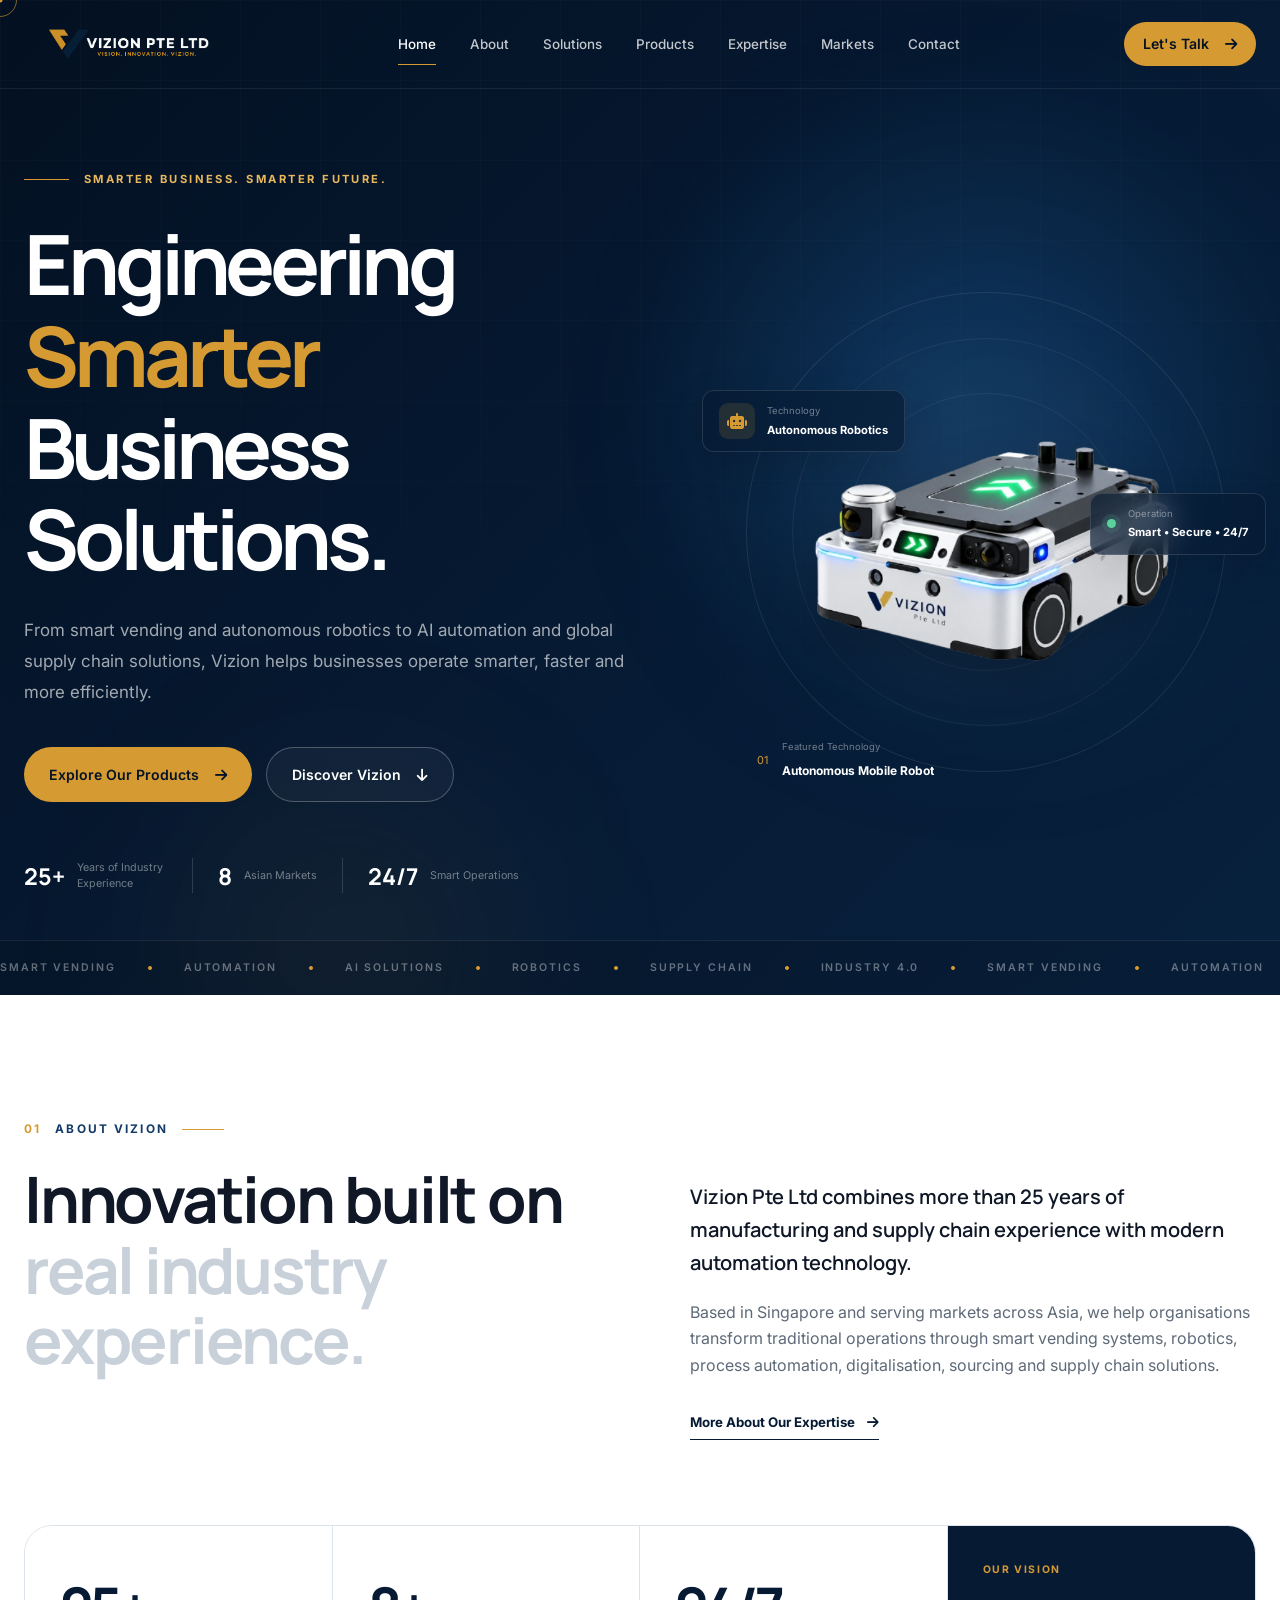
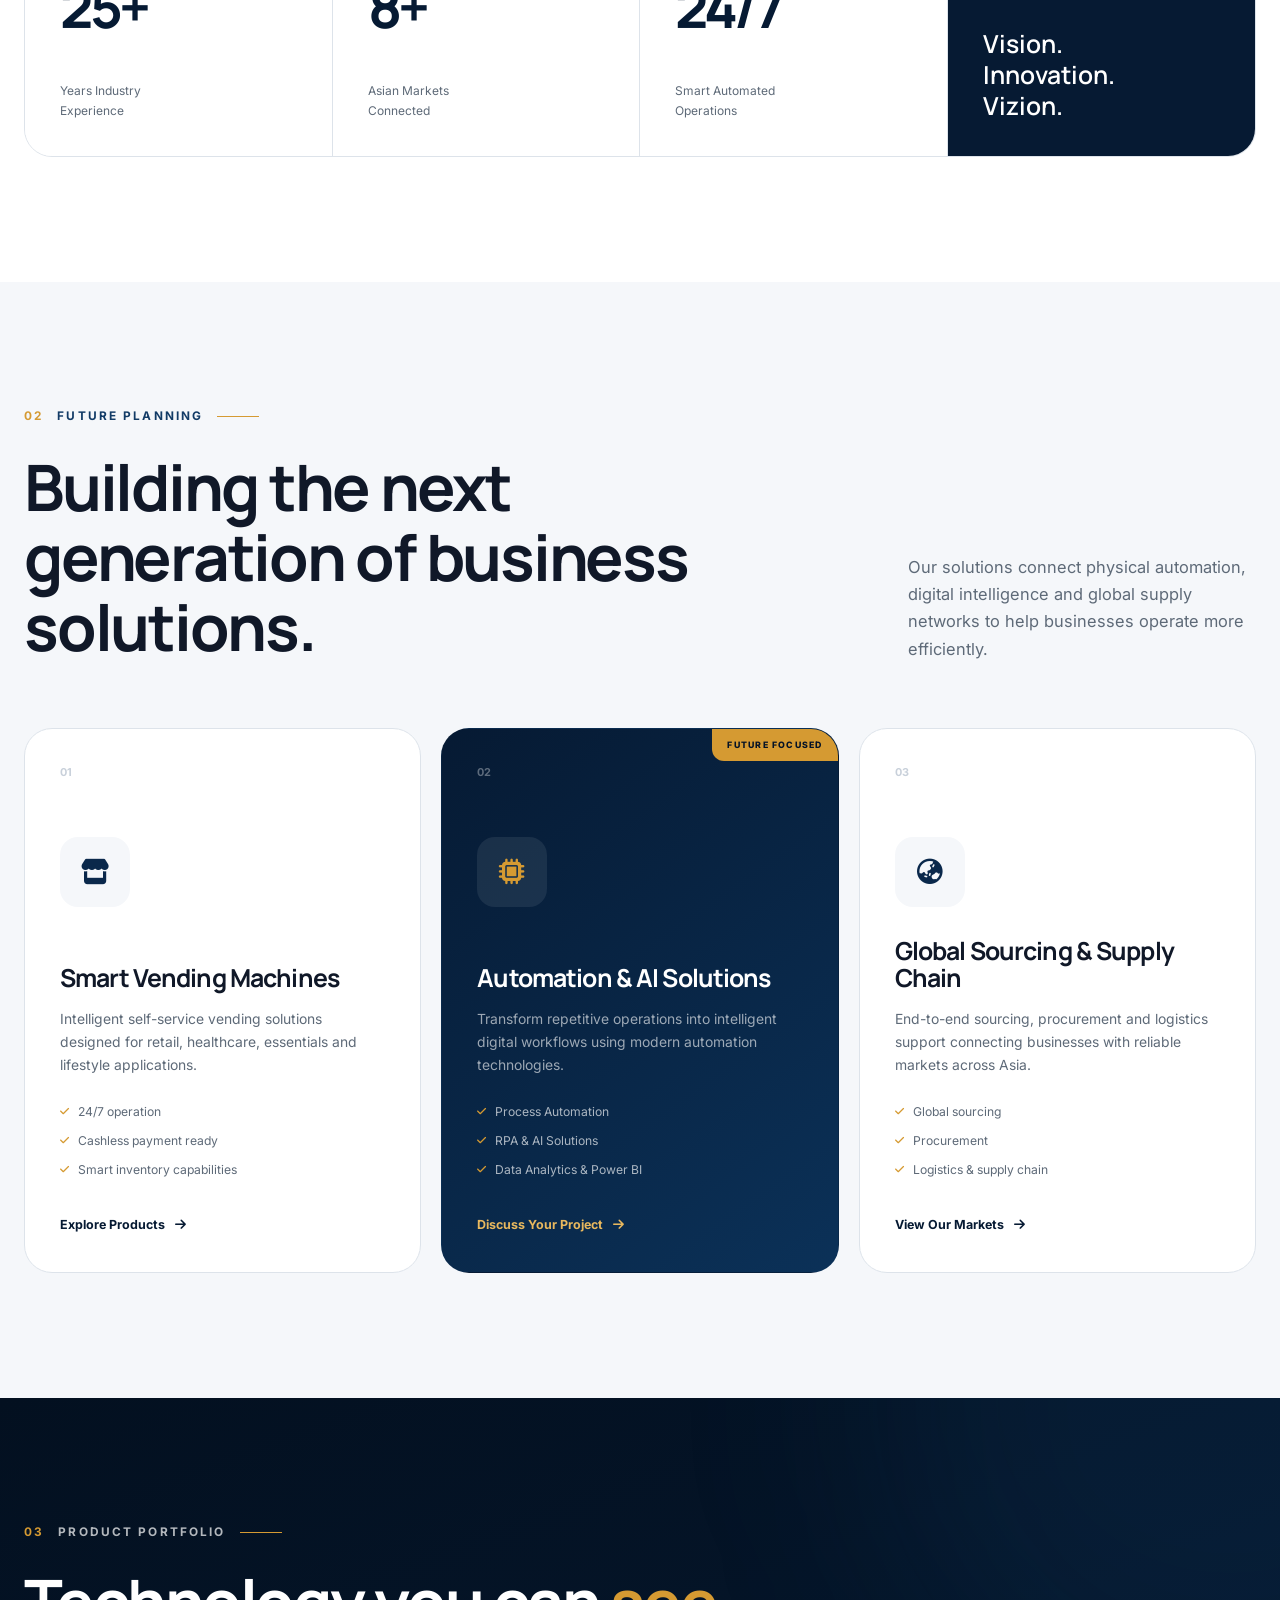
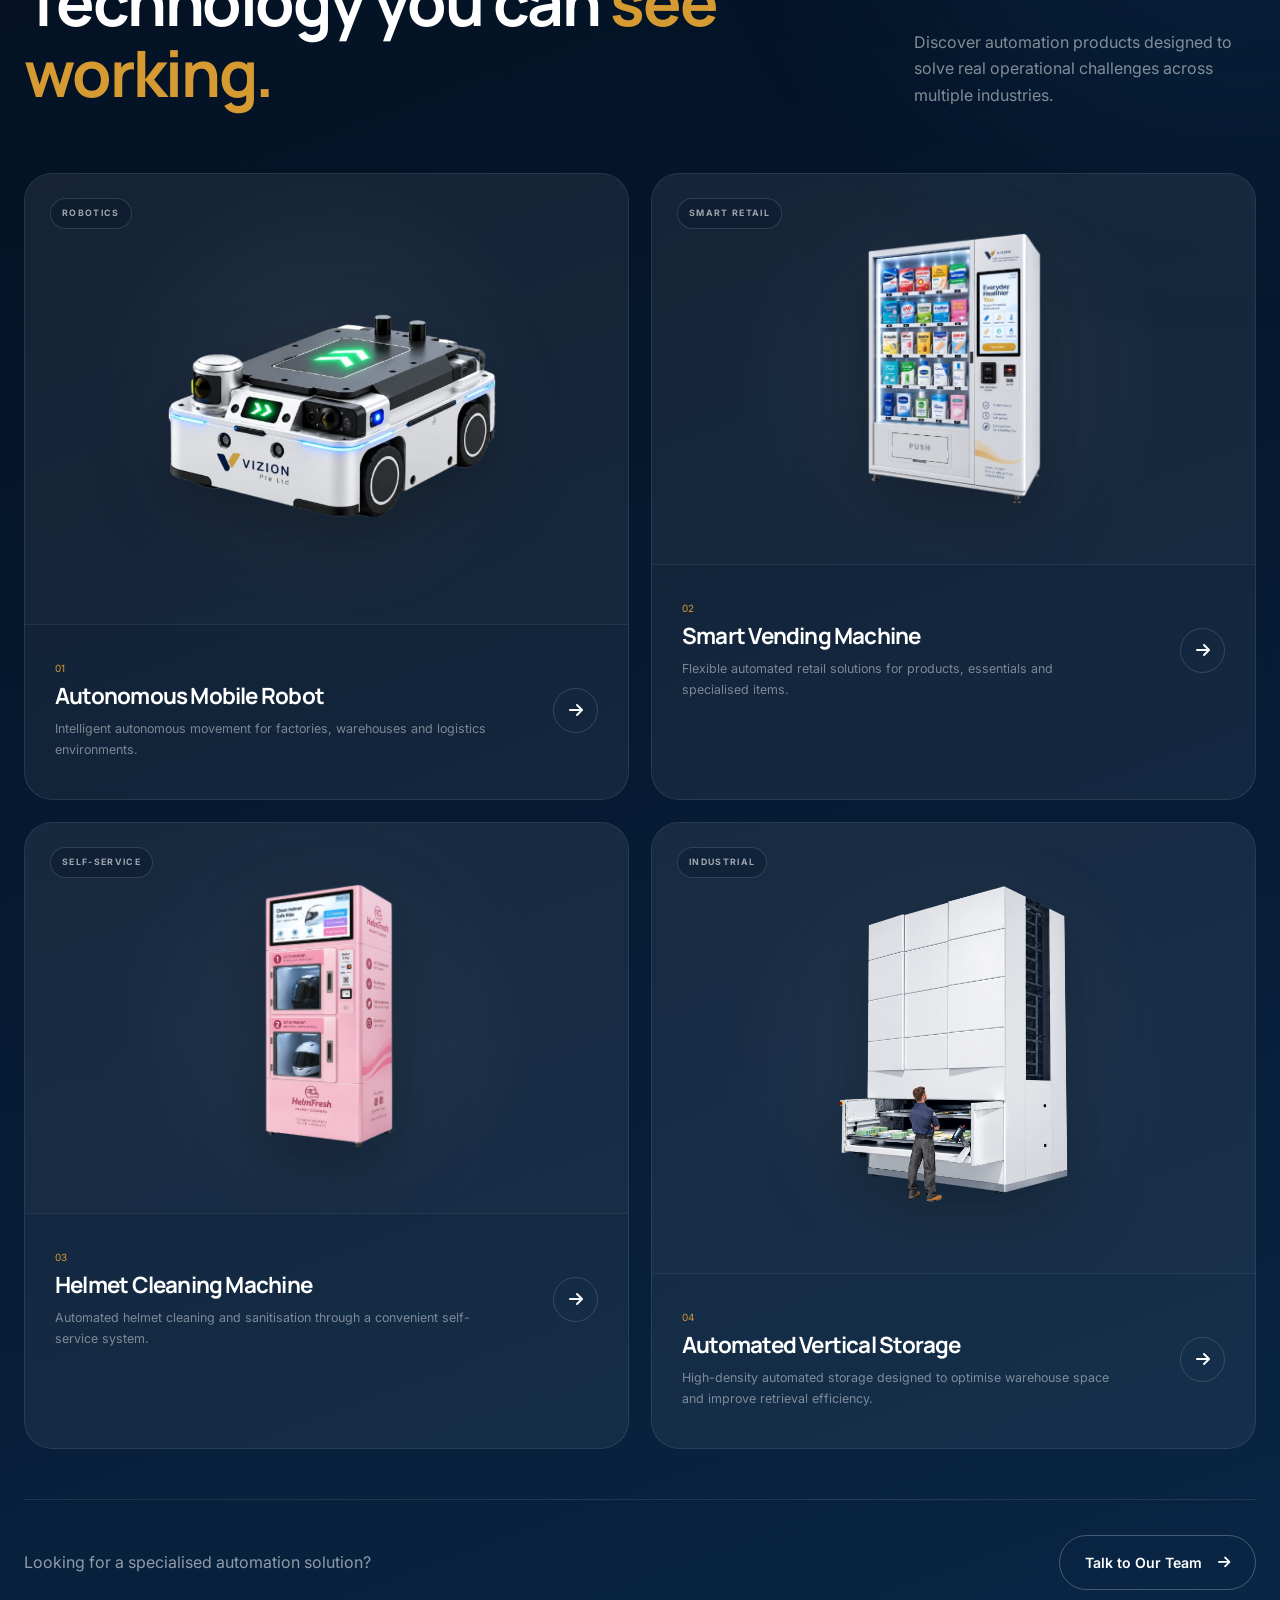
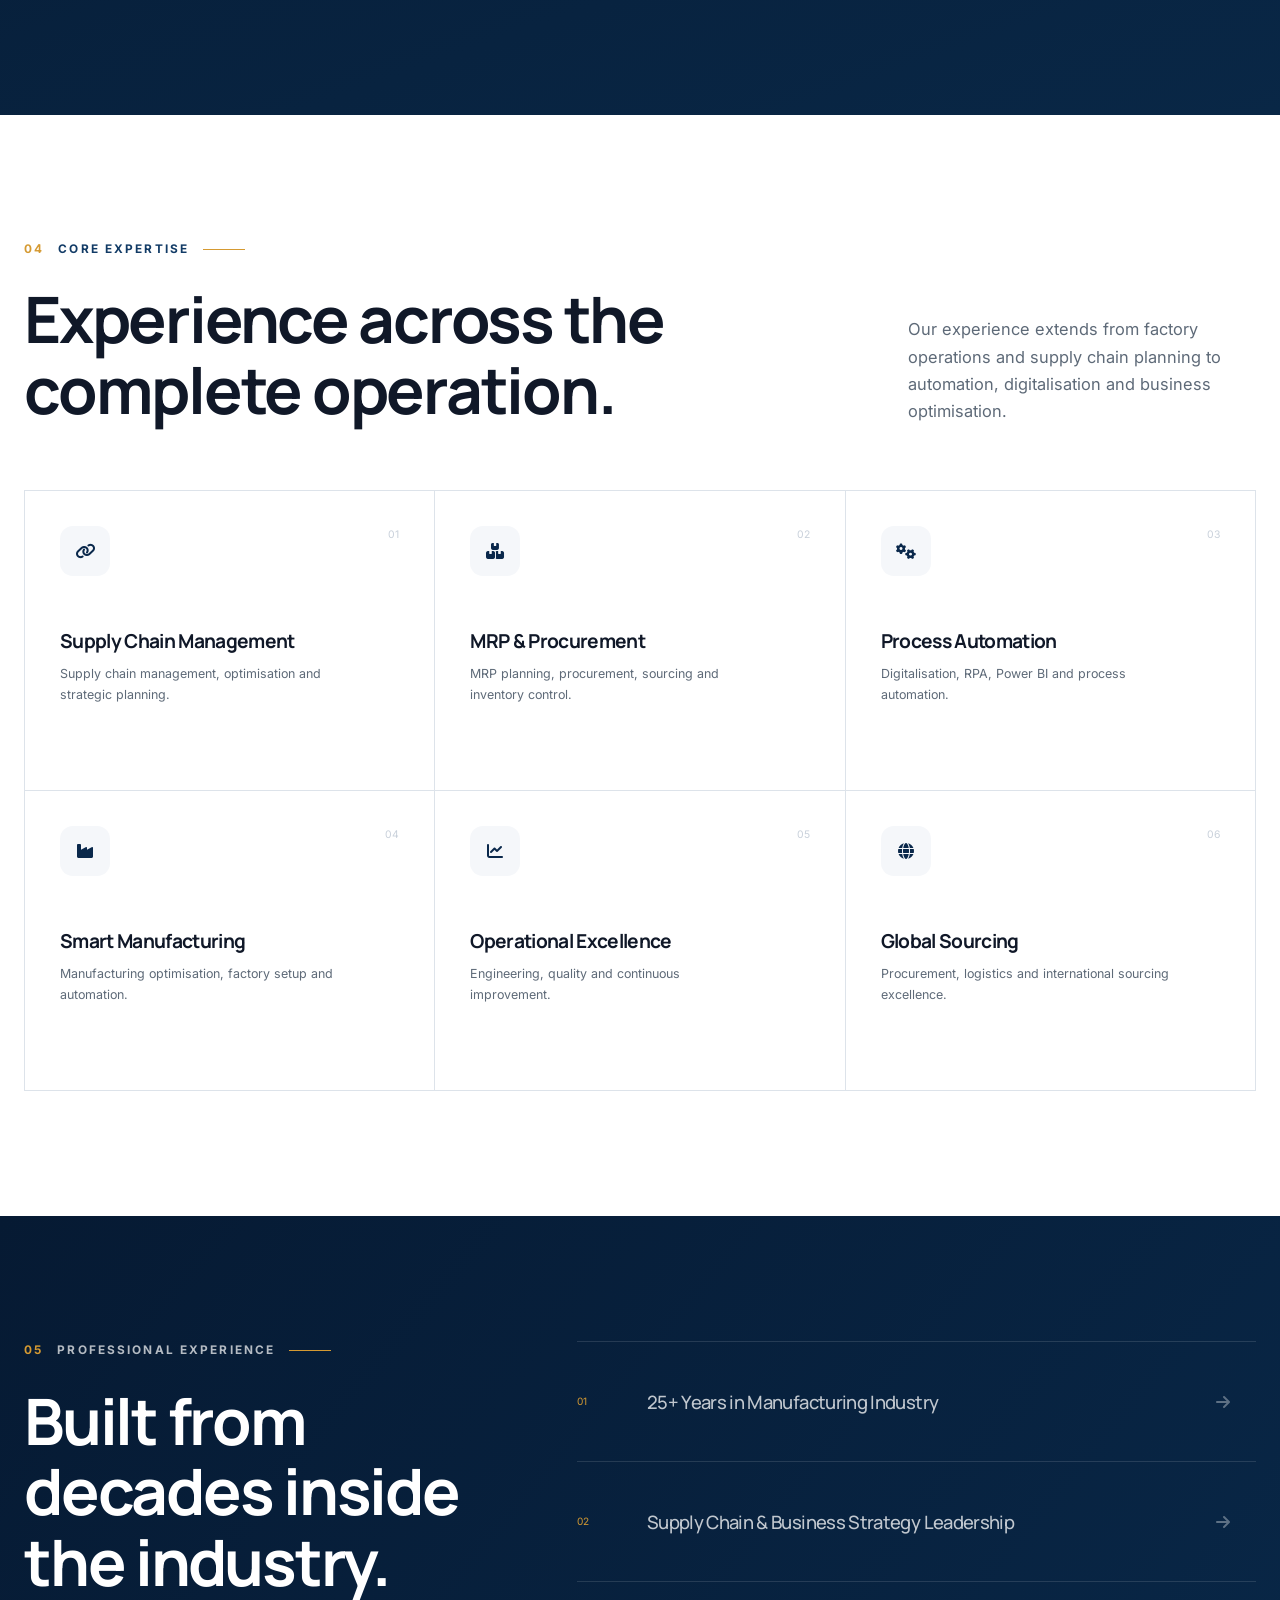
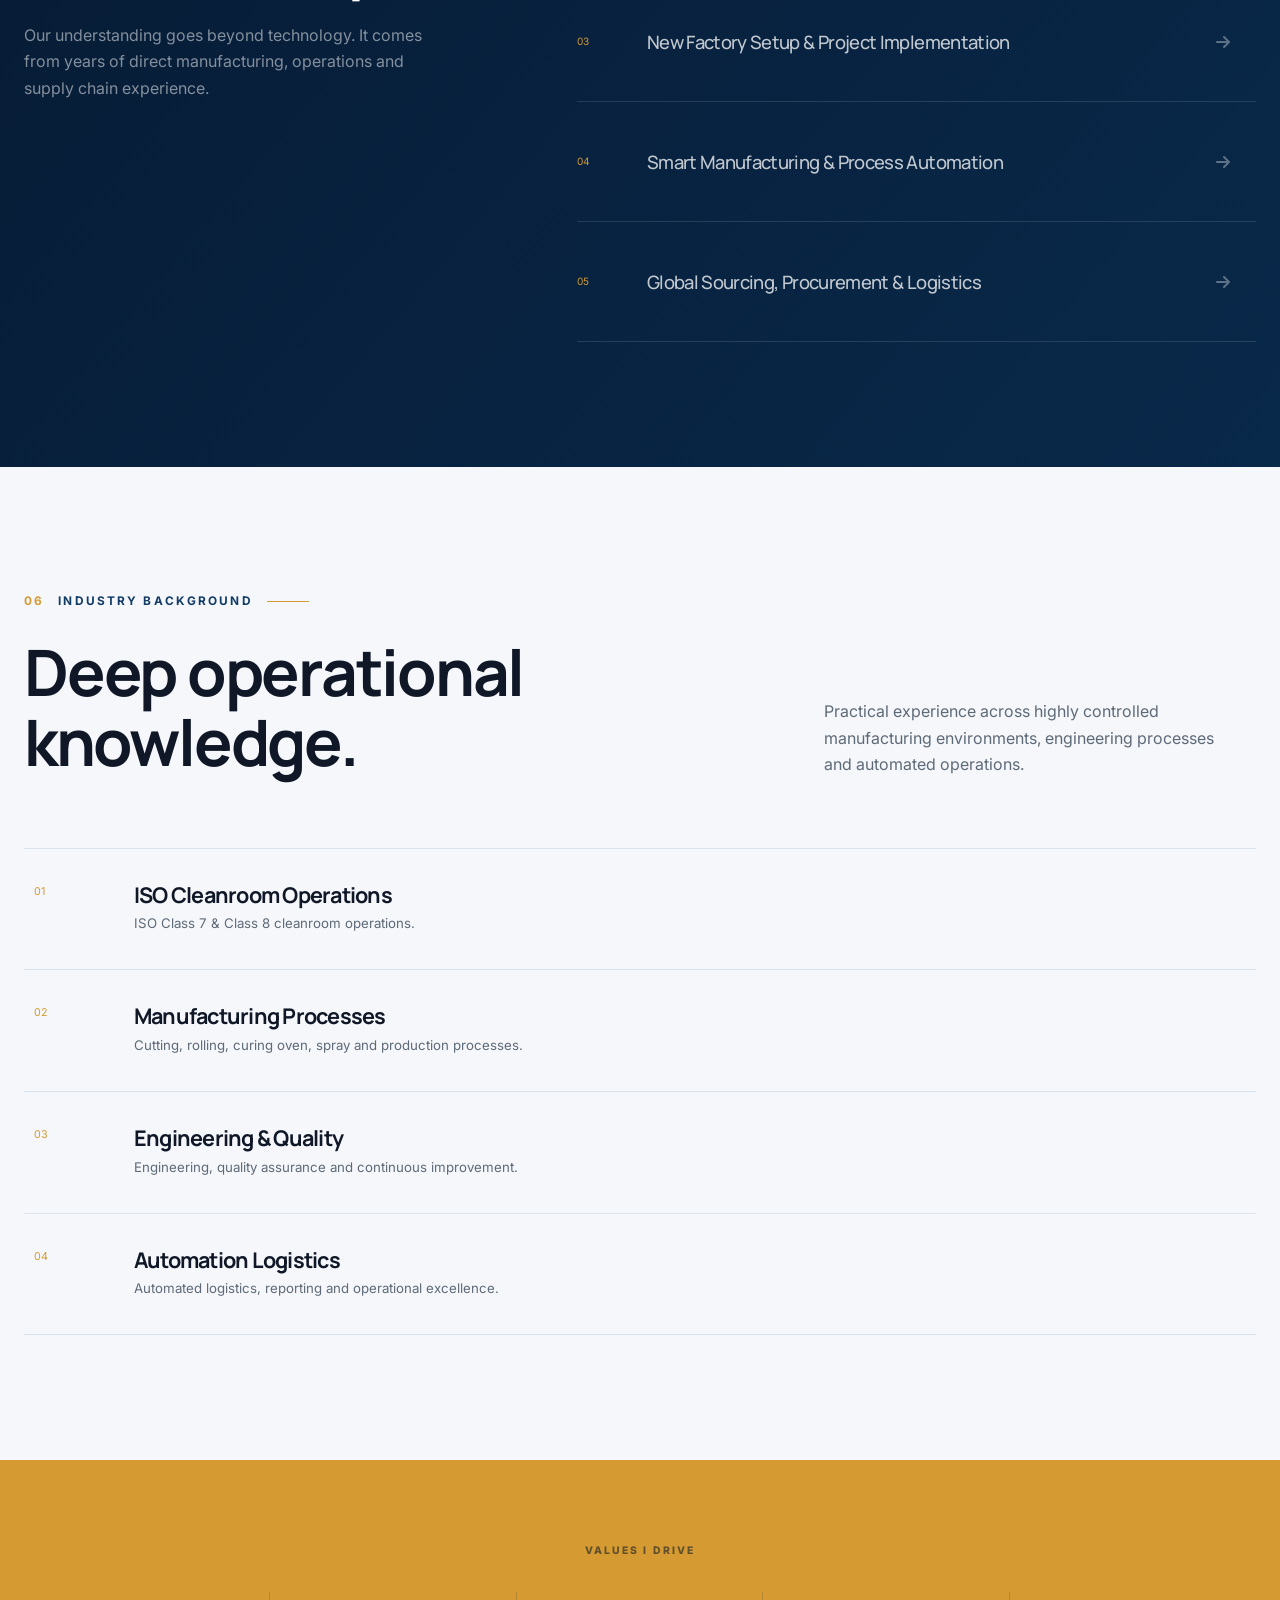
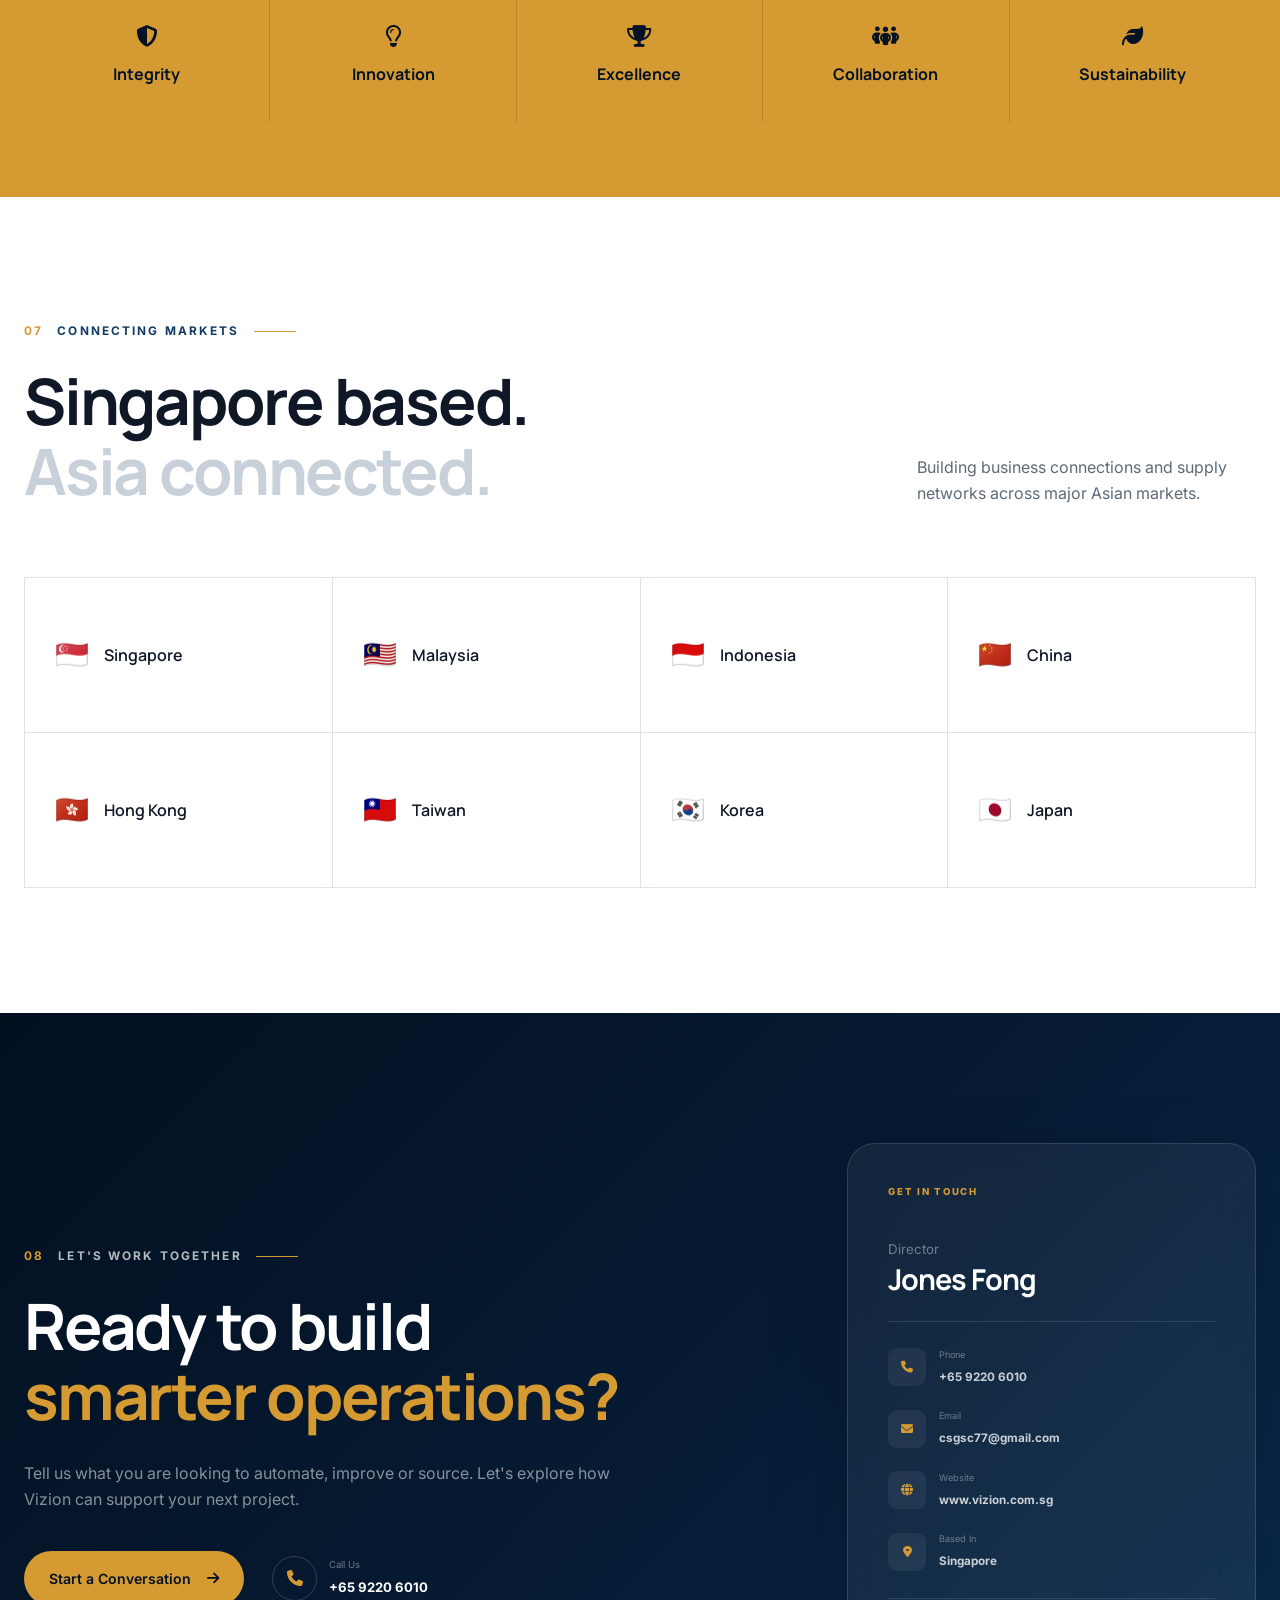
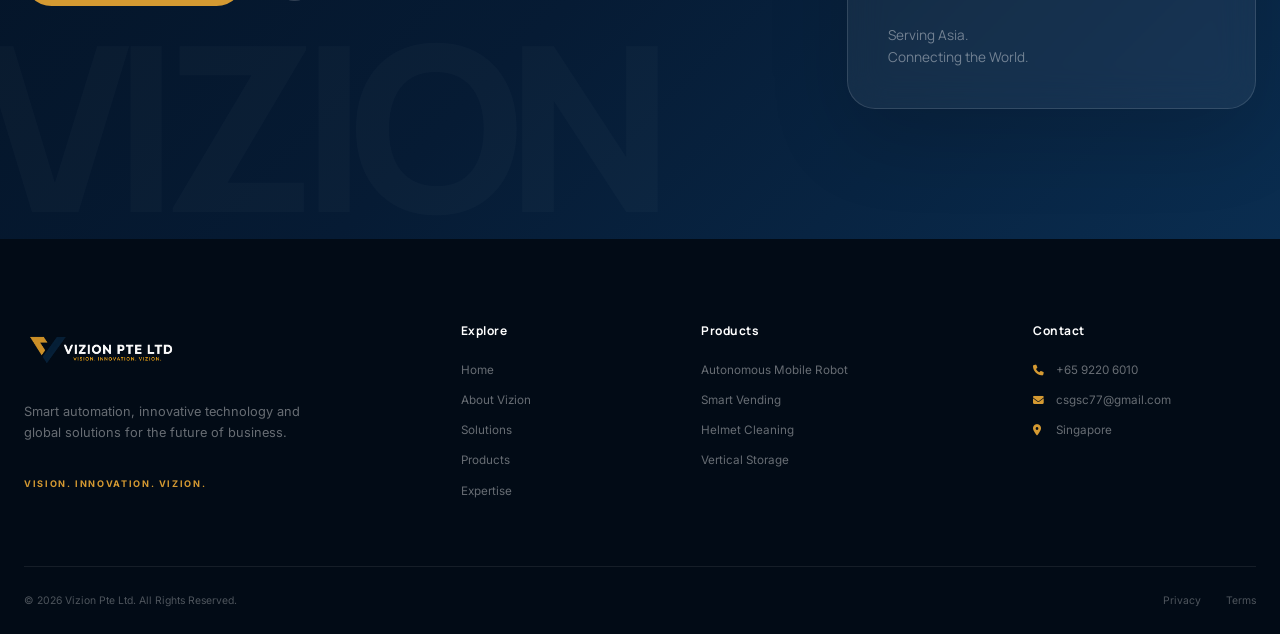
==== index.html @ 75392165 "try" ====
<!DOCTYPE html>
<html lang="en">

<head>
    <!-- =========================================================
         BASIC META
    ========================================================== -->
    <meta charset="UTF-8">

    <meta
        name="viewport"
        content="width=device-width, initial-scale=1.0"
    >

    <title>Vizion Pte Ltd | Smart Automation & Industrial Solutions</title>

    <meta
        name="description"
        content="Vizion Pte Ltd provides smart vending machines, autonomous mobile robots, automation and AI solutions, industrial storage systems, global sourcing and supply chain solutions across Asia."
    >

    <meta
        name="keywords"
        content="Vizion Pte Ltd, automation Singapore, smart vending machine, autonomous mobile robot, AMR, AI automation, industrial automation, supply chain, industrial storage"
    >

    <meta name="author" content="Vizion Pte Ltd">

    <!-- =========================================================
         FAVICON
    ========================================================== -->
    <link
        rel="icon"
        type="image/png"
        href="images/logo.png"
    >

    <!-- =========================================================
         GOOGLE FONTS
    ========================================================== -->
    <link
        rel="preconnect"
        href="https://fonts.googleapis.com"
    >

    <link
        rel="preconnect"
        href="https://fonts.gstatic.com"
        crossorigin
    >

    <link
        href="https://fonts.googleapis.com/css2?family=Inter:wght@400;500;600;700&family=Manrope:wght@400;500;600;700;800&display=swap"
        rel="stylesheet"
    >

    <!-- =========================================================
         FONT AWESOME
    ========================================================== -->
    <link
        rel="stylesheet"
        href="https://cdnjs.cloudflare.com/ajax/libs/font-awesome/6.5.2/css/all.min.css"
    >

    <!-- =========================================================
         AOS SCROLL ANIMATION
    ========================================================== -->
    <link
        rel="stylesheet"
        href="https://unpkg.com/aos@2.3.1/dist/aos.css"
    >

    <!-- =========================================================
         SWIPER
    ========================================================== -->
    <link
        rel="stylesheet"
        href="https://cdn.jsdelivr.net/npm/swiper@11/swiper-bundle.min.css"
    >

    <!-- =========================================================
         MAIN CSS
    ========================================================== -->
    <link
        rel="stylesheet"
        href="css/style.css"
    >
</head>


<body>


<!-- =============================================================
     PAGE LOADER
============================================================== -->

<div class="page-loader" id="pageLoader">

    <div class="loader-inner">

        <div class="loader-logo">
            <img
                src="images/logo.png"
                alt="Vizion Pte Ltd"
            >
        </div>

        <div class="loader-line">
            <span></span>
        </div>

        <p>VISION. INNOVATION. VIZION.</p>

    </div>

</div>



<!-- =============================================================
     CUSTOM CURSOR DECORATION
============================================================== -->

<div class="cursor-dot"></div>
<div class="cursor-outline"></div>



<!-- =============================================================
     HEADER / NAVIGATION
============================================================== -->

<header class="site-header" id="siteHeader">

    <div class="container nav-container">

        <!-- LOGO -->
        <a
            href="#home"
            class="site-logo"
            aria-label="Vizion Pte Ltd Homepage"
        >

            <img
                src="images/logo.png"
                alt="Vizion Pte Ltd Logo"
            >

        </a>


        <!-- DESKTOP NAVIGATION -->
        <nav
            class="desktop-nav"
            aria-label="Main Navigation"
        >

            <a
                href="#home"
                class="nav-link active"
            >
                Home
            </a>

            <a
                href="#about"
                class="nav-link"
            >
                About
            </a>

            <a
                href="#solutions"
                class="nav-link"
            >
                Solutions
            </a>

            <a
                href="#products"
                class="nav-link"
            >
                Products
            </a>

            <a
                href="#expertise"
                class="nav-link"
            >
                Expertise
            </a>

            <a
                href="#markets"
                class="nav-link"
            >
                Markets
            </a>

            <a
                href="#contact"
                class="nav-link"
            >
                Contact
            </a>

        </nav>


        <!-- NAVIGATION CTA -->
        <div class="nav-actions">

            <a
                href="#contact"
                class="btn btn-nav"
            >
                Let's Talk

                <span class="btn-arrow">
                    <i class="fa-solid fa-arrow-right"></i>
                </span>

            </a>


            <!-- MOBILE MENU BUTTON -->
            <button
                class="mobile-menu-btn"
                id="mobileMenuBtn"
                aria-label="Open Menu"
            >

                <span></span>
                <span></span>
                <span></span>

            </button>

        </div>

    </div>


    <!-- MOBILE NAVIGATION -->
    <div
        class="mobile-menu"
        id="mobileMenu"
    >

        <nav>

            <a href="#home">Home</a>

            <a href="#about">About</a>

            <a href="#solutions">Solutions</a>

            <a href="#products">Products</a>

            <a href="#expertise">Expertise</a>

            <a href="#markets">Markets</a>

            <a href="#contact">Contact</a>

        </nav>


        <div class="mobile-contact">

            <span>Contact</span>

            <a href="tel:+6592206010">
                +65 9220 6010
            </a>

            <a href="mailto:csgsc77@gmail.com">
                csgsc77@gmail.com
            </a>

        </div>

    </div>

</header>



<!-- =============================================================
     MAIN
============================================================== -->

<main>


<!-- =============================================================
     HERO
============================================================== -->

<section
    class="hero"
    id="home"
>

    <!-- DECORATIVE BACKGROUND -->
    <div class="hero-grid"></div>

    <div class="hero-glow hero-glow-one"></div>

    <div class="hero-glow hero-glow-two"></div>


    <div class="container hero-container">


        <!-- HERO CONTENT -->
        <div class="hero-content">

            <div
                class="eyebrow"
                data-aos="fade-up"
            >

                <span class="eyebrow-line"></span>

                SMARTER BUSINESS.
                SMARTER FUTURE.

            </div>


            <h1
                data-aos="fade-up"
                data-aos-delay="100"
            >

                Engineering

                <span>
                    Smarter
                </span>

                Business
                Solutions.

            </h1>


            <p
                class="hero-description"
                data-aos="fade-up"
                data-aos-delay="200"
            >

                From smart vending and autonomous robotics
                to AI automation and global supply chain solutions,
                Vizion helps businesses operate smarter,
                faster and more efficiently.

            </p>


            <div
                class="hero-buttons"
                data-aos="fade-up"
                data-aos-delay="300"
            >

                <a
                    href="#products"
                    class="btn btn-primary"
                >

                    Explore Our Products

                    <span>
                        <i class="fa-solid fa-arrow-right"></i>
                    </span>

                </a>


                <a
                    href="#about"
                    class="btn btn-secondary"
                >

                    Discover Vizion

                    <span>
                        <i class="fa-solid fa-arrow-down"></i>
                    </span>

                </a>

            </div>


            <!-- HERO TRUST INFO -->
            <div
                class="hero-trust"
                data-aos="fade-up"
                data-aos-delay="400"
            >

                <div class="trust-item">

                    <strong>25+</strong>

                    <span>
                        Years of
                        Industry Experience
                    </span>

                </div>


                <div class="trust-divider"></div>


                <div class="trust-item">

                    <strong>8</strong>

                    <span>
                        Asian
                        Markets
                    </span>

                </div>


                <div class="trust-divider"></div>


                <div class="trust-item">

                    <strong>24/7</strong>

                    <span>
                        Smart
                        Operations
                    </span>

                </div>

            </div>

        </div>



        <!-- HERO PRODUCT -->
        <div
            class="hero-visual"
            data-aos="fade-left"
            data-aos-delay="200"
        >

            <div class="hero-product-circle"></div>


            <div class="hero-product-label label-one">

                <span class="label-icon">
                    <i class="fa-solid fa-robot"></i>
                </span>

                <div>
                    <small>Technology</small>
                    <strong>Autonomous Robotics</strong>
                </div>

            </div>


            <div class="hero-product-label label-two">

                <span class="status-dot"></span>

                <div>
                    <small>Operation</small>
                    <strong>Smart • Secure • 24/7</strong>
                </div>

            </div>


            <div class="hero-product-image">

                <img
                    src="images/products/amr.png"
                    alt="Vizion Autonomous Mobile Robot"
                >

            </div>


            <div class="hero-product-name">

                <span>01</span>

                <div>

                    <small>
                        Featured Technology
                    </small>

                    <strong>
                        Autonomous Mobile Robot
                    </strong>

                </div>

            </div>

        </div>

    </div>



    <!-- HERO BOTTOM MARQUEE -->

    <div class="hero-marquee">

        <div class="marquee-track">

            <span>SMART VENDING</span>

            <i class="fa-solid fa-circle"></i>

            <span>AUTOMATION</span>

            <i class="fa-solid fa-circle"></i>

            <span>AI SOLUTIONS</span>

            <i class="fa-solid fa-circle"></i>

            <span>ROBOTICS</span>

            <i class="fa-solid fa-circle"></i>

            <span>SUPPLY CHAIN</span>

            <i class="fa-solid fa-circle"></i>

            <span>INDUSTRY 4.0</span>

            <i class="fa-solid fa-circle"></i>

            <span>SMART VENDING</span>

            <i class="fa-solid fa-circle"></i>

            <span>AUTOMATION</span>

            <i class="fa-solid fa-circle"></i>

            <span>AI SOLUTIONS</span>

        </div>

    </div>

</section>



<!-- =============================================================
     INTRODUCTION
============================================================== -->

<section
    class="intro-section section"
    id="about"
>

    <div class="container">


        <div class="intro-grid">


            <!-- LEFT -->
            <div
                class="intro-heading"
                data-aos="fade-up"
            >

                <div class="section-label">

                    <span>01</span>

                    About Vizion

                </div>


                <h2>

                    Innovation built on

                    <span>
                        real industry experience.
                    </span>

                </h2>

            </div>


            <!-- RIGHT -->
            <div
                class="intro-content"
                data-aos="fade-up"
                data-aos-delay="100"
            >

                <p class="intro-lead">

                    Vizion Pte Ltd combines more than 25 years
                    of manufacturing and supply chain experience
                    with modern automation technology.

                </p>


                <p>

                    Based in Singapore and serving markets across Asia,
                    we help organisations transform traditional
                    operations through smart vending systems,
                    robotics, process automation, digitalisation,
                    sourcing and supply chain solutions.

                </p>


                <a
                    href="#expertise"
                    class="text-link"
                >

                    More About Our Expertise

                    <i class="fa-solid fa-arrow-right"></i>

                </a>

            </div>

        </div>



        <!-- STATISTICS -->

        <div class="stats-grid">


            <div
                class="stat-card"
                data-aos="fade-up"
            >

                <span class="stat-number">
                    <span
                        class="counter"
                        data-target="25"
                    >
                        0
                    </span>+
                </span>

                <span class="stat-label">
                    Years Industry Experience
                </span>

            </div>


            <div
                class="stat-card"
                data-aos="fade-up"
                data-aos-delay="100"
            >

                <span class="stat-number">

                    <span
                        class="counter"
                        data-target="8"
                    >
                        0
                    </span>+

                </span>

                <span class="stat-label">
                    Asian Markets Connected
                </span>

            </div>


            <div
                class="stat-card"
                data-aos="fade-up"
                data-aos-delay="200"
            >

                <span class="stat-number">
                    24/7
                </span>

                <span class="stat-label">
                    Smart Automated Operations
                </span>

            </div>


            <div
                class="stat-card stat-card-dark"
                data-aos="fade-up"
                data-aos-delay="300"
            >

                <span class="stat-small">
                    Our Vision
                </span>

                <span class="stat-vision">
                    Vision.<br>
                    Innovation.<br>
                    Vizion.
                </span>

            </div>

        </div>

    </div>

</section>



<!-- =============================================================
     SOLUTIONS
============================================================== -->

<section
    class="solutions-section section"
    id="solutions"
>

    <div class="container">


        <!-- SECTION HEADER -->

        <div class="section-header">

            <div
                class="section-heading"
                data-aos="fade-up"
            >

                <div class="section-label">

                    <span>02</span>

                    Future Planning

                </div>


                <h2>
                    Building the next generation
                    of business solutions.
                </h2>

            </div>


            <p
                data-aos="fade-up"
                data-aos-delay="100"
            >

                Our solutions connect physical automation,
                digital intelligence and global supply networks
                to help businesses operate more efficiently.

            </p>

        </div>



        <!-- SOLUTION CARDS -->

        <div class="solutions-grid">


            <!-- SOLUTION 1 -->

            <article
                class="solution-card"
                data-aos="fade-up"
            >

                <div class="solution-number">
                    01
                </div>


                <div class="solution-icon">

                    <i class="fa-solid fa-store"></i>

                </div>


                <div class="solution-content">

                    <h3>
                        Smart Vending Machines
                    </h3>


                    <p>

                        Intelligent self-service vending
                        solutions designed for retail,
                        healthcare, essentials and lifestyle
                        applications.

                    </p>


                    <ul>

                        <li>
                            <i class="fa-solid fa-check"></i>
                            24/7 operation
                        </li>

                        <li>
                            <i class="fa-solid fa-check"></i>
                            Cashless payment ready
                        </li>

                        <li>
                            <i class="fa-solid fa-check"></i>
                            Smart inventory capabilities
                        </li>

                    </ul>


                    <a
                        href="#products"
                        class="solution-link"
                    >

                        Explore Products

                        <i class="fa-solid fa-arrow-right"></i>

                    </a>

                </div>

            </article>



            <!-- SOLUTION 2 -->

            <article
                class="solution-card featured"
                data-aos="fade-up"
                data-aos-delay="100"
            >

                <div class="featured-label">
                    FUTURE FOCUSED
                </div>


                <div class="solution-number">
                    02
                </div>


                <div class="solution-icon">

                    <i class="fa-solid fa-microchip"></i>

                </div>


                <div class="solution-content">

                    <h3>
                        Automation & AI Solutions
                    </h3>


                    <p>

                        Transform repetitive operations
                        into intelligent digital workflows
                        using modern automation technologies.

                    </p>


                    <ul>

                        <li>
                            <i class="fa-solid fa-check"></i>
                            Process Automation
                        </li>

                        <li>
                            <i class="fa-solid fa-check"></i>
                            RPA & AI Solutions
                        </li>

                        <li>
                            <i class="fa-solid fa-check"></i>
                            Data Analytics & Power BI
                        </li>

                    </ul>


                    <a
                        href="#contact"
                        class="solution-link"
                    >

                        Discuss Your Project

                        <i class="fa-solid fa-arrow-right"></i>

                    </a>

                </div>

            </article>



            <!-- SOLUTION 3 -->

            <article
                class="solution-card"
                data-aos="fade-up"
                data-aos-delay="200"
            >

                <div class="solution-number">
                    03
                </div>


                <div class="solution-icon">

                    <i class="fa-solid fa-earth-asia"></i>

                </div>


                <div class="solution-content">

                    <h3>
                        Global Sourcing & Supply Chain
                    </h3>


                    <p>

                        End-to-end sourcing,
                        procurement and logistics support
                        connecting businesses with
                        reliable markets across Asia.

                    </p>


                    <ul>

                        <li>
                            <i class="fa-solid fa-check"></i>
                            Global sourcing
                        </li>

                        <li>
                            <i class="fa-solid fa-check"></i>
                            Procurement
                        </li>

                        <li>
                            <i class="fa-solid fa-check"></i>
                            Logistics & supply chain
                        </li>

                    </ul>


                    <a
                        href="#markets"
                        class="solution-link"
                    >

                        View Our Markets

                        <i class="fa-solid fa-arrow-right"></i>

                    </a>

                </div>

            </article>

        </div>

    </div>

</section>



<!-- =============================================================
     PRODUCTS
============================================================== -->

<section
    class="products-section section"
    id="products"
>

    <div class="container">


        <!-- HEADER -->

        <div class="products-header">

            <div
                data-aos="fade-up"
            >

                <div class="section-label light">

                    <span>03</span>

                    Product Portfolio

                </div>


                <h2>
                    Technology you can
                    <span>see working.</span>
                </h2>

            </div>


            <p
                data-aos="fade-up"
                data-aos-delay="100"
            >

                Discover automation products designed
                to solve real operational challenges
                across multiple industries.

            </p>

        </div>



        <!-- PRODUCTS GRID -->

        <div class="products-grid">


            <!-- =================================================
                 PRODUCT 1 - AMR
            ================================================== -->

            <article
                class="product-card product-card-large"
                data-aos="fade-up"
            >

                <a
                    href="products/amr.html"
                    class="product-card-link"
                >

                    <div class="product-image">

                        <span class="product-category">
                            ROBOTICS
                        </span>


                        <img
                            src="images/products/amr.png"
                            alt="Autonomous Mobile Robot"
                        >


                        <div class="product-hover">

                            <span>
                                View Product
                            </span>

                            <div class="hover-arrow">

                                <i class="fa-solid fa-arrow-up-right-from-square"></i>

                            </div>

                        </div>

                    </div>


                    <div class="product-info">

                        <div>

                            <span class="product-number">
                                01
                            </span>


                            <h3>
                                Autonomous Mobile Robot
                            </h3>


                            <p>

                                Intelligent autonomous movement
                                for factories, warehouses and
                                logistics environments.

                            </p>

                        </div>


                        <span class="product-arrow">

                            <i class="fa-solid fa-arrow-right"></i>

                        </span>

                    </div>

                </a>

            </article>



            <!-- =================================================
                 PRODUCT 2 - VENDING
            ================================================== -->

            <article
                class="product-card"
                data-aos="fade-up"
                data-aos-delay="100"
            >

                <a
                    href="products/vending.html"
                    class="product-card-link"
                >

                    <div class="product-image">

                        <span class="product-category">
                            SMART RETAIL
                        </span>


                        <img
                            src="images/products/vending.png"
                            alt="Vizion Smart Vending Machine"
                        >


                        <div class="product-hover">

                            <span>
                                View Product
                            </span>

                            <div class="hover-arrow">

                                <i class="fa-solid fa-arrow-up-right-from-square"></i>

                            </div>

                        </div>

                    </div>


                    <div class="product-info">

                        <div>

                            <span class="product-number">
                                02
                            </span>


                            <h3>
                                Smart Vending Machine
                            </h3>


                            <p>

                                Flexible automated retail
                                solutions for products,
                                essentials and specialised items.

                            </p>

                        </div>


                        <span class="product-arrow">

                            <i class="fa-solid fa-arrow-right"></i>

                        </span>

                    </div>

                </a>

            </article>



            <!-- =================================================
                 PRODUCT 3 - HELMET CLEANING
            ================================================== -->

            <article
                class="product-card"
                data-aos="fade-up"
            >

                <a
                    href="products/helmet-cleaning.html"
                    class="product-card-link"
                >

                    <div class="product-image">

                        <span class="product-category">
                            SELF-SERVICE
                        </span>


                        <img
                            src="images/products/helmet.png"
                            alt="Automated Helmet Cleaning Machine"
                        >


                        <div class="product-hover">

                            <span>
                                View Product
                            </span>

                            <div class="hover-arrow">

                                <i class="fa-solid fa-arrow-up-right-from-square"></i>

                            </div>

                        </div>

                    </div>


                    <div class="product-info">

                        <div>

                            <span class="product-number">
                                03
                            </span>


                            <h3>
                                Helmet Cleaning Machine
                            </h3>


                            <p>

                                Automated helmet cleaning
                                and sanitisation through
                                a convenient self-service system.

                            </p>

                        </div>


                        <span class="product-arrow">

                            <i class="fa-solid fa-arrow-right"></i>

                        </span>

                    </div>

                </a>

            </article>



            <!-- =================================================
                 PRODUCT 4 - STORAGE
            ================================================== -->

            <article
                class="product-card product-card-large"
                data-aos="fade-up"
                data-aos-delay="100"
            >

                <a
                    href="products/storage.html"
                    class="product-card-link"
                >

                    <div class="product-image">

                        <span class="product-category">
                            INDUSTRIAL
                        </span>


                        <img
                            src="images/products/storage.png"
                            alt="Automated Vertical Storage System"
                        >


                        <div class="product-hover">

                            <span>
                                View Product
                            </span>

                            <div class="hover-arrow">

                                <i class="fa-solid fa-arrow-up-right-from-square"></i>

                            </div>

                        </div>

                    </div>


                    <div class="product-info">

                        <div>

                            <span class="product-number">
                                04
                            </span>


                            <h3>
                                Automated Vertical Storage
                            </h3>


                            <p>

                                High-density automated storage
                                designed to optimise warehouse
                                space and improve retrieval efficiency.

                            </p>

                        </div>


                        <span class="product-arrow">

                            <i class="fa-solid fa-arrow-right"></i>

                        </span>

                    </div>

                </a>

            </article>

        </div>



        <div
            class="products-bottom"
            data-aos="fade-up"
        >

            <p>
                Looking for a specialised automation solution?
            </p>


            <a
                href="#contact"
                class="btn btn-outline-light"
            >

                Talk to Our Team

                <i class="fa-solid fa-arrow-right"></i>

            </a>

        </div>

    </div>

</section>



<!-- =============================================================
     EXPERTISE
============================================================== -->

<section
    class="expertise-section section"
    id="expertise"
>

    <div class="container">


        <div class="section-header">

            <div
                class="section-heading"
                data-aos="fade-up"
            >

                <div class="section-label">

                    <span>04</span>

                    Core Expertise

                </div>


                <h2>
                    Experience across the
                    complete operation.
                </h2>

            </div>


            <p
                data-aos="fade-up"
                data-aos-delay="100"
            >

                Our experience extends from factory operations
                and supply chain planning to automation,
                digitalisation and business optimisation.

            </p>

        </div>



        <div class="expertise-grid">


            <!-- 01 -->

            <article
                class="expertise-card"
                data-aos="fade-up"
            >

                <div class="expertise-icon">

                    <i class="fa-solid fa-link"></i>

                </div>


                <span>
                    01
                </span>


                <h3>
                    Supply Chain Management
                </h3>


                <p>
                    Supply chain management,
                    optimisation and strategic planning.
                </p>

            </article>



            <!-- 02 -->

            <article
                class="expertise-card"
                data-aos="fade-up"
                data-aos-delay="80"
            >

                <div class="expertise-icon">

                    <i class="fa-solid fa-boxes-stacked"></i>

                </div>


                <span>
                    02
                </span>


                <h3>
                    MRP & Procurement
                </h3>


                <p>
                    MRP planning, procurement,
                    sourcing and inventory control.
                </p>

            </article>



            <!-- 03 -->

            <article
                class="expertise-card"
                data-aos="fade-up"
                data-aos-delay="160"
            >

                <div class="expertise-icon">

                    <i class="fa-solid fa-gears"></i>

                </div>


                <span>
                    03
                </span>


                <h3>
                    Process Automation
                </h3>


                <p>
                    Digitalisation, RPA,
                    Power BI and process automation.
                </p>

            </article>



            <!-- 04 -->

            <article
                class="expertise-card"
                data-aos="fade-up"
            >

                <div class="expertise-icon">

                    <i class="fa-solid fa-industry"></i>

                </div>


                <span>
                    04
                </span>


                <h3>
                    Smart Manufacturing
                </h3>


                <p>
                    Manufacturing optimisation,
                    factory setup and automation.
                </p>

            </article>



            <!-- 05 -->

            <article
                class="expertise-card"
                data-aos="fade-up"
                data-aos-delay="80"
            >

                <div class="expertise-icon">

                    <i class="fa-solid fa-chart-line"></i>

                </div>


                <span>
                    05
                </span>


                <h3>
                    Operational Excellence
                </h3>


                <p>
                    Engineering, quality and
                    continuous improvement.
                </p>

            </article>



            <!-- 06 -->

            <article
                class="expertise-card"
                data-aos="fade-up"
                data-aos-delay="160"
            >

                <div class="expertise-icon">

                    <i class="fa-solid fa-globe"></i>

                </div>


                <span>
                    06
                </span>


                <h3>
                    Global Sourcing
                </h3>


                <p>
                    Procurement, logistics and
                    international sourcing excellence.
                </p>

            </article>

        </div>

    </div>

</section>



<!-- =============================================================
     PROFESSIONAL EXPERIENCE
============================================================== -->

<section class="experience-section">

    <div class="container experience-container">


        <div
            class="experience-title"
            data-aos="fade-right"
        >

            <div class="section-label light">

                <span>05</span>

                Professional Experience

            </div>


            <h2>

                Built from decades
                inside the industry.

            </h2>


            <p>

                Our understanding goes beyond technology.
                It comes from years of direct manufacturing,
                operations and supply chain experience.

            </p>

        </div>



        <div class="experience-list">


            <div
                class="experience-row"
                data-aos="fade-left"
            >

                <span>01</span>

                <h3>
                    25+ Years in Manufacturing Industry
                </h3>

                <i class="fa-solid fa-arrow-right"></i>

            </div>


            <div
                class="experience-row"
                data-aos="fade-left"
                data-aos-delay="70"
            >

                <span>02</span>

                <h3>
                    Supply Chain & Business Strategy Leadership
                </h3>

                <i class="fa-solid fa-arrow-right"></i>

            </div>


            <div
                class="experience-row"
                data-aos="fade-left"
                data-aos-delay="140"
            >

                <span>03</span>

                <h3>
                    New Factory Setup & Project Implementation
                </h3>

                <i class="fa-solid fa-arrow-right"></i>

            </div>


            <div
                class="experience-row"
                data-aos="fade-left"
                data-aos-delay="210"
            >

                <span>04</span>

                <h3>
                    Smart Manufacturing & Process Automation
                </h3>

                <i class="fa-solid fa-arrow-right"></i>

            </div>


            <div
                class="experience-row"
                data-aos="fade-left"
                data-aos-delay="280"
            >

                <span>05</span>

                <h3>
                    Global Sourcing, Procurement & Logistics
                </h3>

                <i class="fa-solid fa-arrow-right"></i>

            </div>

        </div>

    </div>

</section>



<!-- =============================================================
     INDUSTRY BACKGROUND
============================================================== -->

<section class="industry-section section">

    <div class="container">


        <div class="industry-heading">

            <div
                data-aos="fade-up"
            >

                <div class="section-label">

                    <span>06</span>

                    Industry Background

                </div>


                <h2>
                    Deep operational
                    knowledge.
                </h2>

            </div>


            <p
                data-aos="fade-up"
                data-aos-delay="100"
            >

                Practical experience across
                highly controlled manufacturing environments,
                engineering processes and automated operations.

            </p>

        </div>



        <div class="industry-list">


            <div
                class="industry-item"
                data-aos="fade-up"
            >

                <span>01</span>

                <div>

                    <h3>
                        ISO Cleanroom Operations
                    </h3>

                    <p>
                        ISO Class 7 & Class 8
                        cleanroom operations.
                    </p>

                </div>

            </div>



            <div
                class="industry-item"
                data-aos="fade-up"
                data-aos-delay="70"
            >

                <span>02</span>

                <div>

                    <h3>
                        Manufacturing Processes
                    </h3>

                    <p>
                        Cutting, rolling, curing oven,
                        spray and production processes.
                    </p>

                </div>

            </div>



            <div
                class="industry-item"
                data-aos="fade-up"
                data-aos-delay="140"
            >

                <span>03</span>

                <div>

                    <h3>
                        Engineering & Quality
                    </h3>

                    <p>
                        Engineering, quality assurance
                        and continuous improvement.
                    </p>

                </div>

            </div>



            <div
                class="industry-item"
                data-aos="fade-up"
                data-aos-delay="210"
            >

                <span>04</span>

                <div>

                    <h3>
                        Automation Logistics
                    </h3>

                    <p>
                        Automated logistics,
                        reporting and operational excellence.
                    </p>

                </div>

            </div>

        </div>

    </div>

</section>



<!-- =============================================================
     VALUES
============================================================== -->

<section class="values-section">

    <div class="container">


        <div
            class="values-title"
            data-aos="fade-up"
        >

            <span>
                VALUES I DRIVE
            </span>

        </div>


        <div class="values-grid">


            <div
                class="value-item"
                data-aos="fade-up"
            >

                <i class="fa-solid fa-shield-halved"></i>

                <span>
                    Integrity
                </span>

            </div>


            <div
                class="value-item"
                data-aos="fade-up"
                data-aos-delay="70"
            >

                <i class="fa-regular fa-lightbulb"></i>

                <span>
                    Innovation
                </span>

            </div>


            <div
                class="value-item"
                data-aos="fade-up"
                data-aos-delay="140"
            >

                <i class="fa-solid fa-trophy"></i>

                <span>
                    Excellence
                </span>

            </div>


            <div
                class="value-item"
                data-aos="fade-up"
                data-aos-delay="210"
            >

                <i class="fa-solid fa-people-group"></i>

                <span>
                    Collaboration
                </span>

            </div>


            <div
                class="value-item"
                data-aos="fade-up"
                data-aos-delay="280"
            >

                <i class="fa-solid fa-leaf"></i>

                <span>
                    Sustainability
                </span>

            </div>

        </div>

    </div>

</section>



<!-- =============================================================
     MARKETS
============================================================== -->

<section
    class="markets-section section"
    id="markets"
>

    <div class="container">


        <div class="markets-heading">

            <div
                data-aos="fade-up"
            >

                <div class="section-label">

                    <span>07</span>

                    Connecting Markets

                </div>


                <h2>

                    Singapore based.

                    <span>
                        Asia connected.
                    </span>

                </h2>

            </div>


            <p
                data-aos="fade-up"
                data-aos-delay="100"
            >

                Building business connections
                and supply networks across major
                Asian markets.

            </p>

        </div>



        <div class="market-grid">


            <div
                class="market-card"
                data-aos="fade-up"
            >

                <span class="flag">
                    🇸🇬
                </span>

                <span>
                    Singapore
                </span>

            </div>


            <div
                class="market-card"
                data-aos="fade-up"
                data-aos-delay="50"
            >

                <span class="flag">
                    🇲🇾
                </span>

                <span>
                    Malaysia
                </span>

            </div>


            <div
                class="market-card"
                data-aos="fade-up"
                data-aos-delay="100"
            >

                <span class="flag">
                    🇮🇩
                </span>

                <span>
                    Indonesia
                </span>

            </div>


            <div
                class="market-card"
                data-aos="fade-up"
                data-aos-delay="150"
            >

                <span class="flag">
                    🇨🇳
                </span>

                <span>
                    China
                </span>

            </div>


            <div
                class="market-card"
                data-aos="fade-up"
                data-aos-delay="200"
            >

                <span class="flag">
                    🇭🇰
                </span>

                <span>
                    Hong Kong
                </span>

            </div>


            <div
                class="market-card"
                data-aos="fade-up"
                data-aos-delay="250"
            >

                <span class="flag">
                    🇹🇼
                </span>

                <span>
                    Taiwan
                </span>

            </div>


            <div
                class="market-card"
                data-aos="fade-up"
                data-aos-delay="300"
            >

                <span class="flag">
                    🇰🇷
                </span>

                <span>
                    Korea
                </span>

            </div>


            <div
                class="market-card"
                data-aos="fade-up"
                data-aos-delay="350"
            >

                <span class="flag">
                    🇯🇵
                </span>

                <span>
                    Japan
                </span>

            </div>

        </div>

    </div>

</section>



<!-- =============================================================
     CTA / CONTACT
============================================================== -->

<section
    class="cta-section"
    id="contact"
>

    <div class="cta-background-text">
        VIZION
    </div>


    <div class="container cta-container">


        <div
            class="cta-content"
            data-aos="fade-up"
        >

            <div class="section-label light">

                <span>08</span>

                Let's Work Together

            </div>


            <h2>

                Ready to build

                <span>
                    smarter operations?
                </span>

            </h2>


            <p>

                Tell us what you are looking to automate,
                improve or source. Let's explore how
                Vizion can support your next project.

            </p>


            <div class="cta-buttons">

                <a
                    href="mailto:csgsc77@gmail.com"
                    class="btn btn-gold"
                >

                    Start a Conversation

                    <i class="fa-solid fa-arrow-right"></i>

                </a>


                <a
                    href="tel:+6592206010"
                    class="cta-phone"
                >

                    <span>
                        <i class="fa-solid fa-phone"></i>
                    </span>

                    <div>

                        <small>
                            Call Us
                        </small>

                        <strong>
                            +65 9220 6010
                        </strong>

                    </div>

                </a>

            </div>

        </div>



        <!-- CONTACT CARD -->

        <div
            class="contact-card"
            data-aos="fade-left"
        >

            <span class="contact-label">
                GET IN TOUCH
            </span>


            <div class="contact-person">

                <small>
                    Director
                </small>

                <h3>
                    Jones Fong
                </h3>

            </div>


            <div class="contact-details">


                <a href="tel:+6592206010">

                    <span class="contact-icon">

                        <i class="fa-solid fa-phone"></i>

                    </span>


                    <div>

                        <small>
                            Phone
                        </small>

                        <strong>
                            +65 9220 6010
                        </strong>

                    </div>

                </a>



                <a href="mailto:csgsc77@gmail.com">

                    <span class="contact-icon">

                        <i class="fa-solid fa-envelope"></i>

                    </span>


                    <div>

                        <small>
                            Email
                        </small>

                        <strong>
                            csgsc77@gmail.com
                        </strong>

                    </div>

                </a>



                <div>

                    <span class="contact-icon">

                        <i class="fa-solid fa-globe"></i>

                    </span>


                    <div>

                        <small>
                            Website
                        </small>

                        <strong>
                            www.vizion.com.sg
                        </strong>

                    </div>

                </div>



                <div>

                    <span class="contact-icon">

                        <i class="fa-solid fa-location-dot"></i>

                    </span>


                    <div>

                        <small>
                            Based In
                        </small>

                        <strong>
                            Singapore
                        </strong>

                    </div>

                </div>

            </div>


            <div class="contact-tagline">

                Serving Asia.
                <br>
                Connecting the World.

            </div>

        </div>

    </div>

</section>


</main>



<!-- =============================================================
     FOOTER
============================================================== -->

<footer class="site-footer">

    <div class="container">


        <!-- TOP -->

        <div class="footer-top">


            <div class="footer-brand">

                <a
                    href="#home"
                    class="footer-logo"
                >

                    <img
                        src="images/logo.png"
                        alt="Vizion Pte Ltd"
                    >

                </a>


                <p>

                    Smart automation,
                    innovative technology
                    and global solutions
                    for the future of business.

                </p>


                <span class="footer-tagline">

                    VISION. INNOVATION. VIZION.

                </span>

            </div>



            <!-- QUICK LINKS -->

            <div class="footer-column">

                <h4>
                    Explore
                </h4>


                <a href="#home">
                    Home
                </a>

                <a href="#about">
                    About Vizion
                </a>

                <a href="#solutions">
                    Solutions
                </a>

                <a href="#products">
                    Products
                </a>

                <a href="#expertise">
                    Expertise
                </a>

            </div>



            <!-- PRODUCTS -->

            <div class="footer-column">

                <h4>
                    Products
                </h4>


                <a href="products/amr.html">
                    Autonomous Mobile Robot
                </a>

                <a href="products/vending.html">
                    Smart Vending
                </a>

                <a href="products/helmet-cleaning.html">
                    Helmet Cleaning
                </a>

                <a href="products/storage.html">
                    Vertical Storage
                </a>

            </div>



            <!-- CONTACT -->

            <div class="footer-column footer-contact">

                <h4>
                    Contact
                </h4>


                <a href="tel:+6592206010">

                    <i class="fa-solid fa-phone"></i>

                    +65 9220 6010

                </a>


                <a href="mailto:csgsc77@gmail.com">

                    <i class="fa-solid fa-envelope"></i>

                    csgsc77@gmail.com

                </a>


                <div>

                    <i class="fa-solid fa-location-dot"></i>

                    Singapore

                </div>

            </div>

        </div>



        <!-- BOTTOM -->

        <div class="footer-bottom">

            <p>

                © <span id="currentYear">2026</span>
                Vizion Pte Ltd.
                All Rights Reserved.

            </p>


            <div>

                <a href="#">
                    Privacy
                </a>

                <a href="#">
                    Terms
                </a>

            </div>

        </div>

    </div>

</footer>



<!-- =============================================================
     BACK TO TOP
============================================================== -->

<button
    class="back-to-top"
    id="backToTop"
    aria-label="Back to Top"
>

    <i class="fa-solid fa-arrow-up"></i>

</button>



<!-- =============================================================
     SCRIPTS
============================================================== -->


<!-- AOS -->

<script src="https://unpkg.com/aos@2.3.1/dist/aos.js"></script>


<!-- SWIPER -->

<script src="https://cdn.jsdelivr.net/npm/swiper@11/swiper-bundle.min.js"></script>


<!-- MAIN JS -->

<script src="js/main.js"></script>


<!-- =============================================================
     FALLBACK / INITIAL JS
     This allows some functionality before main.js is created.
============================================================== -->

<script>

    document.addEventListener("DOMContentLoaded", function () {

        /* -----------------------------------------
           CURRENT YEAR
        ------------------------------------------ */

        const year = document.getElementById("currentYear");

        if (year) {
            year.textContent = new Date().getFullYear();
        }


        /* -----------------------------------------
           INITIALISE AOS
        ------------------------------------------ */

        if (typeof AOS !== "undefined") {

            AOS.init({

                duration: 800,

                easing: "ease-out-cubic",

                once: true,

                offset: 60

            });

        }


        /* -----------------------------------------
           PAGE LOADER
        ------------------------------------------ */

        const loader = document.getElementById("pageLoader");

        window.addEventListener("load", function () {

            if (loader) {

                setTimeout(function () {

                    loader.classList.add("loaded");

                }, 400);

            }

        });


        /* -----------------------------------------
           MOBILE MENU
        ------------------------------------------ */

        const menuButton =
            document.getElementById("mobileMenuBtn");

        const mobileMenu =
            document.getElementById("mobileMenu");


        if (menuButton && mobileMenu) {

            menuButton.addEventListener(
                "click",
                function () {

                    menuButton.classList.toggle("active");

                    mobileMenu.classList.toggle("active");

                    document.body.classList.toggle(
                        "menu-open"
                    );

                }
            );


            const mobileLinks =
                mobileMenu.querySelectorAll("a");


            mobileLinks.forEach(function (link) {

                link.addEventListener(
                    "click",
                    function () {

                        menuButton.classList.remove("active");

                        mobileMenu.classList.remove("active");

                        document.body.classList.remove(
                            "menu-open"
                        );

                    }
                );

            });

        }


        /* -----------------------------------------
           STICKY HEADER
        ------------------------------------------ */

        const header =
            document.getElementById("siteHeader");


        function updateHeader() {

            if (!header) return;


            if (window.scrollY > 50) {

                header.classList.add("scrolled");

            } else {

                header.classList.remove("scrolled");

            }

        }


        updateHeader();


        window.addEventListener(
            "scroll",
            updateHeader
        );


        /* -----------------------------------------
           BACK TO TOP
        ------------------------------------------ */

        const backToTop =
            document.getElementById("backToTop");


        function updateBackToTop() {

            if (!backToTop) return;


            if (window.scrollY > 600) {

                backToTop.classList.add("show");

            } else {

                backToTop.classList.remove("show");

            }

        }


        window.addEventListener(
            "scroll",
            updateBackToTop
        );


        if (backToTop) {

            backToTop.addEventListener(
                "click",
                function () {

                    window.scrollTo({

                        top: 0,

                        behavior: "smooth"

                    });

                }
            );

        }


        /* -----------------------------------------
           SMOOTH ANCHOR SCROLL
        ------------------------------------------ */

        const anchorLinks =
            document.querySelectorAll(
                'a[href^="#"]'
            );


        anchorLinks.forEach(function (link) {

            link.addEventListener(
                "click",
                function (event) {

                    const targetID =
                        this.getAttribute("href");


                    if (
                        !targetID ||
                        targetID === "#"
                    ) {
                        return;
                    }


                    const target =
                        document.querySelector(targetID);


                    if (!target) {
                        return;
                    }


                    event.preventDefault();


                    const headerHeight =
                        header
                            ? header.offsetHeight
                            : 0;


                    const targetPosition =
                        target.getBoundingClientRect().top
                        +
                        window.pageYOffset
                        -
                        headerHeight;


                    window.scrollTo({

                        top: targetPosition,

                        behavior: "smooth"

                    });

                }
            );

        });


        /* -----------------------------------------
           ACTIVE NAVIGATION
        ------------------------------------------ */

        const sections =
            document.querySelectorAll(
                "main section[id]"
            );


        const navLinks =
            document.querySelectorAll(
                ".desktop-nav .nav-link"
            );


        function updateActiveNavigation() {

            let currentSection = "";


            sections.forEach(function (section) {

                const sectionTop =
                    section.offsetTop - 180;


                if (
                    window.scrollY >= sectionTop
                ) {

                    currentSection =
                        section.getAttribute("id");

                }

            });


            navLinks.forEach(function (link) {

                link.classList.remove("active");


                if (
                    link.getAttribute("href")
                    ===
                    "#" + currentSection
                ) {

                    link.classList.add("active");

                }

            });

        }


        window.addEventListener(
            "scroll",
            updateActiveNavigation
        );


        /* -----------------------------------------
           COUNTER ANIMATION
        ------------------------------------------ */

        const counters =
            document.querySelectorAll(".counter");


        const counterObserver =
            new IntersectionObserver(

                function (entries, observer) {

                    entries.forEach(
                        function (entry) {

                            if (!entry.isIntersecting) {
                                return;
                            }


                            const counter =
                                entry.target;


                            const target =
                                Number(
                                    counter.dataset.target
                                );


                            const duration = 1400;

                            const startTime =
                                performance.now();


                            function animateCounter(
                                currentTime
                            ) {

                                const elapsed =
                                    currentTime
                                    -
                                    startTime;


                                const progress =
                                    Math.min(
                                        elapsed
                                        /
                                        duration,
                                        1
                                    );


                                const eased =
                                    1
                                    -
                                    Math.pow(
                                        1 - progress,
                                        3
                                    );


                                counter.textContent =
                                    Math.floor(
                                        eased * target
                                    );


                                if (
                                    progress < 1
                                ) {

                                    requestAnimationFrame(
                                        animateCounter
                                    );

                                } else {

                                    counter.textContent =
                                        target;

                                }

                            }


                            requestAnimationFrame(
                                animateCounter
                            );


                            observer.unobserve(
                                counter
                            );

                        }
                    );

                },

                {
                    threshold: 0.5
                }

            );


        counters.forEach(
            function (counter) {

                counterObserver.observe(
                    counter
                );

            }
        );


        /* -----------------------------------------
           CUSTOM CURSOR
           Desktop only
        ------------------------------------------ */

        const cursorDot =
            document.querySelector(
                ".cursor-dot"
            );


        const cursorOutline =
            document.querySelector(
                ".cursor-outline"
            );


        if (
            cursorDot &&
            cursorOutline &&
            window.matchMedia(
                "(pointer: fine)"
            ).matches
        ) {

            window.addEventListener(
                "mousemove",
                function (event) {

                    cursorDot.style.left =
                        event.clientX + "px";

                    cursorDot.style.top =
                        event.clientY + "px";


                    cursorOutline.animate(

                        {

                            left:
                                event.clientX
                                +
                                "px",

                            top:
                                event.clientY
                                +
                                "px"

                        },

                        {

                            duration: 400,

                            fill: "forwards"

                        }

                    );

                }
            );


            const interactiveElements =
                document.querySelectorAll(
                    "a, button, .product-card, .solution-card"
                );


            interactiveElements.forEach(
                function (element) {

                    element.addEventListener(
                        "mouseenter",
                        function () {

                            document.body.classList.add(
                                "cursor-hover"
                            );

                        }
                    );


                    element.addEventListener(
                        "mouseleave",
                        function () {

                            document.body.classList.remove(
                                "cursor-hover"
                            );

                        }
                    );

                }
            );

        }

    });

</script>


</body>

</html>
---- css/style.css ----
/* ============================================================
   VIZION PTE LTD
   Main Stylesheet
   ============================================================ */


/* ============================================================
   01. CSS VARIABLES
   ============================================================ */

:root {
    --navy-950: #041226;
    --navy-900: #061a33;
    --navy-850: #08203d;
    --navy-800: #0a284b;
    --navy-700: #123b66;

    --gold: #d59a32;
    --gold-light: #e8b85e;
    --gold-dark: #ad7620;

    --white: #ffffff;
    --off-white: #f8f9fb;
    --grey-50: #f5f7fa;
    --grey-100: #edf1f5;
    --grey-200: #dde3ea;
    --grey-300: #c8d0da;
    --grey-500: #7b8794;
    --grey-600: #5e6a78;
    --grey-700: #3d4854;
    --text-dark: #101828;

    --success: #4ebd8b;

    --font-heading: "Manrope", sans-serif;
    --font-body: "Inter", sans-serif;

    --container: 1240px;

    --radius-sm: 10px;
    --radius-md: 18px;
    --radius-lg: 28px;
    --radius-xl: 40px;

    --shadow-sm:
        0 8px 25px rgba(7, 25, 48, 0.06);

    --shadow-md:
        0 20px 50px rgba(7, 25, 48, 0.1);

    --shadow-lg:
        0 35px 90px rgba(0, 0, 0, 0.18);

    --transition:
        0.35s cubic-bezier(0.22, 1, 0.36, 1);
}


/* ============================================================
   02. RESET
   ============================================================ */

* {
    margin: 0;
    padding: 0;
    box-sizing: border-box;
}

html {
    scroll-behavior: smooth;
}

body {
    font-family: var(--font-body);
    background: var(--white);
    color: var(--text-dark);
    line-height: 1.65;
    overflow-x: hidden;
    -webkit-font-smoothing: antialiased;
}

body.menu-open {
    overflow: hidden;
}

img {
    max-width: 100%;
    display: block;
}

a {
    color: inherit;
    text-decoration: none;
}

button,
input,
textarea,
select {
    font: inherit;
}

button {
    border: 0;
}

ul {
    list-style: none;
}

::selection {
    background: var(--gold);
    color: var(--navy-950);
}


/* ============================================================
   03. GENERAL
   ============================================================ */

.container {
    width: min(calc(100% - 48px), var(--container));
    margin: 0 auto;
}

.section {
    padding: 125px 0;
}

h1,
h2,
h3,
h4 {
    font-family: var(--font-heading);
    line-height: 1.1;
    letter-spacing: -0.035em;
}

h2 {
    font-size: clamp(2.4rem, 5vw, 4.6rem);
    font-weight: 700;
}

p {
    color: var(--grey-600);
}

.section-label {
    display: flex;
    align-items: center;
    gap: 14px;
    margin-bottom: 25px;

    color: var(--navy-700);
    font-size: 0.74rem;
    font-weight: 700;
    text-transform: uppercase;
    letter-spacing: 0.18em;
}

.section-label span {
    color: var(--gold);
}

.section-label::after {
    content: "";
    width: 42px;
    height: 1px;
    background: var(--gold);
}

.section-label.light {
    color: rgba(255, 255, 255, 0.7);
}

.section-header {
    display: grid;
    grid-template-columns: 1.5fr 0.65fr;
    gap: 80px;
    align-items: end;
    margin-bottom: 65px;
}

.section-heading h2 {
    max-width: 760px;
}

.section-header > p {
    max-width: 440px;
    font-size: 1.03rem;
}


/* ============================================================
   04. BUTTONS
   ============================================================ */

.btn {
    position: relative;

    display: inline-flex;
    align-items: center;
    justify-content: center;
    gap: 16px;

    min-height: 55px;
    padding: 0 25px;

    border-radius: 100px;

    font-size: 0.88rem;
    font-weight: 600;

    transition: var(--transition);

    overflow: hidden;
}

.btn span,
.btn i {
    position: relative;
    z-index: 2;
}

.btn-primary {
    background: var(--gold);
    color: var(--navy-950);
}

.btn-primary:hover {
    background: var(--gold-light);
    transform: translateY(-3px);
    box-shadow: 0 15px 35px rgba(213, 154, 50, 0.25);
}

.btn-primary i,
.btn-gold i,
.btn-outline-light i {
    transition: transform var(--transition);
}

.btn-primary:hover i,
.btn-gold:hover i,
.btn-outline-light:hover i {
    transform: translateX(5px);
}

.btn-secondary {
    border: 1px solid rgba(255, 255, 255, 0.25);
    color: var(--white);
    background: rgba(255, 255, 255, 0.04);
    backdrop-filter: blur(15px);
}

.btn-secondary:hover {
    border-color: rgba(255, 255, 255, 0.6);
    background: rgba(255, 255, 255, 0.1);
    transform: translateY(-3px);
}

.btn-nav {
    min-height: 44px;
    padding: 0 19px;
    background: var(--gold);
    color: var(--navy-950);
}

.btn-nav:hover {
    background: var(--gold-light);
    transform: translateY(-2px);
}

.btn-gold {
    background: var(--gold);
    color: var(--navy-950);
}

.btn-gold:hover {
    background: var(--gold-light);
    transform: translateY(-3px);
}

.btn-outline-light {
    border: 1px solid rgba(255, 255, 255, 0.25);
    color: white;
}

.btn-outline-light:hover {
    background: var(--white);
    color: var(--navy-950);
    transform: translateY(-3px);
}


/* ============================================================
   05. PAGE LOADER
   ============================================================ */

.page-loader {
    position: fixed;
    inset: 0;
    z-index: 99999;

    display: flex;
    align-items: center;
    justify-content: center;

    background: var(--navy-950);

    transition:
        opacity 0.7s ease,
        visibility 0.7s ease;
}

.page-loader.loaded {
    opacity: 0;
    visibility: hidden;
    pointer-events: none;
}

.loader-inner {
    width: 220px;
    text-align: center;
}

.loader-logo img {
    width: 145px;
    margin: 0 auto 30px;
}

.loader-line {
    width: 100%;
    height: 2px;
    background: rgba(255, 255, 255, 0.12);
    overflow: hidden;
}

.loader-line span {
    display: block;
    width: 45%;
    height: 100%;
    background: var(--gold);

    animation: loaderMove 1.2s infinite ease-in-out;
}

.loader-inner p {
    margin-top: 16px;
    color: rgba(255, 255, 255, 0.45);
    font-size: 0.6rem;
    letter-spacing: 0.22em;
}

@keyframes loaderMove {
    0% {
        transform: translateX(-120%);
    }

    100% {
        transform: translateX(260%);
    }
}


/* ============================================================
   06. CUSTOM CURSOR
   ============================================================ */

.cursor-dot,
.cursor-outline {
    position: fixed;
    left: 0;
    top: 0;

    transform: translate(-50%, -50%);

    border-radius: 50%;

    pointer-events: none;
    z-index: 100000;
}

.cursor-dot {
    width: 5px;
    height: 5px;
    background: var(--gold);
}

.cursor-outline {
    width: 34px;
    height: 34px;

    border: 1px solid rgba(213, 154, 50, 0.6);

    transition:
        width 0.25s,
        height 0.25s,
        background 0.25s;
}

body.cursor-hover .cursor-outline {
    width: 52px;
    height: 52px;
    background: rgba(213, 154, 50, 0.1);
}


/* ============================================================
   07. HEADER
   ============================================================ */

.site-header {
    position: fixed;
    left: 0;
    top: 0;

    width: 100%;
    z-index: 1000;

    border-bottom: 1px solid rgba(255, 255, 255, 0.08);

    transition:
        background var(--transition),
        box-shadow var(--transition),
        border var(--transition);
}

.nav-container {
    height: 88px;

    display: flex;
    align-items: center;
    justify-content: space-between;

    transition: height var(--transition);
}

/* =========================
   LOGO VISIBILITY FIX
========================= */

.site-logo {
    display: flex;
    align-items: center;
    flex-shrink: 0;

    /* NO background */
    background: transparent;

    /* NO white box */
    padding: 0;
    border: none;
    border-radius: 0;
    box-shadow: none;
}

.site-logo img {
    width: 210px;
    height: auto;
    max-height: 58px;
    object-fit: contain;
}


/* When navbar becomes smaller after scrolling */

.site-header.scrolled .site-logo {
    padding: 7px 13px;
}

.site-header.scrolled .site-logo img {
    width: 170px;
    max-height: 46px;
}
.desktop-nav {
    display: flex;
    align-items: center;
    gap: 34px;
}

.nav-link {
    position: relative;

    color: rgba(255, 255, 255, 0.76);

    font-size: 0.84rem;
    font-weight: 500;

    transition: color var(--transition);
}

.nav-link::after {
    content: "";

    position: absolute;
    left: 0;
    bottom: -10px;

    width: 0;
    height: 1px;

    background: var(--gold);

    transition: width var(--transition);
}

.nav-link:hover,
.nav-link.active {
    color: var(--white);
}

.nav-link:hover::after,
.nav-link.active::after {
    width: 100%;
}

.nav-actions {
    display: flex;
    align-items: center;
    gap: 15px;
}


/* Header after scroll */

.site-header.scrolled {
    background: rgba(255, 255, 255, 0.96);
    border-bottom-color: var(--grey-100);

    box-shadow: 0 8px 35px rgba(7, 25, 48, 0.07);

    backdrop-filter: blur(20px);
}

.site-header.scrolled .nav-container {
    height: 72px;
}

.site-header.scrolled .site-logo img {
    width: 132px;
}

.site-header.scrolled .nav-link {
    color: var(--grey-700);
}

.site-header.scrolled .nav-link:hover,
.site-header.scrolled .nav-link.active {
    color: var(--navy-900);
}


/* ============================================================
   08. MOBILE MENU
   ============================================================ */

.mobile-menu-btn {
    width: 44px;
    height: 44px;

    display: none;
    flex-direction: column;
    align-items: center;
    justify-content: center;
    gap: 5px;

    background: transparent;
    cursor: pointer;
}

.mobile-menu-btn span {
    width: 23px;
    height: 2px;

    background: var(--white);

    transition: var(--transition);
}

.site-header.scrolled .mobile-menu-btn span {
    background: var(--navy-950);
}

.mobile-menu-btn.active span:nth-child(1) {
    transform: translateY(7px) rotate(45deg);
}

.mobile-menu-btn.active span:nth-child(2) {
    opacity: 0;
}

.mobile-menu-btn.active span:nth-child(3) {
    transform: translateY(-7px) rotate(-45deg);
}

.mobile-menu {
    position: fixed;
    inset: 0;

    z-index: -1;

    display: flex;
    flex-direction: column;
    justify-content: center;

    padding: 110px 30px 50px;

    background: var(--navy-950);

    opacity: 0;
    visibility: hidden;

    transform: translateY(-20px);

    transition: var(--transition);
}

.mobile-menu.active {
    opacity: 1;
    visibility: visible;
    transform: translateY(0);
}

.mobile-menu nav {
    display: flex;
    flex-direction: column;
}

.mobile-menu nav a {
    padding: 15px 0;

    border-bottom: 1px solid rgba(255, 255, 255, 0.1);

    color: white;

    font-family: var(--font-heading);
    font-size: 2rem;
    font-weight: 600;
}

.mobile-contact {
    margin-top: 40px;

    display: flex;
    flex-direction: column;
    gap: 6px;
}

.mobile-contact span {
    margin-bottom: 8px;

    color: var(--gold);

    font-size: 0.7rem;
    font-weight: 700;
    letter-spacing: 0.16em;
    text-transform: uppercase;
}

.mobile-contact a {
    color: rgba(255, 255, 255, 0.7);
}


/* ============================================================
   09. HERO
   ============================================================ */

.hero {
    position: relative;

    min-height: 100vh;

    display: flex;
    flex-direction: column;
    justify-content: center;

    padding-top: 120px;

    color: white;

    background:
        radial-gradient(
            circle at 75% 40%,
            rgba(25, 74, 119, 0.42),
            transparent 30%
        ),
        linear-gradient(
            135deg,
            #031021 0%,
            #061a33 52%,
            #08213e 100%
        );

    overflow: hidden;
}

.hero-grid {
    position: absolute;
    inset: 0;

    opacity: 0.08;

    background-image:
        linear-gradient(
            rgba(255, 255, 255, 0.25) 1px,
            transparent 1px
        ),
        linear-gradient(
            90deg,
            rgba(255, 255, 255, 0.25) 1px,
            transparent 1px
        );

    background-size: 80px 80px;

    mask-image:
        linear-gradient(
            to bottom,
            black,
            transparent 90%
        );
}

.hero-glow {
    position: absolute;

    border-radius: 50%;

    filter: blur(100px);

    pointer-events: none;
}

.hero-glow-one {
    width: 450px;
    height: 450px;

    right: 5%;
    top: 20%;

    background: rgba(21, 90, 153, 0.18);
}

.hero-glow-two {
    width: 300px;
    height: 300px;

    left: 15%;
    bottom: -100px;

    background: rgba(213, 154, 50, 0.08);
}

.hero-container {
    position: relative;
    z-index: 2;

    display: grid;
    grid-template-columns: 1.08fr 0.92fr;

    align-items: center;

    gap: 60px;

    flex: 1;

    padding-top: 50px;
    padding-bottom: 100px;
}

.hero-content {
    max-width: 720px;
}

.eyebrow {
    display: flex;
    align-items: center;
    gap: 15px;

    margin-bottom: 30px;

    color: var(--gold-light);

    font-size: 0.7rem;
    font-weight: 700;
    letter-spacing: 0.22em;
}

.eyebrow-line {
    width: 45px;
    height: 1px;
    background: var(--gold);
}

.hero h1 {
    max-width: 780px;

    margin-bottom: 30px;

    font-size: clamp(3.5rem, 6.5vw, 6.7rem);
    font-weight: 700;
    letter-spacing: -0.06em;
}

.hero h1 span {
    display: block;

    color: var(--gold);
}

.hero-description {
    max-width: 630px;

    color: rgba(255, 255, 255, 0.63);

    font-size: 1.06rem;
    line-height: 1.85;
}

.hero-buttons {
    display: flex;
    flex-wrap: wrap;
    gap: 14px;

    margin-top: 38px;
}

.hero-trust {
    display: flex;
    align-items: center;

    gap: 25px;

    margin-top: 55px;
}

.trust-item {
    display: flex;
    align-items: center;
    gap: 12px;
}

.trust-item strong {
    color: var(--white);

    font-family: var(--font-heading);
    font-size: 1.45rem;
}

.trust-item span {
    max-width: 90px;

    color: rgba(255, 255, 255, 0.43);

    font-size: 0.67rem;
    line-height: 1.45;
}

.trust-divider {
    width: 1px;
    height: 35px;

    background: rgba(255, 255, 255, 0.14);
}


/* ============================================================
   10. HERO PRODUCT
   ============================================================ */

.hero-visual {
    position: relative;

    min-height: 570px;

    display: flex;
    align-items: center;
    justify-content: center;
}

.hero-product-circle {
    position: absolute;

    width: 480px;
    height: 480px;

    border-radius: 50%;

    border: 1px solid rgba(255, 255, 255, 0.09);

    background:
        radial-gradient(
            circle,
            rgba(255, 255, 255, 0.06),
            rgba(255, 255, 255, 0.01) 55%,
            transparent 70%
        );
}

.hero-product-circle::before,
.hero-product-circle::after {
    content: "";

    position: absolute;
    border-radius: 50%;

    border: 1px solid rgba(255, 255, 255, 0.06);
}

.hero-product-circle::before {
    inset: 45px;
}

.hero-product-circle::after {
    inset: 100px;
}

.hero-product-image {
    position: relative;
    z-index: 3;

    width: 90%;

    animation: productFloat 5s ease-in-out infinite;
}

.hero-product-image img {
    width: 100%;
    max-height: 470px;

    object-fit: contain;

    filter:
        drop-shadow(
            0 40px 50px rgba(0, 0, 0, 0.35)
        );
}

@keyframes productFloat {
    0%,
    100% {
        transform: translateY(0);
    }

    50% {
        transform: translateY(-15px);
    }
}

.hero-product-label {
    position: absolute;
    z-index: 5;

    display: flex;
    align-items: center;
    gap: 12px;

    padding: 12px 16px;

    border: 1px solid rgba(255, 255, 255, 0.12);
    border-radius: 12px;

    background: rgba(7, 27, 51, 0.65);

    backdrop-filter: blur(15px);

    box-shadow: 0 15px 40px rgba(0, 0, 0, 0.15);
}

.hero-product-label small,
.hero-product-name small {
    display: block;

    margin-bottom: 2px;

    color: rgba(255, 255, 255, 0.43);

    font-size: 0.59rem;
}

.hero-product-label strong {
    display: block;

    color: white;

    font-size: 0.7rem;
}

.label-one {
    left: -15px;
    top: 25%;
}

.label-two {
    right: -10px;
    top: 43%;
}

.label-icon {
    width: 36px;
    height: 36px;

    display: flex;
    align-items: center;
    justify-content: center;

    border-radius: 9px;

    background: rgba(213, 154, 50, 0.14);

    color: var(--gold);
}

.status-dot {
    width: 9px;
    height: 9px;

    border-radius: 50%;

    background: #59d39c;

    box-shadow:
        0 0 0 5px rgba(89, 211, 156, 0.12);
}

.hero-product-name {
    position: absolute;
    left: 40px;
    bottom: 35px;
    z-index: 5;

    display: flex;
    align-items: center;
    gap: 14px;
}

.hero-product-name > span {
    color: var(--gold);

    font-size: 0.68rem;
}

.hero-product-name strong {
    font-size: 0.75rem;
}


/* ============================================================
   11. HERO MARQUEE
   ============================================================ */

.hero-marquee {
    position: absolute;
    bottom: 0;
    left: 0;

    width: 100%;

    overflow: hidden;

    border-top: 1px solid rgba(255, 255, 255, 0.08);

    background: rgba(0, 0, 0, 0.12);
}

.marquee-track {
    width: max-content;

    display: flex;
    align-items: center;
    gap: 32px;

    padding: 18px 0;

    animation: marquee 28s linear infinite;
}

.marquee-track span {
    color: rgba(255, 255, 255, 0.38);

    font-size: 0.66rem;
    font-weight: 600;
    letter-spacing: 0.18em;
}

.marquee-track i {
    color: var(--gold);

    font-size: 0.25rem;
}

@keyframes marquee {
    from {
        transform: translateX(0);
    }

    to {
        transform: translateX(-50%);
    }
}


/* ============================================================
   12. ABOUT / INTRO
   ============================================================ */

.intro-section {
    background: var(--white);
}

.intro-grid {
    display: grid;
    grid-template-columns: 1fr 1fr;

    gap: 100px;

    align-items: start;
}

.intro-heading h2 {
    max-width: 700px;
}

.intro-heading h2 span {
    color: var(--grey-300);
}

.intro-content {
    padding-top: 60px;
}

.intro-content p {
    max-width: 580px;

    margin-bottom: 20px;

    font-size: 1rem;
}

.intro-content .intro-lead {
    color: var(--text-dark);

    font-family: var(--font-heading);
    font-size: 1.25rem;
    font-weight: 600;
}

.text-link {
    display: inline-flex;
    align-items: center;
    gap: 12px;

    margin-top: 14px;

    color: var(--navy-900);

    font-size: 0.83rem;
    font-weight: 700;

    border-bottom: 1px solid var(--navy-900);

    padding-bottom: 5px;

    transition: var(--transition);
}

.text-link i {
    transition: transform var(--transition);
}

.text-link:hover {
    color: var(--gold-dark);
    border-color: var(--gold-dark);
}

.text-link:hover i {
    transform: translateX(5px);
}


/* ============================================================
   13. STATS
   ============================================================ */

.stats-grid {
    display: grid;
    grid-template-columns: repeat(4, 1fr);

    margin-top: 85px;

    border: 1px solid var(--grey-200);
    border-radius: var(--radius-lg);

    overflow: hidden;
}

.stat-card {
    min-height: 230px;

    display: flex;
    flex-direction: column;
    justify-content: space-between;

    padding: 35px;

    border-right: 1px solid var(--grey-200);

    background: white;

    transition: var(--transition);
}

.stat-card:last-child {
    border-right: 0;
}

.stat-card:hover {
    background: var(--grey-50);
}

.stat-number {
    color: var(--navy-900);

    font-family: var(--font-heading);
    font-size: 3.5rem;
    font-weight: 700;
    letter-spacing: -0.06em;
}

.stat-label {
    max-width: 140px;

    color: var(--grey-600);

    font-size: 0.75rem;
}

.stat-card-dark {
    background: var(--navy-900);
}

.stat-card-dark:hover {
    background: var(--navy-800);
}

.stat-small {
    color: var(--gold);

    font-size: 0.65rem;
    font-weight: 700;
    letter-spacing: 0.16em;
    text-transform: uppercase;
}

.stat-vision {
    color: white;

    font-family: var(--font-heading);
    font-size: 1.55rem;
    font-weight: 600;
    line-height: 1.25;
}


/* ============================================================
   14. SOLUTIONS
   ============================================================ */

.solutions-section {
    background: var(--grey-50);
}

.solutions-grid {
    display: grid;
    grid-template-columns: repeat(3, 1fr);

    gap: 20px;
}

.solution-card {
    position: relative;

    min-height: 520px;

    display: flex;
    flex-direction: column;

    padding: 35px;

    border: 1px solid var(--grey-200);
    border-radius: var(--radius-lg);

    background: var(--white);

    overflow: hidden;

    transition: var(--transition);
}

.solution-card:hover {
    transform: translateY(-10px);

    border-color: transparent;

    box-shadow: var(--shadow-md);
}

.solution-card.featured {
    background:
        linear-gradient(
            145deg,
            var(--navy-900),
            #0b3158
        );

    color: white;

    border-color: transparent;
}

.featured-label {
    position: absolute;
    top: 0;
    right: 0;

    padding: 9px 15px;

    border-radius: 0 0 0 12px;

    background: var(--gold);

    color: var(--navy-950);

    font-size: 0.55rem;
    font-weight: 800;
    letter-spacing: 0.14em;
}

.solution-number {
    margin-bottom: 55px;

    color: var(--grey-300);

    font-size: 0.68rem;
    font-weight: 700;
}

.featured .solution-number {
    color: rgba(255, 255, 255, 0.35);
}

.solution-icon {
    width: 70px;
    height: 70px;

    display: flex;
    align-items: center;
    justify-content: center;

    margin-bottom: 30px;

    border-radius: 18px;

    background: var(--grey-50);

    color: var(--navy-800);

    font-size: 1.6rem;

    transition: var(--transition);
}

.solution-card:hover .solution-icon {
    transform: rotate(-5deg) scale(1.08);

    background: var(--gold);

    color: var(--navy-950);
}

.featured .solution-icon {
    background: rgba(255, 255, 255, 0.08);
    color: var(--gold);
}

.solution-content {
    margin-top: auto;
}

.solution-content h3 {
    margin-bottom: 17px;

    font-size: 1.55rem;
}

.solution-content p {
    margin-bottom: 25px;

    font-size: 0.87rem;
}

.featured .solution-content p {
    color: rgba(255, 255, 255, 0.6);
}

.solution-content ul {
    display: flex;
    flex-direction: column;
    gap: 9px;

    margin-bottom: 30px;
}

.solution-content li {
    display: flex;
    align-items: center;
    gap: 9px;

    color: var(--grey-600);

    font-size: 0.76rem;
}

.solution-content li i {
    color: var(--gold);

    font-size: 0.65rem;
}

.featured .solution-content li {
    color: rgba(255, 255, 255, 0.66);
}

.solution-link {
    display: inline-flex;
    align-items: center;
    gap: 10px;

    color: var(--navy-900);

    font-size: 0.78rem;
    font-weight: 700;
}

.featured .solution-link {
    color: var(--gold-light);
}

.solution-link i {
    transition: transform var(--transition);
}

.solution-link:hover i {
    transform: translateX(6px);
}


/* ============================================================
   15. PRODUCTS
   ============================================================ */

.products-section {
    position: relative;

    background:
        linear-gradient(
            160deg,
            #031020,
            #061b34 55%,
            #092746
        );

    color: white;

    overflow: hidden;
}

.products-section::before {
    content: "";

    position: absolute;
    top: -350px;
    right: -300px;

    width: 700px;
    height: 700px;

    border-radius: 50%;

    background: rgba(25, 91, 149, 0.12);

    filter: blur(100px);
}

.products-header {
    position: relative;
    z-index: 2;

    display: grid;
    grid-template-columns: 1.3fr 0.55fr;

    align-items: end;
    gap: 80px;

    margin-bottom: 65px;
}

.products-header h2 {
    max-width: 780px;
}

.products-header h2 span {
    color: var(--gold);
}

.products-header > p {
    color: rgba(255, 255, 255, 0.5);
}

.products-grid {
    position: relative;
    z-index: 2;

    display: grid;
    grid-template-columns: repeat(2, 1fr);

    gap: 22px;
}

.product-card {
    border-radius: var(--radius-lg);

    background: rgba(255, 255, 255, 0.055);

    border: 1px solid rgba(255, 255, 255, 0.09);

    overflow: hidden;

    transition: var(--transition);
}

.product-card:hover {
    transform: translateY(-7px);

    border-color: rgba(213, 154, 50, 0.45);

    box-shadow: var(--shadow-lg);
}

.product-image {
    position: relative;

    height: 390px;

    display: flex;
    align-items: center;
    justify-content: center;

    padding: 40px;

    overflow: hidden;

    background:
        radial-gradient(
            circle at center,
            rgba(255, 255, 255, 0.08),
            rgba(255, 255, 255, 0.015) 60%
        );
}

.product-card-large .product-image {
    height: 450px;
}

.product-image::after {
    content: "";

    position: absolute;
    inset: 0;

    background:
        linear-gradient(
            to top,
            rgba(2, 12, 25, 0.75),
            transparent 50%
        );

    opacity: 0;

    transition: var(--transition);
}

.product-image img {
    max-width: 88%;
    max-height: 88%;

    object-fit: contain;

    transition:
        transform 0.7s cubic-bezier(0.22, 1, 0.36, 1),
        filter 0.7s ease;

    filter:
        drop-shadow(
            0 25px 35px rgba(0, 0, 0, 0.3)
        );
}

.product-card:hover .product-image img {
    transform: scale(1.07) translateY(-8px);
}

.product-card:hover .product-image::after {
    opacity: 1;
}

.product-category {
    position: absolute;
    top: 24px;
    left: 25px;
    z-index: 5;

    padding: 7px 11px;

    border: 1px solid rgba(255, 255, 255, 0.14);
    border-radius: 100px;

    color: rgba(255, 255, 255, 0.6);

    background: rgba(4, 18, 38, 0.3);

    backdrop-filter: blur(10px);

    font-size: 0.55rem;
    font-weight: 700;
    letter-spacing: 0.15em;
}

.product-hover {
    position: absolute;
    left: 25px;
    right: 25px;
    bottom: 24px;

    z-index: 6;

    display: flex;
    align-items: center;
    justify-content: space-between;

    opacity: 0;

    transform: translateY(15px);

    transition: var(--transition);
}

.product-hover > span {
    color: white;

    font-size: 0.78rem;
    font-weight: 600;
}

.hover-arrow {
    width: 45px;
    height: 45px;

    display: flex;
    align-items: center;
    justify-content: center;

    border-radius: 50%;

    background: var(--gold);

    color: var(--navy-950);
}

.product-card:hover .product-hover {
    opacity: 1;
    transform: translateY(0);
}

.product-info {
    min-height: 175px;

    display: flex;
    align-items: center;
    justify-content: space-between;

    gap: 30px;

    padding: 28px 30px 32px;

    border-top: 1px solid rgba(255, 255, 255, 0.07);
}

.product-number {
    display: block;

    margin-bottom: 8px;

    color: var(--gold);

    font-size: 0.62rem;
}

.product-info h3 {
    margin-bottom: 10px;

    color: white;

    font-size: 1.4rem;
}

.product-info p {
    max-width: 440px;

    color: rgba(255, 255, 255, 0.45);

    font-size: 0.78rem;
}

.product-arrow {
    flex-shrink: 0;

    width: 45px;
    height: 45px;

    display: flex;
    align-items: center;
    justify-content: center;

    border: 1px solid rgba(255, 255, 255, 0.15);
    border-radius: 50%;

    transition: var(--transition);
}

.product-card:hover .product-arrow {
    transform: translateX(5px);

    background: var(--gold);
    border-color: var(--gold);

    color: var(--navy-950);
}

.products-bottom {
    position: relative;
    z-index: 2;

    display: flex;
    align-items: center;
    justify-content: space-between;

    margin-top: 50px;
    padding-top: 35px;

    border-top: 1px solid rgba(255, 255, 255, 0.1);
}

.products-bottom p {
    color: rgba(255, 255, 255, 0.55);
}


/* ============================================================
   16. EXPERTISE
   ============================================================ */

.expertise-section {
    background: var(--white);
}

.expertise-grid {
    display: grid;
    grid-template-columns: repeat(3, 1fr);

    border-top: 1px solid var(--grey-200);
    border-left: 1px solid var(--grey-200);
}

.expertise-card {
    position: relative;

    min-height: 300px;

    padding: 35px;

    border-right: 1px solid var(--grey-200);
    border-bottom: 1px solid var(--grey-200);

    background: white;

    transition: var(--transition);
}

.expertise-card:hover {
    z-index: 2;

    background: var(--navy-900);

    transform: translateY(-5px);

    box-shadow: var(--shadow-md);
}

.expertise-icon {
    width: 50px;
    height: 50px;

    display: flex;
    align-items: center;
    justify-content: center;

    margin-bottom: 55px;

    border-radius: 13px;

    background: var(--grey-50);

    color: var(--navy-800);

    transition: var(--transition);
}

.expertise-card:hover .expertise-icon {
    background: var(--gold);

    color: var(--navy-950);

    transform: rotate(-5deg);
}

.expertise-card > span {
    position: absolute;
    top: 35px;
    right: 35px;

    color: var(--grey-300);

    font-size: 0.65rem;
}

.expertise-card h3 {
    margin-bottom: 12px;

    font-size: 1.2rem;

    transition: color var(--transition);
}

.expertise-card p {
    max-width: 290px;

    font-size: 0.78rem;

    transition: color var(--transition);
}

.expertise-card:hover h3 {
    color: white;
}

.expertise-card:hover p {
    color: rgba(255, 255, 255, 0.55);
}


/* ============================================================
   17. EXPERIENCE
   ============================================================ */

.experience-section {
    padding: 125px 0;

    color: white;

    background:
        linear-gradient(
            130deg,
            #061a33,
            #09294a
        );
}

.experience-container {
    display: grid;
    grid-template-columns: 0.8fr 1.2fr;

    gap: 100px;
}

.experience-title {
    position: sticky;
    top: 130px;

    align-self: start;
}

.experience-title h2 {
    max-width: 520px;

    margin-bottom: 25px;
}

.experience-title p {
    max-width: 430px;

    color: rgba(255, 255, 255, 0.5);
}

.experience-list {
    border-top: 1px solid rgba(255, 255, 255, 0.12);
}

.experience-row {
    display: grid;
    grid-template-columns: 50px 1fr 40px;

    gap: 20px;

    align-items: center;

    min-height: 120px;

    border-bottom: 1px solid rgba(255, 255, 255, 0.12);

    transition: var(--transition);
}

.experience-row > span {
    color: var(--gold);

    font-size: 0.63rem;
}

.experience-row h3 {
    color: rgba(255, 255, 255, 0.75);

    font-size: 1.15rem;
    font-weight: 500;

    transition: var(--transition);
}

.experience-row i {
    color: rgba(255, 255, 255, 0.35);

    transition: var(--transition);
}

.experience-row:hover {
    padding-left: 15px;
}

.experience-row:hover h3 {
    color: white;
}

.experience-row:hover i {
    color: var(--gold);

    transform: translateX(5px);
}


/* ============================================================
   18. INDUSTRY
   ============================================================ */

.industry-section {
    background: var(--grey-50);
}

.industry-heading {
    display: grid;
    grid-template-columns: 1fr 0.6fr;

    align-items: end;
    gap: 80px;

    margin-bottom: 70px;
}

.industry-heading h2 {
    max-width: 650px;
}

.industry-heading > p {
    max-width: 420px;
}

.industry-list {
    border-top: 1px solid var(--grey-200);
}

.industry-item {
    display: grid;
    grid-template-columns: 100px 1fr;

    padding: 34px 10px;

    border-bottom: 1px solid var(--grey-200);

    transition: var(--transition);
}

.industry-item:hover {
    padding-left: 25px;

    background: white;
}

.industry-item > span {
    color: var(--gold);

    font-size: 0.67rem;
}

.industry-item h3 {
    margin-bottom: 7px;

    font-size: 1.35rem;
}

.industry-item p {
    font-size: 0.83rem;
}


/* ============================================================
   19. VALUES
   ============================================================ */

.values-section {
    padding: 75px 0;

    background: var(--gold);
}

.values-title {
    margin-bottom: 30px;

    text-align: center;
}

.values-title span {
    color: rgba(4, 18, 38, 0.55);

    font-size: 0.65rem;
    font-weight: 800;
    letter-spacing: 0.2em;
}

.values-grid {
    display: grid;
    grid-template-columns: repeat(5, 1fr);
}

.value-item {
    min-height: 130px;

    display: flex;
    flex-direction: column;
    align-items: center;
    justify-content: center;

    gap: 13px;

    border-right: 1px solid rgba(4, 18, 38, 0.15);

    color: var(--navy-950);

    transition: var(--transition);
}

.value-item:last-child {
    border-right: 0;
}

.value-item i {
    font-size: 1.35rem;

    transition: var(--transition);
}

.value-item span {
    font-family: var(--font-heading);
    font-weight: 700;
}

.value-item:hover {
    transform: translateY(-7px);
}

.value-item:hover i {
    transform: scale(1.15);
}


/* ============================================================
   20. MARKETS
   ============================================================ */

.markets-section {
    background: white;
}

.markets-heading {
    display: grid;
    grid-template-columns: 1.2fr 0.5fr;

    align-items: end;
    gap: 80px;

    margin-bottom: 70px;
}

.markets-heading h2 span {
    display: block;

    color: var(--grey-300);
}

.markets-heading > p {
    max-width: 390px;
}

.market-grid {
    display: grid;
    grid-template-columns: repeat(4, 1fr);

    border-top: 1px solid var(--grey-200);
    border-left: 1px solid var(--grey-200);
}

.market-card {
    min-height: 155px;

    display: flex;
    align-items: center;
    gap: 15px;

    padding: 30px;

    border-right: 1px solid var(--grey-200);
    border-bottom: 1px solid var(--grey-200);

    font-family: var(--font-heading);
    font-weight: 600;

    transition: var(--transition);
}

.market-card:hover {
    z-index: 2;

    background: var(--navy-900);

    color: white;

    transform: translateY(-5px);

    box-shadow: var(--shadow-md);
}

.flag {
    font-size: 1.7rem;

    filter: saturate(0.8);

    transition: var(--transition);
}

.market-card:hover .flag {
    transform: scale(1.2);
}


/* ============================================================
   21. CTA
   ============================================================ */

.cta-section {
    position: relative;

    padding: 130px 0;

    background:
        linear-gradient(
            135deg,
            #031020,
            #061b34 55%,
            #0a2d50
        );

    color: white;

    overflow: hidden;
}

.cta-background-text {
    position: absolute;
    left: -20px;
    bottom: -75px;

    color: rgba(255, 255, 255, 0.025);

    font-family: var(--font-heading);
    font-size: 18vw;
    font-weight: 800;
    letter-spacing: -0.08em;

    pointer-events: none;
}

.cta-container {
    position: relative;
    z-index: 2;

    display: grid;
    grid-template-columns: 1.15fr 0.65fr;

    align-items: center;

    gap: 100px;
}

.cta-content h2 {
    max-width: 800px;

    margin-bottom: 28px;
}

.cta-content h2 span {
    display: block;

    color: var(--gold);
}

.cta-content > p {
    max-width: 600px;

    color: rgba(255, 255, 255, 0.52);

    font-size: 1rem;
}

.cta-buttons {
    display: flex;
    align-items: center;
    flex-wrap: wrap;

    gap: 28px;

    margin-top: 38px;
}

.cta-phone {
    display: flex;
    align-items: center;
    gap: 12px;
}

.cta-phone > span {
    width: 45px;
    height: 45px;

    display: flex;
    align-items: center;
    justify-content: center;

    border: 1px solid rgba(255, 255, 255, 0.18);
    border-radius: 50%;

    color: var(--gold);
}

.cta-phone small {
    display: block;

    color: rgba(255, 255, 255, 0.42);

    font-size: 0.6rem;
}

.cta-phone strong {
    font-size: 0.82rem;
}


/* ============================================================
   22. CONTACT CARD
   ============================================================ */

.contact-card {
    padding: 40px;

    border: 1px solid rgba(255, 255, 255, 0.13);
    border-radius: var(--radius-lg);

    background: rgba(255, 255, 255, 0.055);

    backdrop-filter: blur(18px);

    box-shadow: 0 30px 80px rgba(0, 0, 0, 0.15);
}

.contact-label {
    display: block;

    margin-bottom: 35px;

    color: var(--gold);

    font-size: 0.6rem;
    font-weight: 800;
    letter-spacing: 0.18em;
}

.contact-person {
    padding-bottom: 25px;

    border-bottom: 1px solid rgba(255, 255, 255, 0.12);
}

.contact-person small {
    color: rgba(255, 255, 255, 0.4);
}

.contact-person h3 {
    margin-top: 3px;

    font-size: 1.8rem;
}

.contact-details {
    padding: 25px 0;

    display: flex;
    flex-direction: column;
    gap: 20px;

    border-bottom: 1px solid rgba(255, 255, 255, 0.12);
}

.contact-details > a,
.contact-details > div {
    display: flex;
    align-items: center;
    gap: 13px;
}

.contact-icon {
    flex-shrink: 0;

    width: 38px;
    height: 38px;

    display: flex;
    align-items: center;
    justify-content: center;

    border-radius: 9px;

    background: rgba(255, 255, 255, 0.06);

    color: var(--gold);

    font-size: 0.75rem;
}

.contact-details small {
    display: block;

    color: rgba(255, 255, 255, 0.38);

    font-size: 0.57rem;
}

.contact-details strong {
    color: rgba(255, 255, 255, 0.78);

    font-size: 0.73rem;
}

.contact-tagline {
    padding-top: 25px;

    color: rgba(255, 255, 255, 0.4);

    font-family: var(--font-heading);
    font-size: 0.85rem;
}


/* ============================================================
   23. FOOTER
   ============================================================ */

.site-footer {
    padding: 85px 0 25px;

    background: #020b16;

    color: white;
}

.footer-top {
    display: grid;
    grid-template-columns: 1.4fr 0.65fr 1fr 0.85fr;

    gap: 70px;

    padding-bottom: 65px;
}

.footer-logo img {
    width: 155px;

    margin-bottom: 25px;
}

.footer-brand p {
    max-width: 310px;

    margin-bottom: 25px;

    color: rgba(255, 255, 255, 0.4);

    font-size: 0.8rem;
}

.footer-tagline {
    color: var(--gold);

    font-size: 0.57rem;
    font-weight: 700;
    letter-spacing: 0.18em;
}

.footer-column {
    display: flex;
    flex-direction: column;
    gap: 11px;
}

.footer-column h4 {
    margin-bottom: 12px;

    color: white;

    font-size: 0.75rem;
    letter-spacing: 0.04em;
}

.footer-column a,
.footer-column > div {
    color: rgba(255, 255, 255, 0.4);

    font-size: 0.73rem;

    transition: var(--transition);
}

.footer-column a:hover {
    color: var(--gold);
    transform: translateX(4px);
}

.footer-contact a,
.footer-contact > div {
    display: flex;
    align-items: center;
    gap: 9px;
}

.footer-contact i {
    width: 14px;

    color: var(--gold);

    font-size: 0.67rem;
}

.footer-bottom {
    display: flex;
    align-items: center;
    justify-content: space-between;

    padding-top: 25px;

    border-top: 1px solid rgba(255, 255, 255, 0.08);
}

.footer-bottom p,
.footer-bottom a {
    color: rgba(255, 255, 255, 0.3);

    font-size: 0.65rem;
}

.footer-bottom > div {
    display: flex;
    gap: 25px;
}

.footer-bottom a:hover {
    color: white;
}


/* ============================================================
   24. BACK TO TOP
   ============================================================ */

.back-to-top {
    position: fixed;
    right: 25px;
    bottom: 25px;

    z-index: 900;

    width: 48px;
    height: 48px;

    display: flex;
    align-items: center;
    justify-content: center;

    border-radius: 50%;

    background: var(--gold);

    color: var(--navy-950);

    box-shadow: 0 12px 35px rgba(0, 0, 0, 0.18);

    cursor: pointer;

    opacity: 0;
    visibility: hidden;

    transform: translateY(15px);

    transition: var(--transition);
}

.back-to-top.show {
    opacity: 1;
    visibility: visible;

    transform: translateY(0);
}

.back-to-top:hover {
    transform: translateY(-5px);

    background: var(--gold-light);
}


/* ============================================================
   25. SCROLLBAR
   ============================================================ */

::-webkit-scrollbar {
    width: 8px;
}

::-webkit-scrollbar-track {
    background: #e9edf1;
}

::-webkit-scrollbar-thumb {
    background: #9ca6b1;

    border-radius: 10px;
}

::-webkit-scrollbar-thumb:hover {
    background: var(--gold-dark);
}


/* ============================================================
   26. RESPONSIVE - LAPTOP
   ============================================================ */

@media (max-width: 1180px) {

    .desktop-nav {
        gap: 22px;
    }

    .nav-link {
        font-size: 0.76rem;
    }

    .hero-container {
        gap: 25px;
    }

    .hero-visual {
        min-height: 500px;
    }

    .hero-product-circle {
        width: 400px;
        height: 400px;
    }

    .label-one {
        left: 0;
    }

    .label-two {
        right: 0;
    }

    .footer-top {
        gap: 40px;
    }

}


/* ============================================================
   27. RESPONSIVE - TABLET
   ============================================================ */

@media (max-width: 980px) {

    .section {
        padding: 95px 0;
    }

    .desktop-nav {
        display: none;
    }

    .nav-actions .btn-nav {
        display: none;
    }

    .mobile-menu-btn {
        display: flex;
    }

    .hero {
        min-height: auto;
    }

    .hero-container {
        grid-template-columns: 1fr;

        padding-top: 100px;
        padding-bottom: 120px;
    }

    .hero-content {
        max-width: 750px;
    }

    .hero-visual {
        min-height: 500px;
        max-width: 650px;
        width: 100%;

        margin: 0 auto;
    }

    .hero-trust {
        flex-wrap: wrap;
    }

    .intro-grid,
    .section-header,
    .products-header,
    .industry-heading,
    .markets-heading {
        grid-template-columns: 1fr;

        gap: 35px;
    }

    .intro-content {
        padding-top: 0;
    }

    .stats-grid {
        grid-template-columns: repeat(2, 1fr);
    }

    .stat-card:nth-child(2) {
        border-right: 0;
    }

    .stat-card:nth-child(-n + 2) {
        border-bottom: 1px solid var(--grey-200);
    }

    .solutions-grid {
        grid-template-columns: 1fr;
    }

    .solution-card {
        min-height: auto;
    }

    .solution-number {
        margin-bottom: 30px;
    }

    .products-grid {
        grid-template-columns: 1fr;
    }

    .product-card-large .product-image,
    .product-image {
        height: 420px;
    }

    .expertise-grid {
        grid-template-columns: repeat(2, 1fr);
    }

    .experience-container {
        grid-template-columns: 1fr;

        gap: 55px;
    }

    .experience-title {
        position: static;
    }

    .values-grid {
        grid-template-columns: repeat(5, 1fr);
    }

    .market-grid {
        grid-template-columns: repeat(2, 1fr);
    }

    .cta-container {
        grid-template-columns: 1fr;

        gap: 60px;
    }

    .contact-card {
        max-width: 600px;
    }

    .footer-top {
        grid-template-columns: repeat(2, 1fr);

        gap: 55px;
    }

}


/* ============================================================
   28. RESPONSIVE - MOBILE
   ============================================================ */

@media (max-width: 680px) {

    .container {
        width: min(calc(100% - 32px), var(--container));
    }

    .section {
        padding: 78px 0;
    }

    .nav-container {
        height: 72px;
    }

    .site-logo img {
        width: 125px;
    }

    .hero {
        padding-top: 72px;
    }

    .hero-container {
        padding-top: 70px;
        padding-bottom: 105px;
    }

    .eyebrow {
        font-size: 0.58rem;
        letter-spacing: 0.15em;
    }

    .eyebrow-line {
        width: 28px;
    }

    .hero h1 {
        font-size: clamp(3rem, 15vw, 4.8rem);
    }

    .hero-description {
        font-size: 0.92rem;
    }

    .hero-buttons {
        flex-direction: column;
    }

    .hero-buttons .btn {
        width: 100%;
    }

    .hero-trust {
        display: grid;
        grid-template-columns: repeat(3, 1fr);

        gap: 10px;

        margin-top: 40px;
    }

    .trust-item {
        flex-direction: column;
        align-items: flex-start;

        gap: 3px;
    }

    .trust-item strong {
        font-size: 1.2rem;
    }

    .trust-item span {
        max-width: none;
        font-size: 0.56rem;
    }

    .trust-divider {
        display: none;
    }

    .hero-visual {
        min-height: 380px;
    }

    .hero-product-circle {
        width: 300px;
        height: 300px;
    }

    .hero-product-image {
        width: 100%;
    }

    .hero-product-label {
        padding: 9px 10px;
    }

    .hero-product-label strong {
        font-size: 0.58rem;
    }

    .hero-product-label small {
        font-size: 0.5rem;
    }

    .label-one {
        top: 15%;
    }

    .label-two {
        top: auto;
        right: 0;
        bottom: 22%;
    }

    .hero-product-name {
        left: 0;
        bottom: 15px;
    }

    h2 {
        font-size: clamp(2.25rem, 11vw, 3.4rem);
    }

    .intro-grid {
        gap: 35px;
    }

    .intro-content .intro-lead {
        font-size: 1.05rem;
    }

    .stats-grid {
        grid-template-columns: 1fr;

        margin-top: 55px;
    }

    .stat-card {
        min-height: 180px;

        border-right: 0;
        border-bottom: 1px solid var(--grey-200);
    }

    .stat-card:last-child {
        border-bottom: 0;
    }

    .stat-number {
        font-size: 3rem;
    }

    .solution-card {
        padding: 28px;
    }

    .products-header {
        margin-bottom: 45px;
    }

    .product-image,
    .product-card-large .product-image {
        height: 330px;
        padding: 25px;
    }

    .product-image img {
        max-width: 95%;
        max-height: 90%;
    }

    .product-info {
        min-height: auto;

        padding: 25px;

        align-items: flex-end;
    }

    .product-info h3 {
        font-size: 1.2rem;
    }

    .product-info p {
        font-size: 0.72rem;
    }

    .product-hover {
        display: none;
    }

    .products-bottom {
        align-items: flex-start;
        flex-direction: column;

        gap: 20px;
    }

    .expertise-grid {
        grid-template-columns: 1fr;
    }

    .expertise-card {
        min-height: 260px;
    }

    .experience-section {
        padding: 80px 0;
    }

    .experience-row {
        grid-template-columns: 35px 1fr 25px;

        min-height: 105px;

        gap: 10px;
    }

    .experience-row h3 {
        font-size: 0.95rem;
    }

    .industry-item {
        grid-template-columns: 45px 1fr;

        padding: 28px 5px;
    }

    .industry-item:hover {
        padding-left: 10px;
    }

    .industry-item h3 {
        font-size: 1.1rem;
    }

    .values-section {
        padding: 60px 0;
    }

    .values-grid {
        grid-template-columns: repeat(2, 1fr);

        gap: 0;
    }

    .value-item {
        border-right: 1px solid rgba(4, 18, 38, 0.15);
        border-bottom: 1px solid rgba(4, 18, 38, 0.15);
    }

    .value-item:nth-child(2n) {
        border-right: 0;
    }

    .value-item:last-child {
        grid-column: 1 / -1;

        border-bottom: 0;
        border-right: 0;
    }

    .market-grid {
        grid-template-columns: 1fr 1fr;
    }

    .market-card {
        min-height: 120px;

        padding: 20px;

        flex-direction: column;
        align-items: flex-start;
        justify-content: center;
    }

    .cta-section {
        padding: 85px 0;
    }

    .cta-buttons {
        flex-direction: column;
        align-items: flex-start;
    }

    .cta-buttons .btn {
        width: 100%;
    }

    .contact-card {
        padding: 28px;
    }

    .footer-top {
        grid-template-columns: 1fr;

        gap: 40px;
    }

    .footer-bottom {
        flex-direction: column;
        align-items: flex-start;

        gap: 15px;
    }

    .back-to-top {
        right: 16px;
        bottom: 16px;

        width: 43px;
        height: 43px;
    }

    .cursor-dot,
    .cursor-outline {
        display: none;
    }

}


/* ============================================================
   29. VERY SMALL MOBILE
   ============================================================ */

@media (max-width: 420px) {

    .hero h1 {
        font-size: 2.8rem;
    }

    .hero-product-circle {
        width: 250px;
        height: 250px;
    }

    .hero-visual {
        min-height: 330px;
    }

    .market-grid {
        grid-template-columns: 1fr;
    }

    .market-card {
        flex-direction: row;
        align-items: center;
    }

}


/* ============================================================
   30. REDUCED MOTION ACCESSIBILITY
   ============================================================ */

@media (prefers-reduced-motion: reduce) {

    *,
    *::before,
    *::after {
        scroll-behavior: auto !important;
        animation-duration: 0.01ms !important;
        animation-iteration-count: 1 !important;
        transition-duration: 0.01ms !important;
    }

}
/* ============================================================
   JAVASCRIPT ENHANCEMENTS
   ============================================================ */


/* Hide navbar when scrolling down */

.site-header {
    transform: translateY(0);
}

.site-header.header-hidden {
    transform: translateY(-110%);
}


/* Market hover focus */

.market-card {
    transition:
        opacity 0.35s ease,
        transform 0.35s ease,
        background 0.35s ease,
        box-shadow 0.35s ease;
}

.market-card.market-muted {
    opacity: 0.45;
}


/* Expertise icon */

.expertise-icon.icon-active {
    transform: rotate(-6deg) scale(1.08);
}


/* Better keyboard accessibility */

.keyboard-navigation a:focus-visible,
.keyboard-navigation button:focus-visible {
    outline: 3px solid #d59a32;
    outline-offset: 5px;
}


/* Missing image */

img.image-error {
    opacity: 0.15;
}


/* Product cursor */

body.cursor-product .cursor-outline {
    width: 70px;
    height: 70px;

    background: rgba(213, 154, 50, 0.12);

    border-color: #d59a32;
}


/* Smooth product movement */

.product-card {
    transform-style: preserve-3d;
    will-change: transform;
}


/* Better animations */

.experience-row.in-view,
.industry-item.in-view {
    opacity: 1;
}


/* ============================================================
   HERO PRODUCT EXTRA POLISH
   ============================================================ */

.hero-product-image {
    transform:
        translate(
            var(--hero-x, 0px),
            var(--hero-y, 0px)
        );
}


/* ============================================================
   MOBILE - REMOVE HEAVY EFFECTS
   ============================================================ */

@media (max-width: 980px) {

    .site-header.header-hidden {
        transform: translateY(0);
    }

    .product-card {
        transform: none !important;
    }

}
/* =========================================
   HERO AMR PRODUCT
========================================= */

.hero-product-image {
    position: absolute;

    left: 50%;
    top: 50%;

    width: 72%;
    height: 72%;

    transform: translate(-50%, -50%);

    display: flex;
    align-items: center;
    justify-content: center;

    z-index: 3;
}

.hero-product-image img {
    width: 100%;
    height: 100%;

    object-fit: contain;

    /* Makes the robot look integrated
       into the circular design */
    filter:
        drop-shadow(0 28px 25px rgba(0, 0, 0, 0.28))
        drop-shadow(0 0 30px rgba(63, 146, 220, 0.12));

    animation: heroRobotFloat 4.5s ease-in-out infinite;
}


/* Gentle floating animation */

@keyframes heroRobotFloat {

    0%,
    100% {
        transform: translateY(0) scale(1);
    }

    50% {
        transform: translateY(-12px) scale(1.015);
    }

}
/* =========================================
   HERO AMR - FIXED POSITION
========================================= */

.hero-product-image {
    position: absolute;
    z-index: 4;

    /* centre inside the radar circles */
    left: 50%;
    top: 50%;

    width: 68%;
    height: 68%;

    transform: translate(-50%, -50%) !important;

    display: flex;
    align-items: center;
    justify-content: center;

    pointer-events: none;
}

.hero-product-image img {
    display: block;

    width: 100%;
    height: 100%;

    max-width: 520px;
    max-height: 390px;

    object-fit: contain;

    filter: drop-shadow(
        0 25px 25px rgba(0, 0, 0, 0.25)
    );

    animation: amrFloat 4s ease-in-out infinite;
}

@keyframes amrFloat {
    0%,
    100% {
        transform: translateY(0);
    }

    50% {
        transform: translateY(-10px);
    }
}
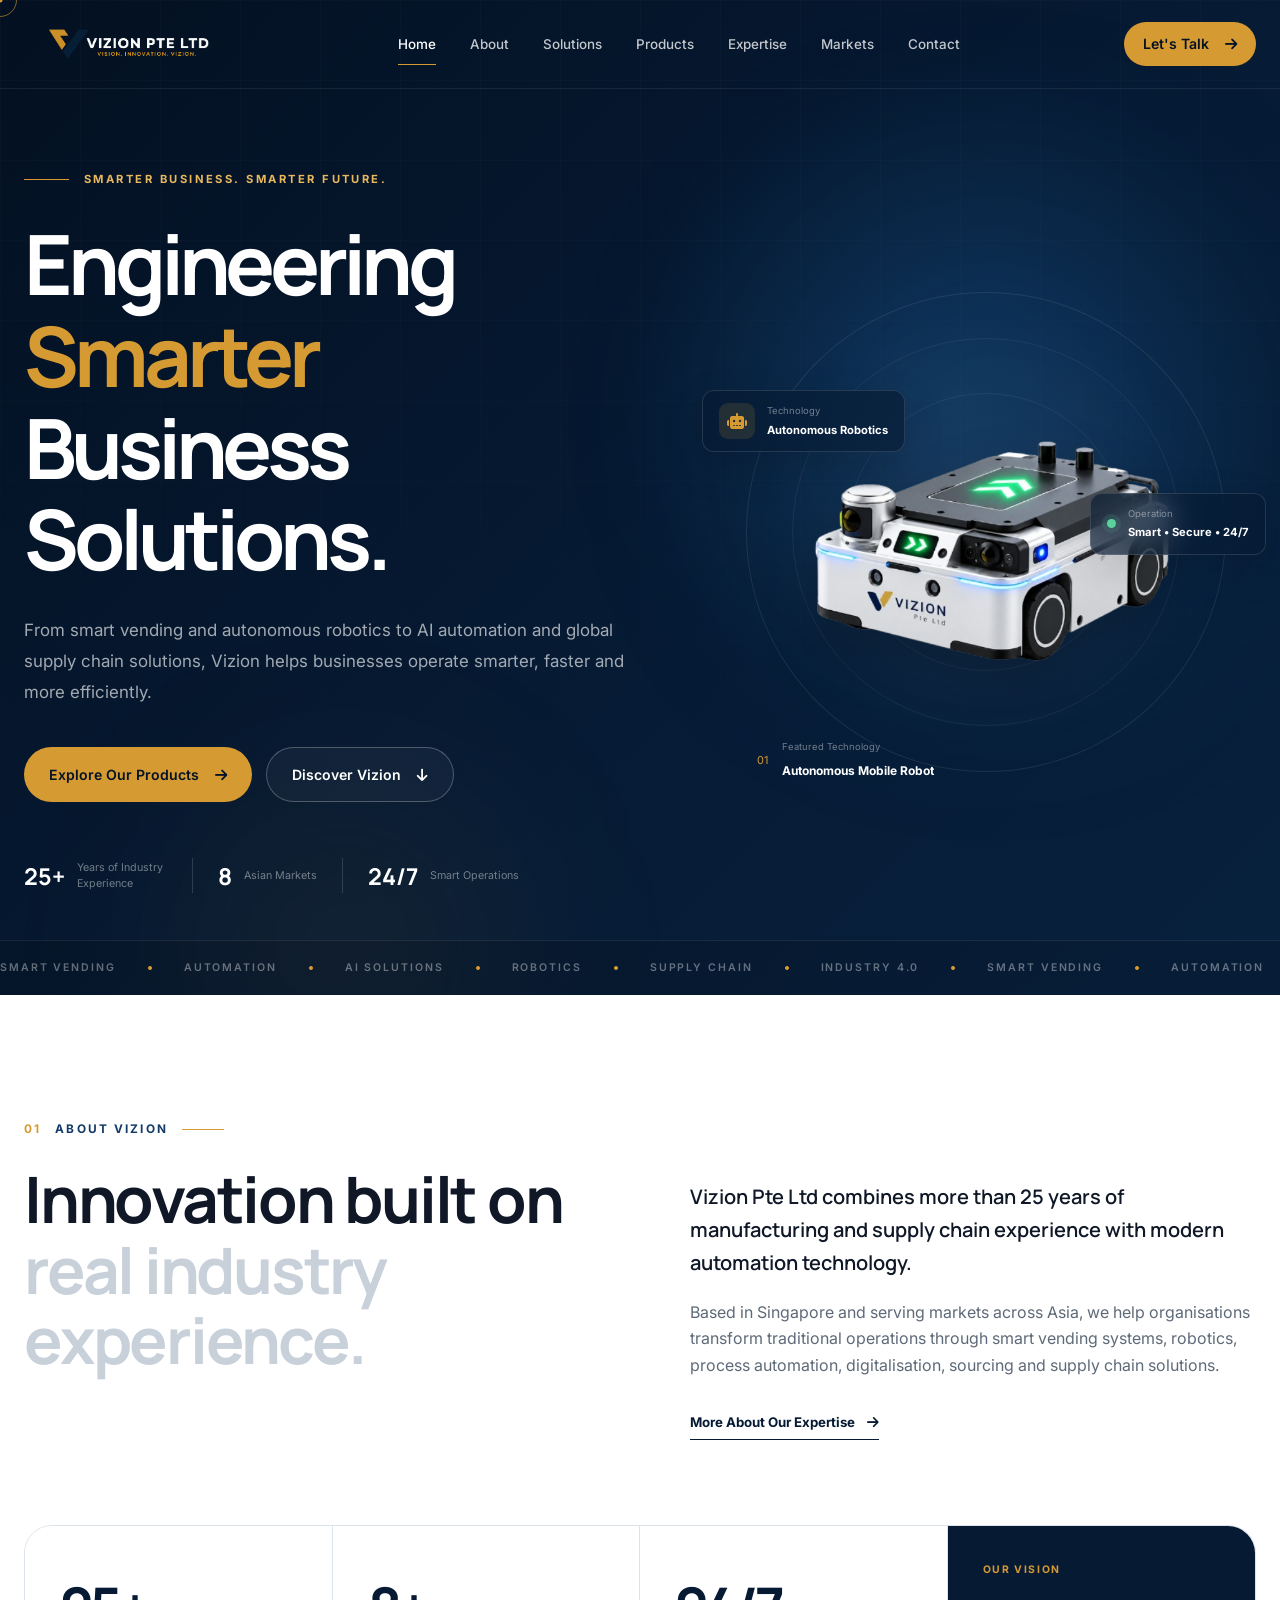
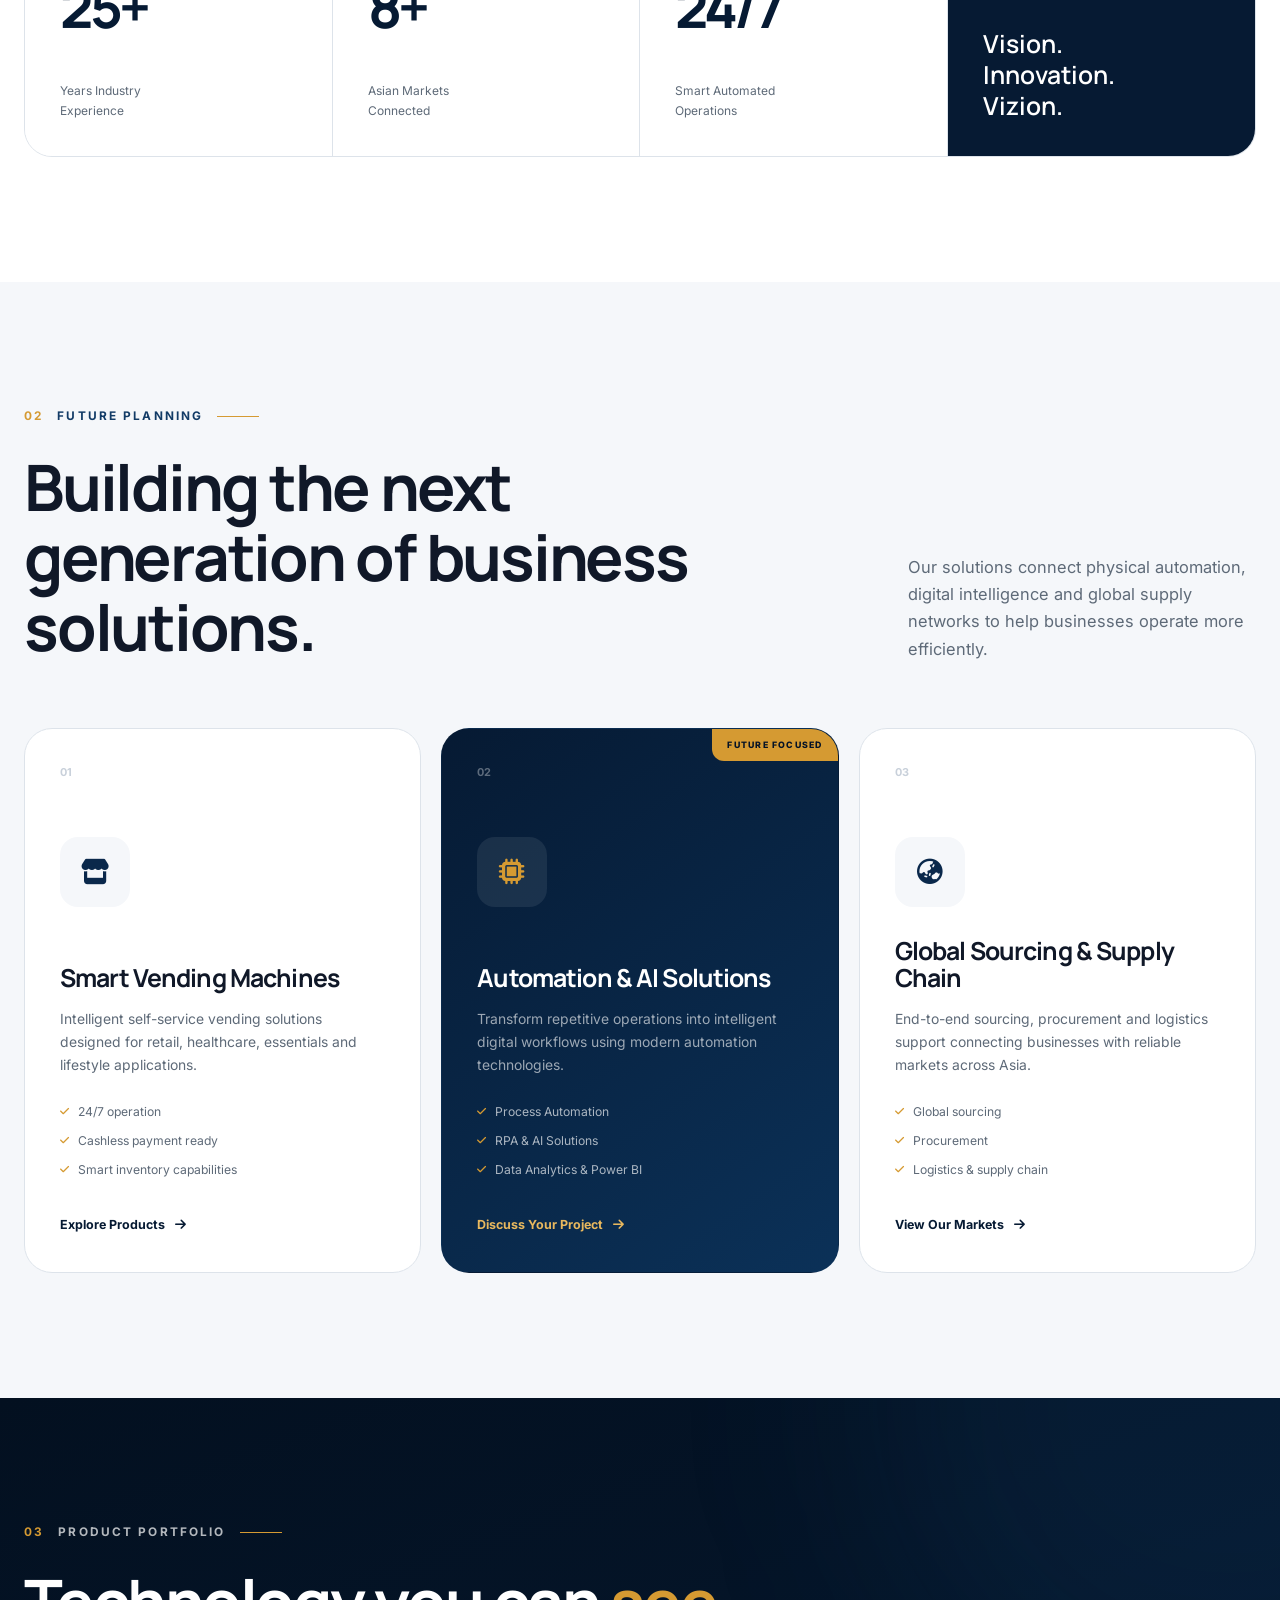
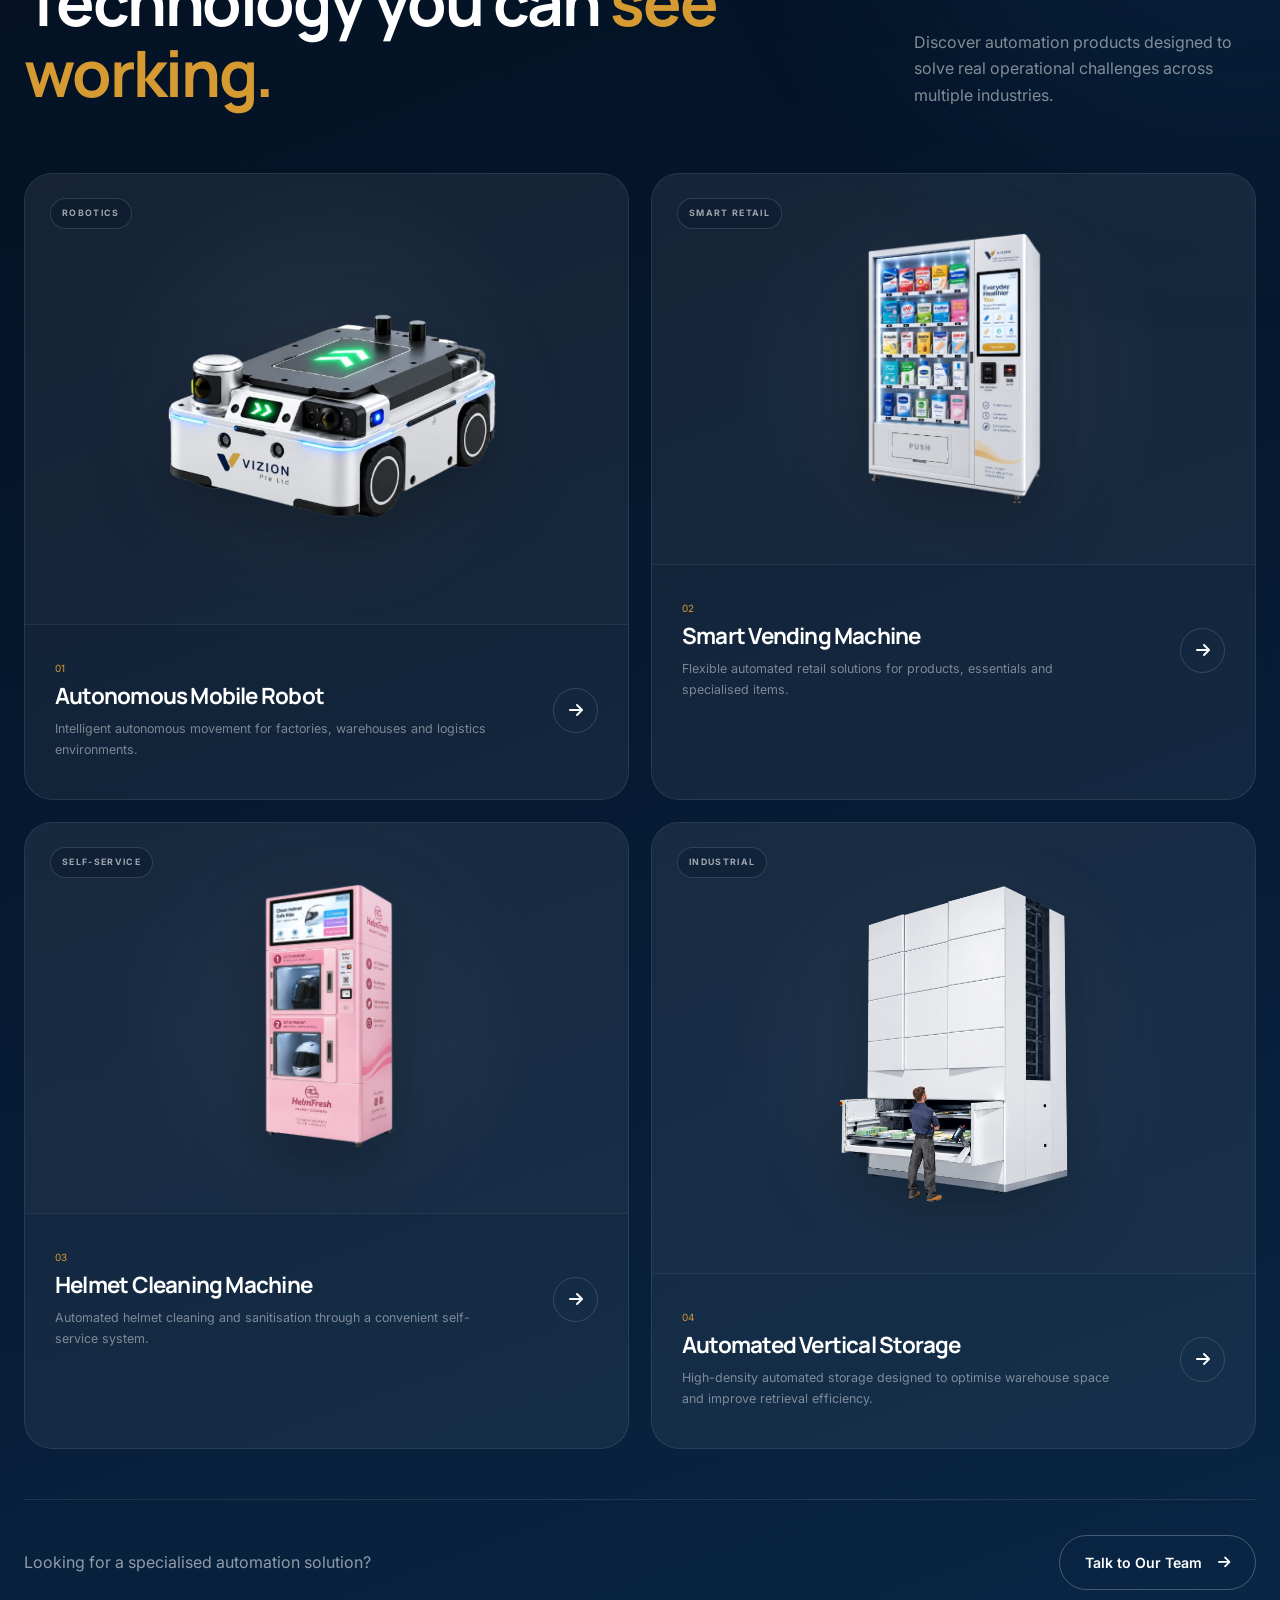
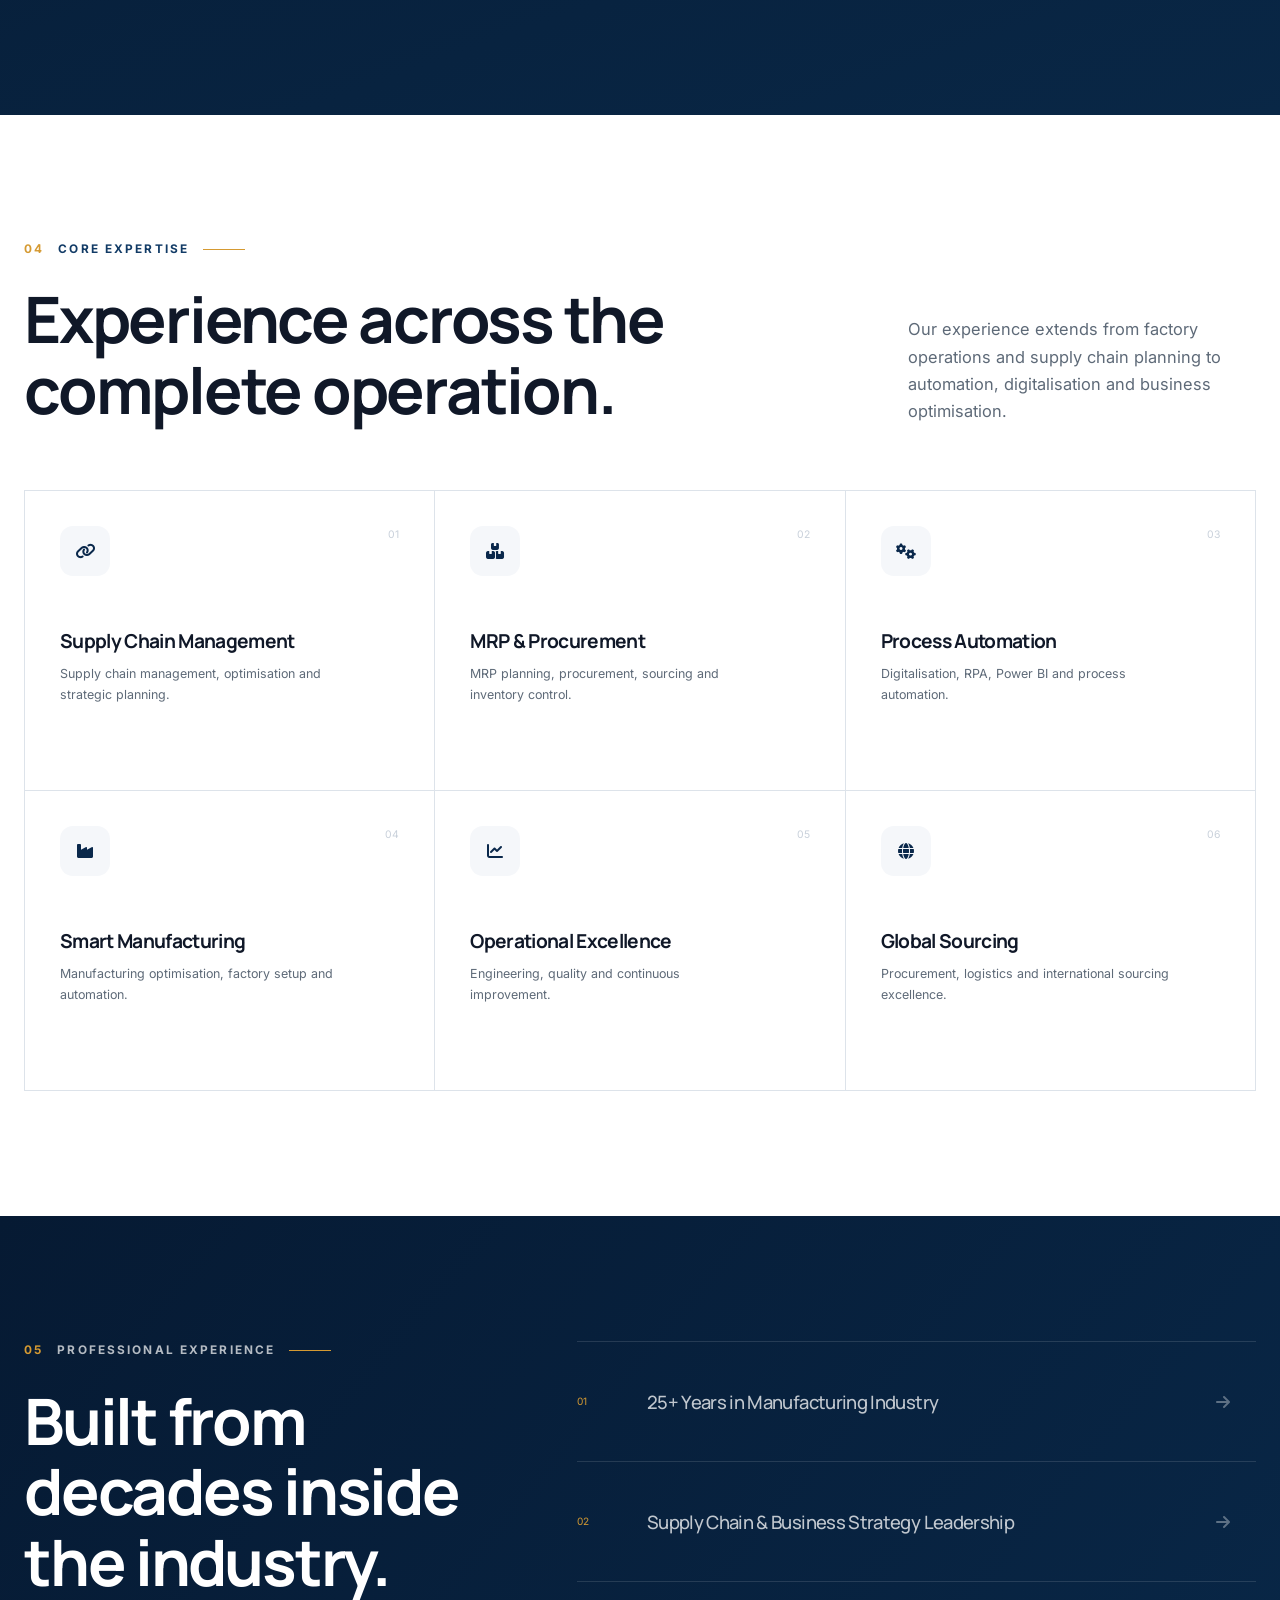
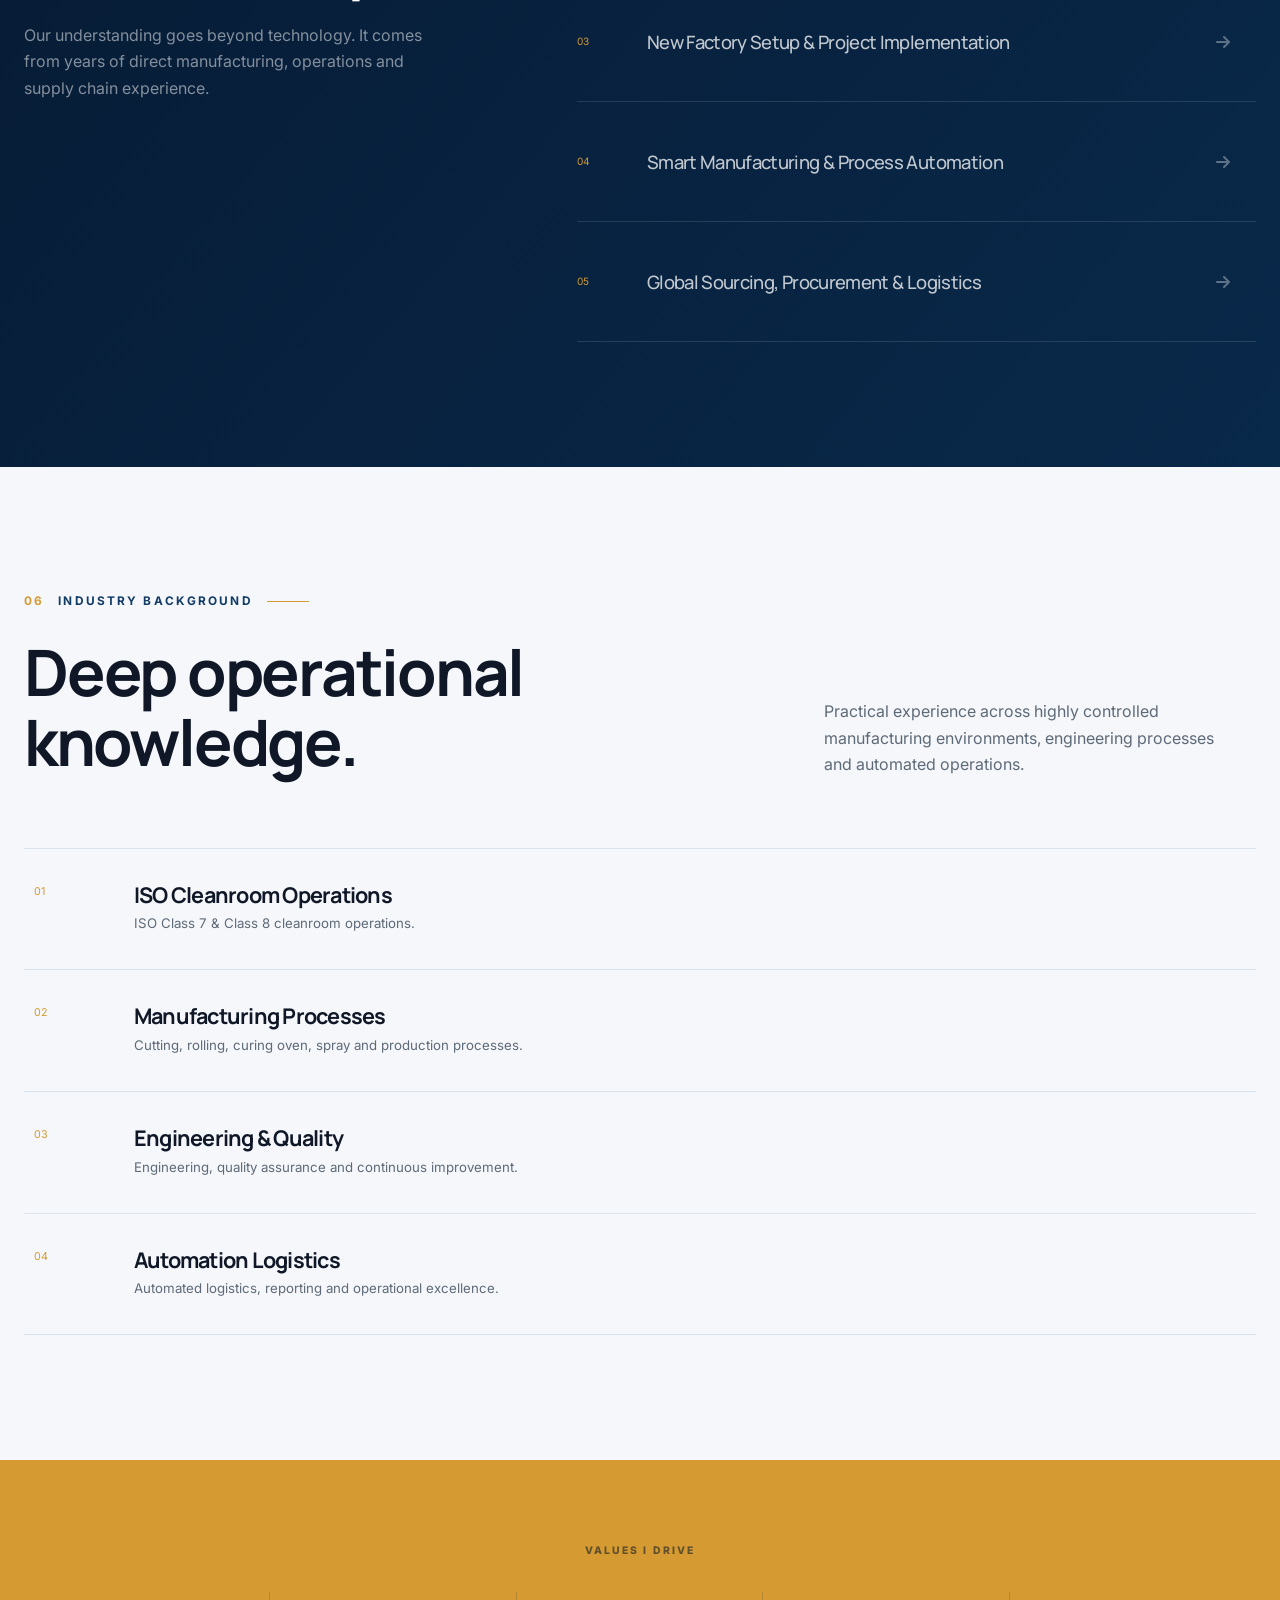
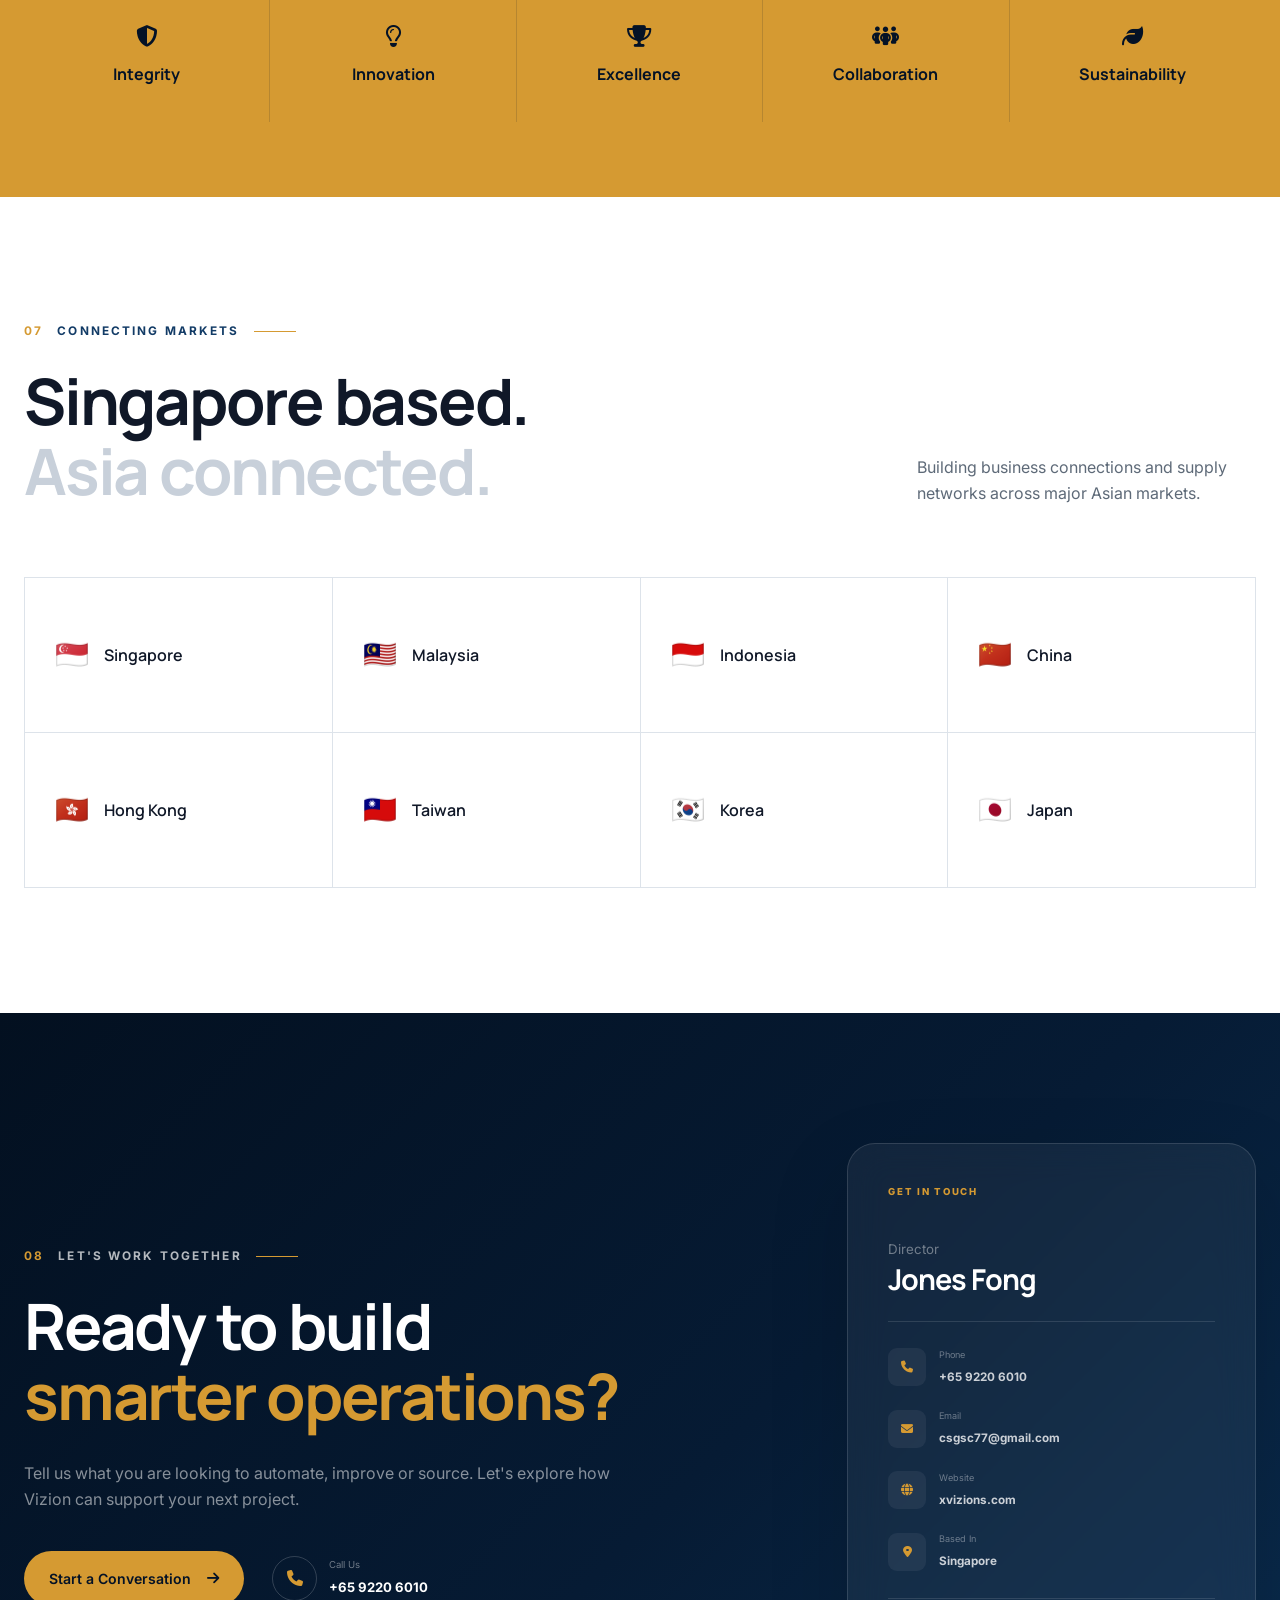
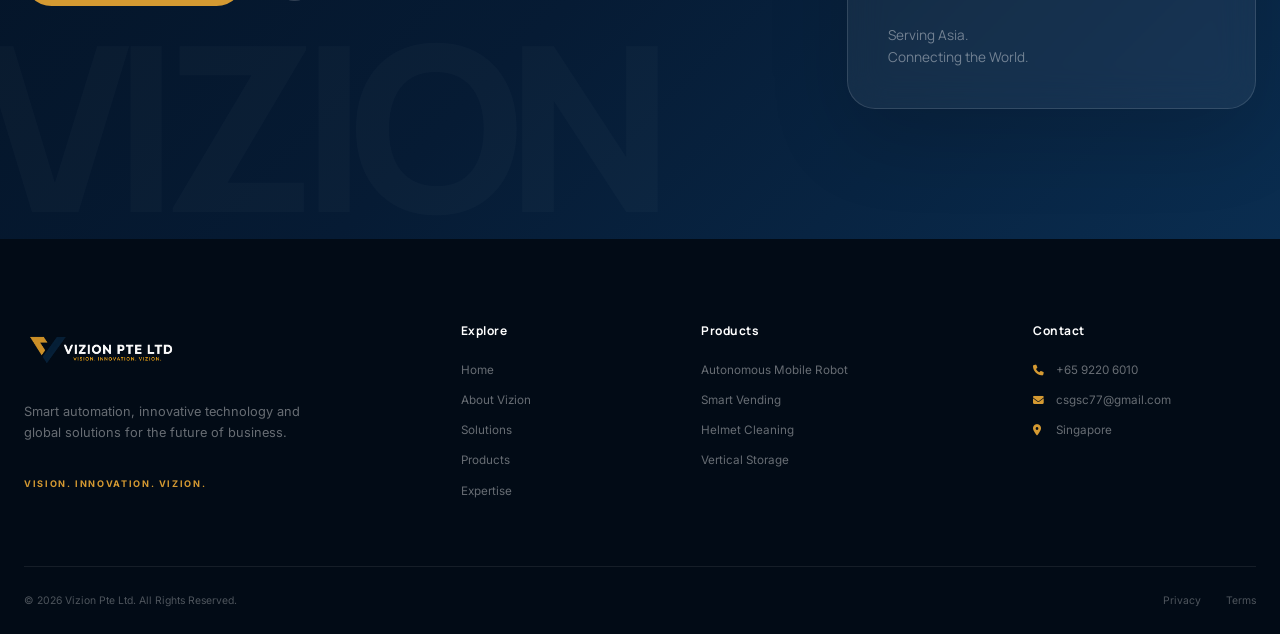
==== commit 0fbdf809: "website changed" ====
--- a/index.html
+++ b/index.html
@@ -2507,7 +2507,7 @@
                         </small>
 
                         <strong>
-                            www.vizion.com.sg
+                            xvizions.com
                         </strong>
 
                     </div>
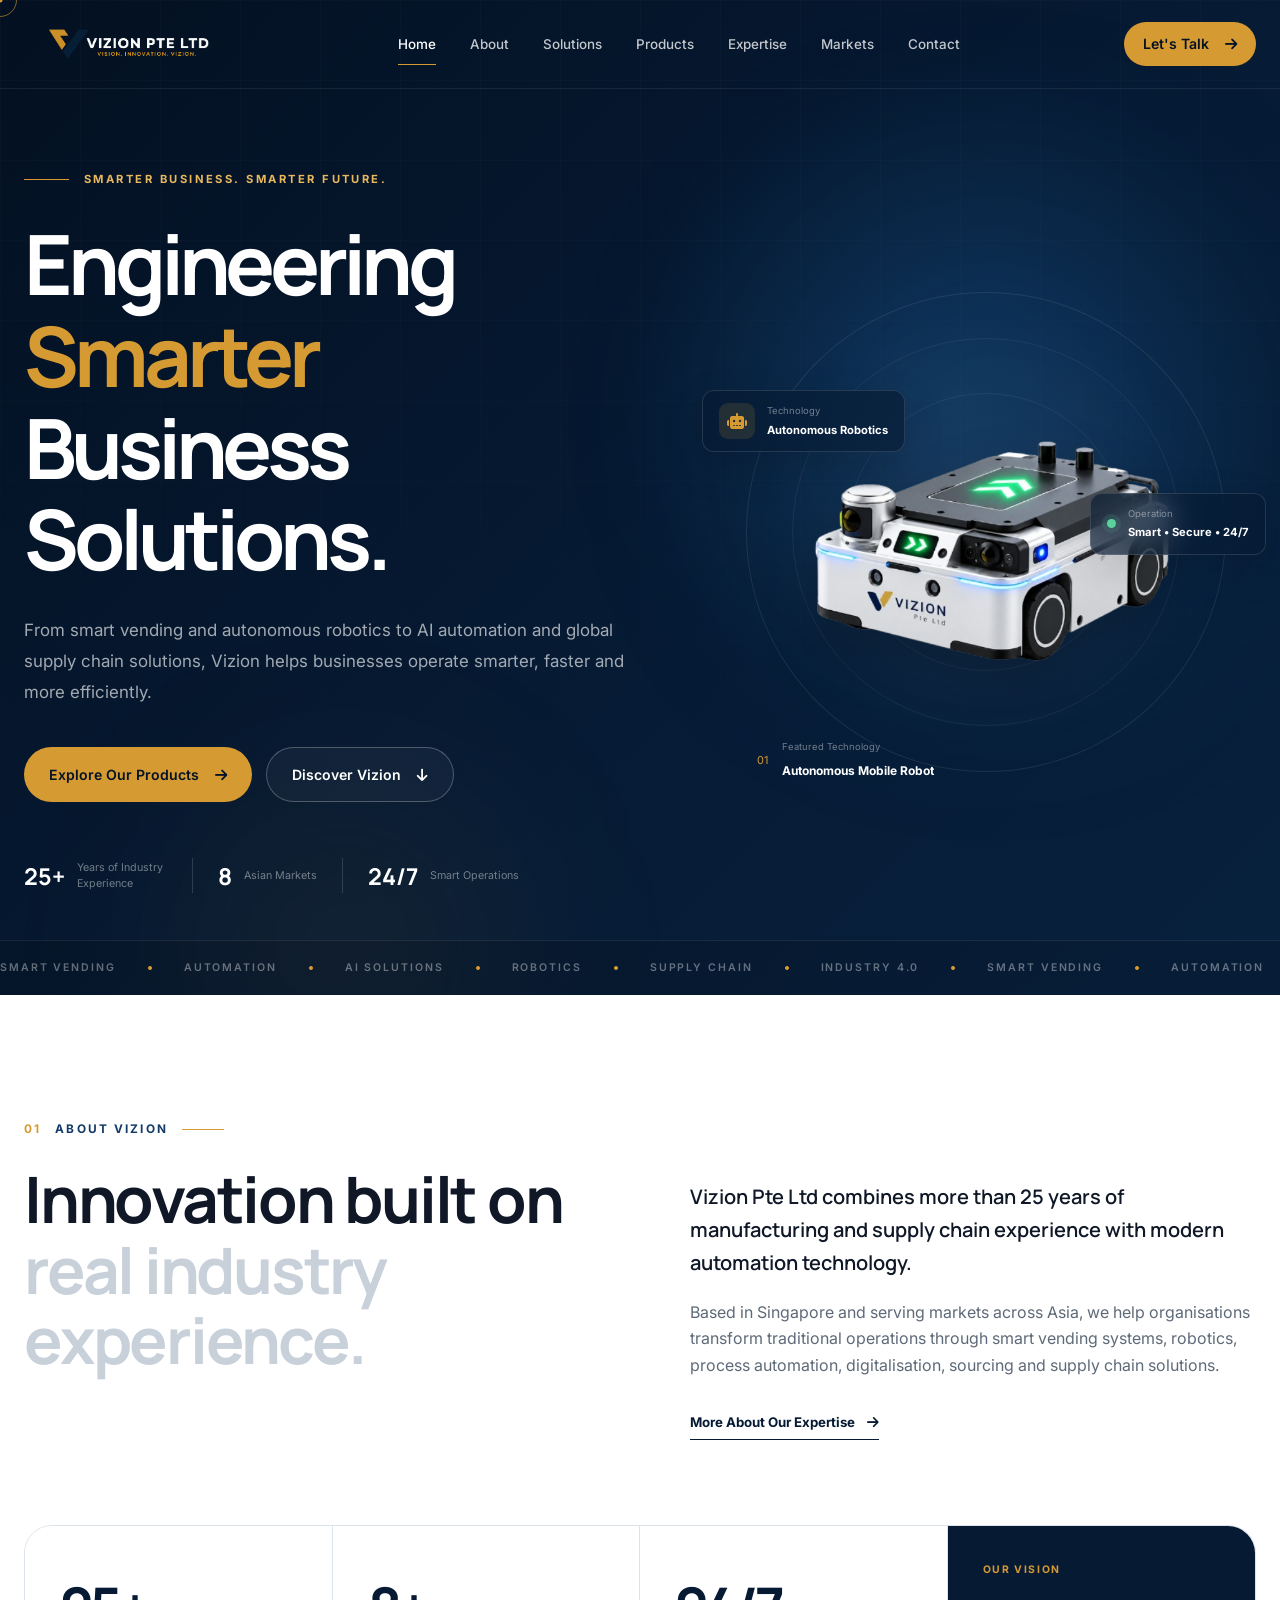
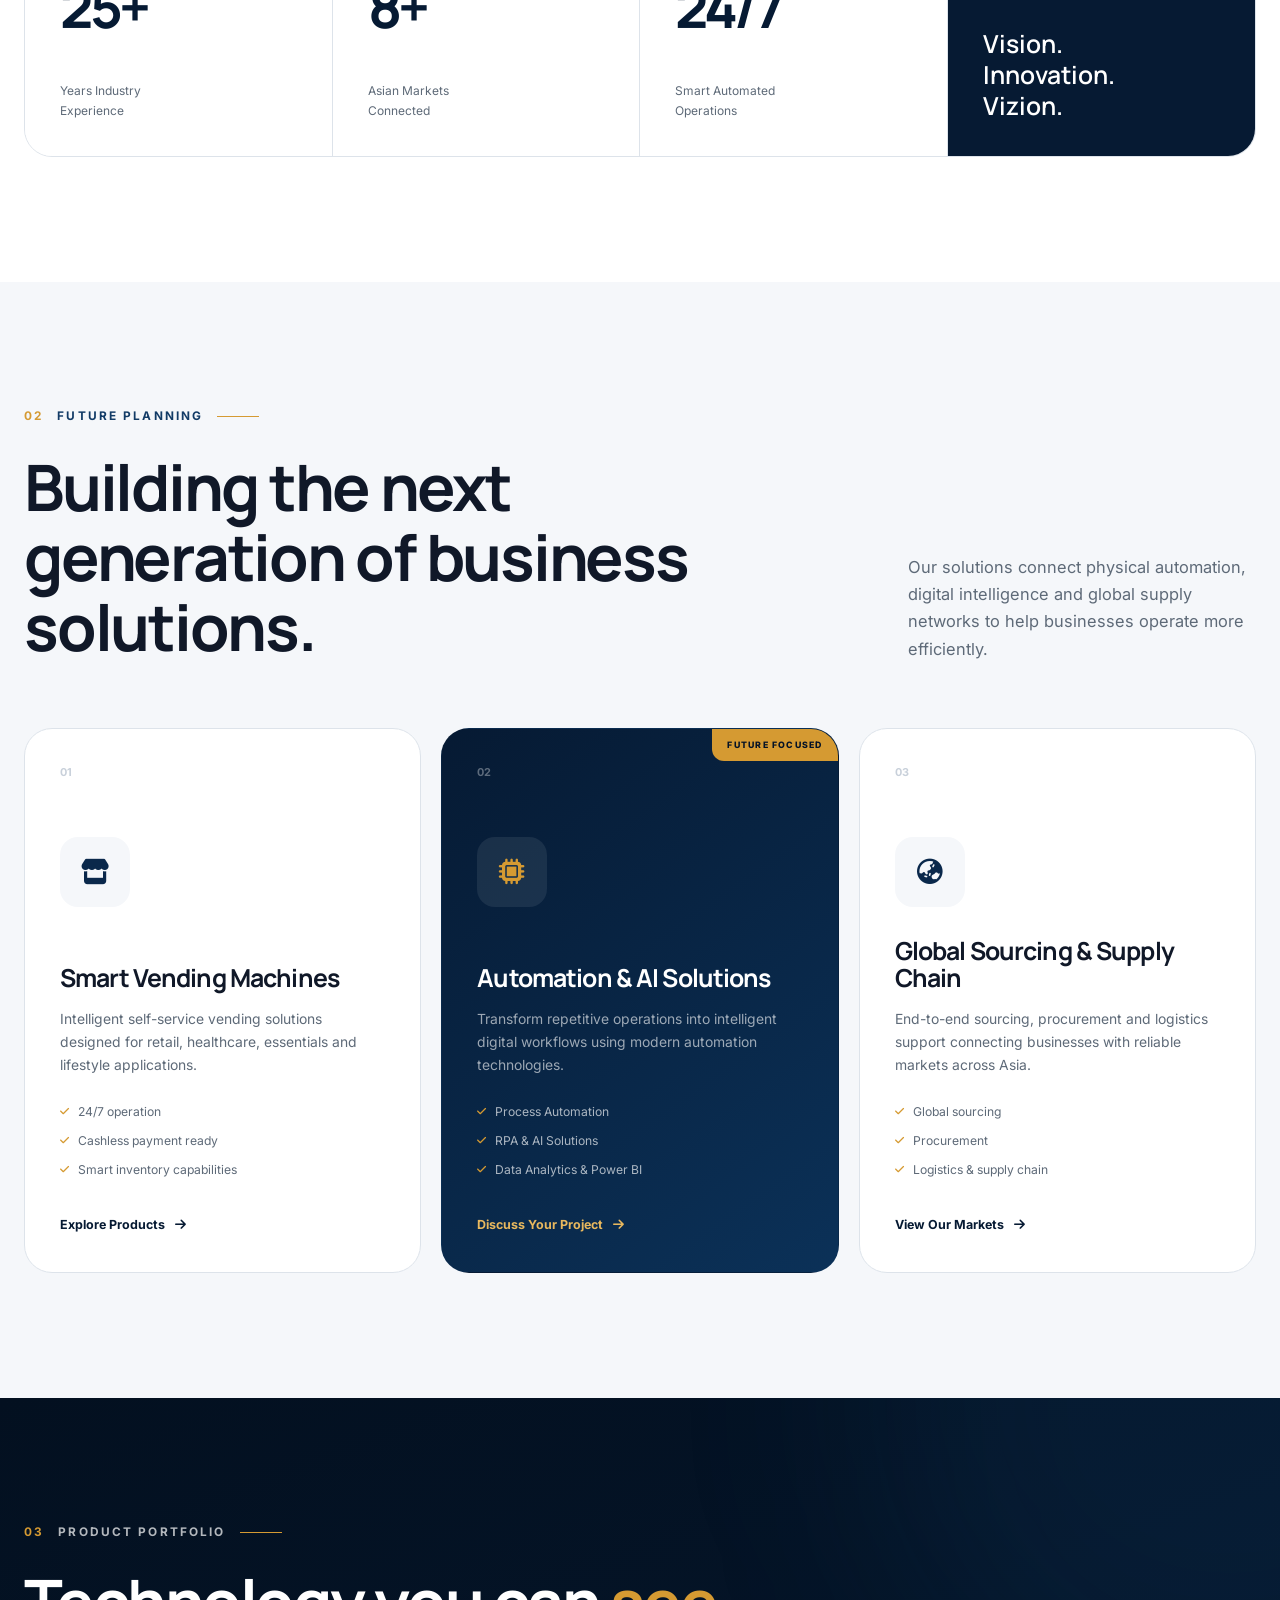
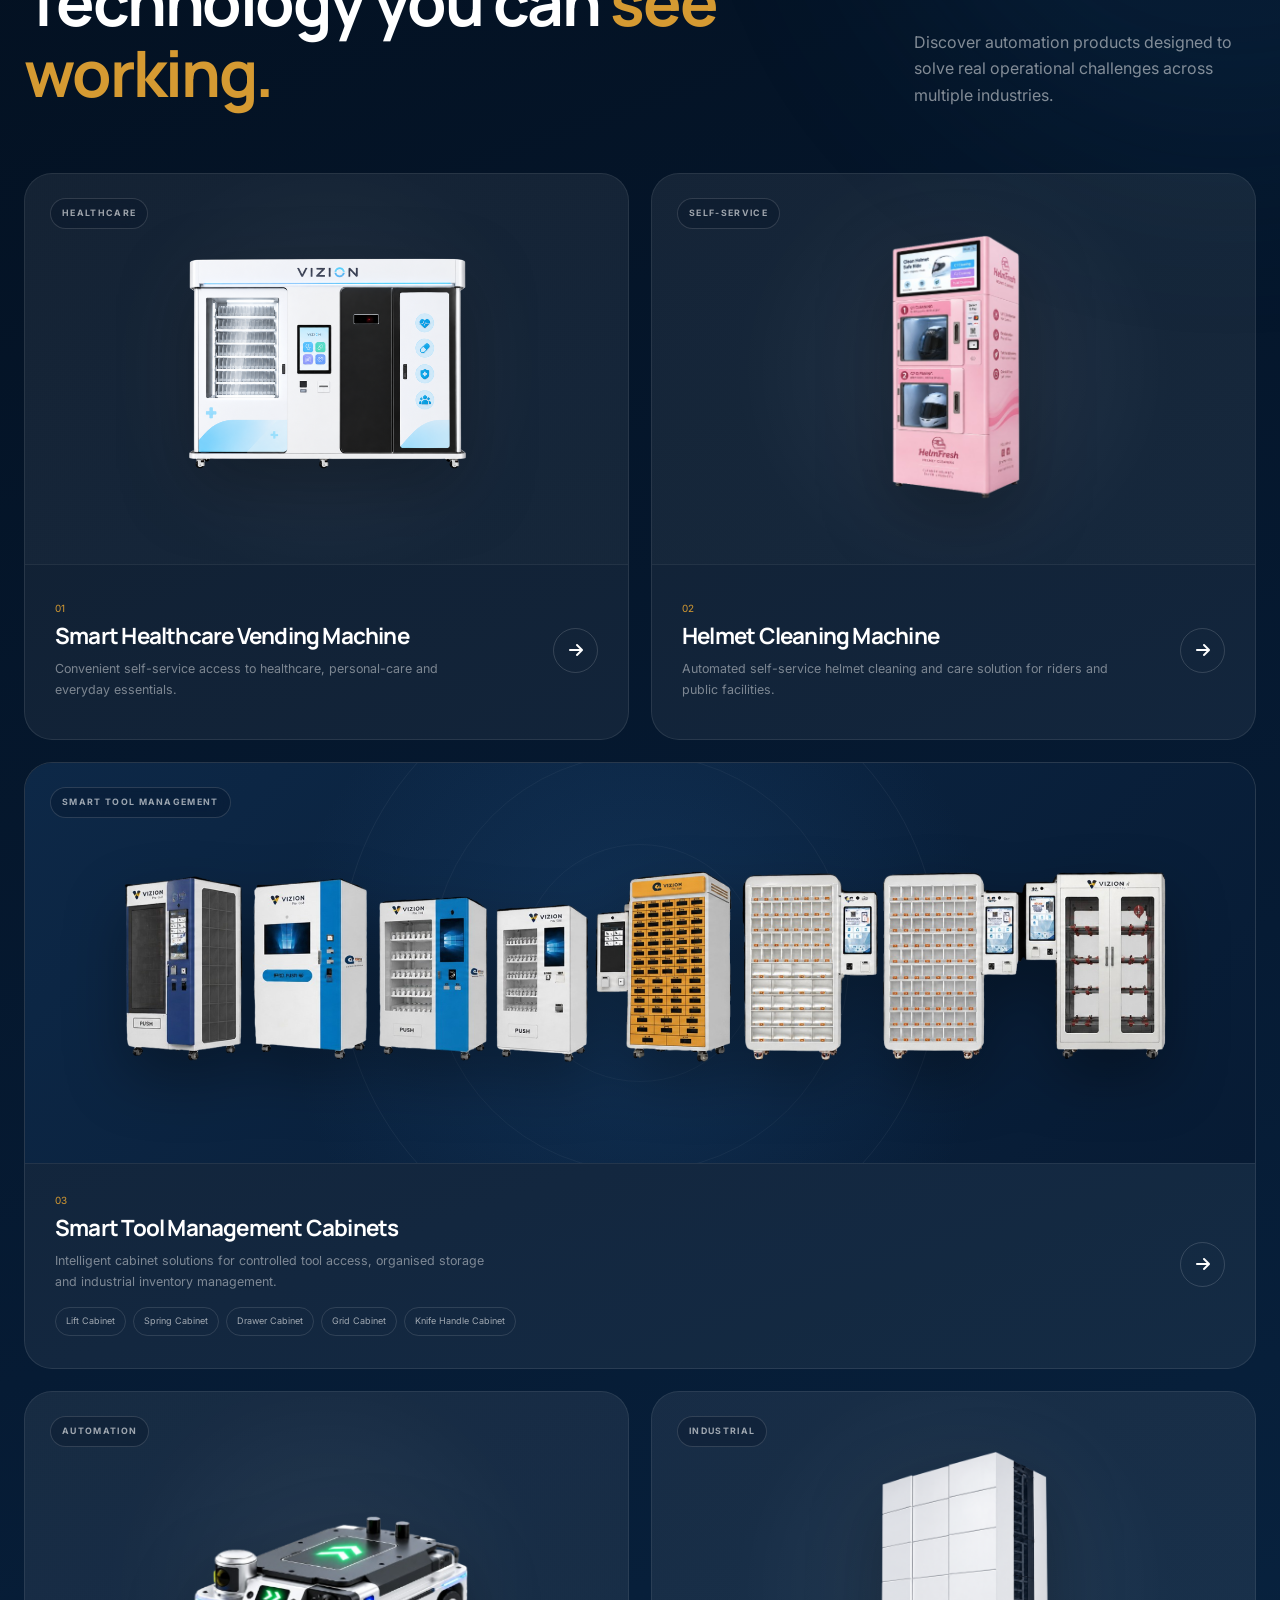
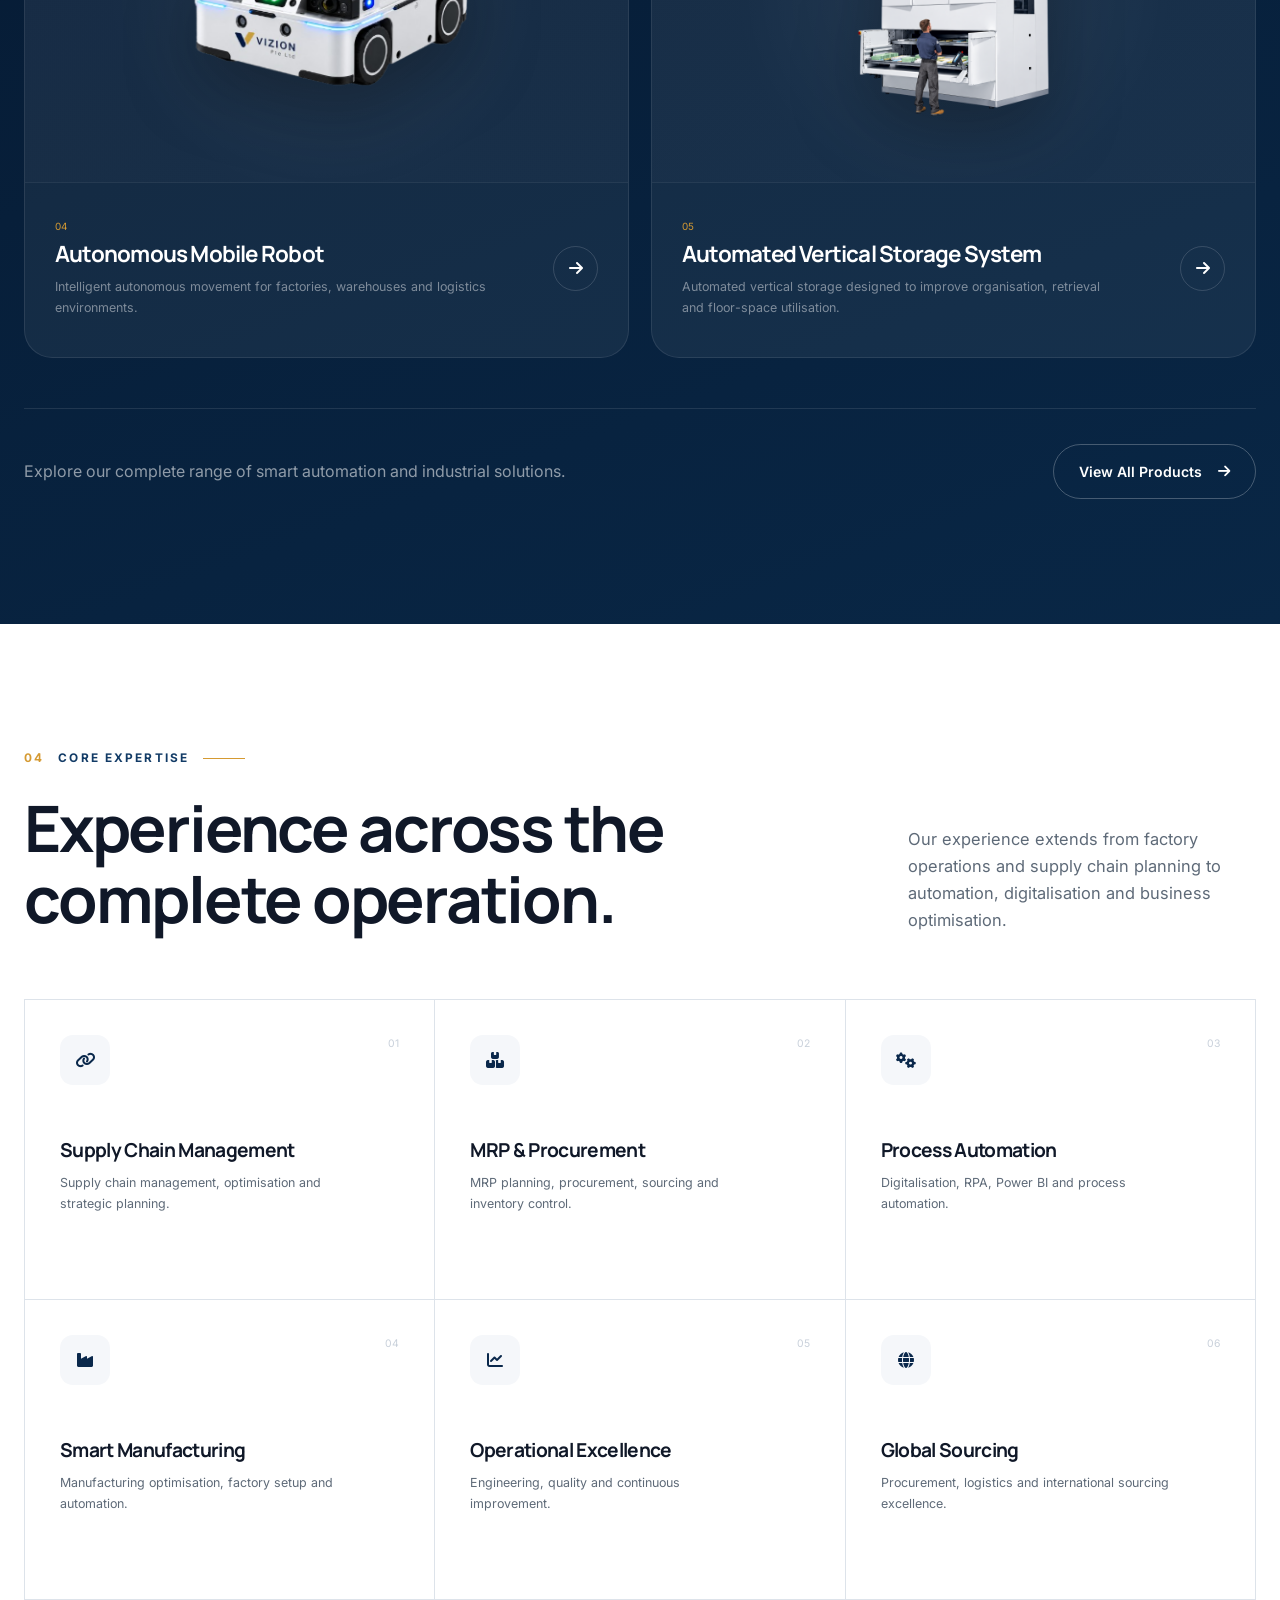
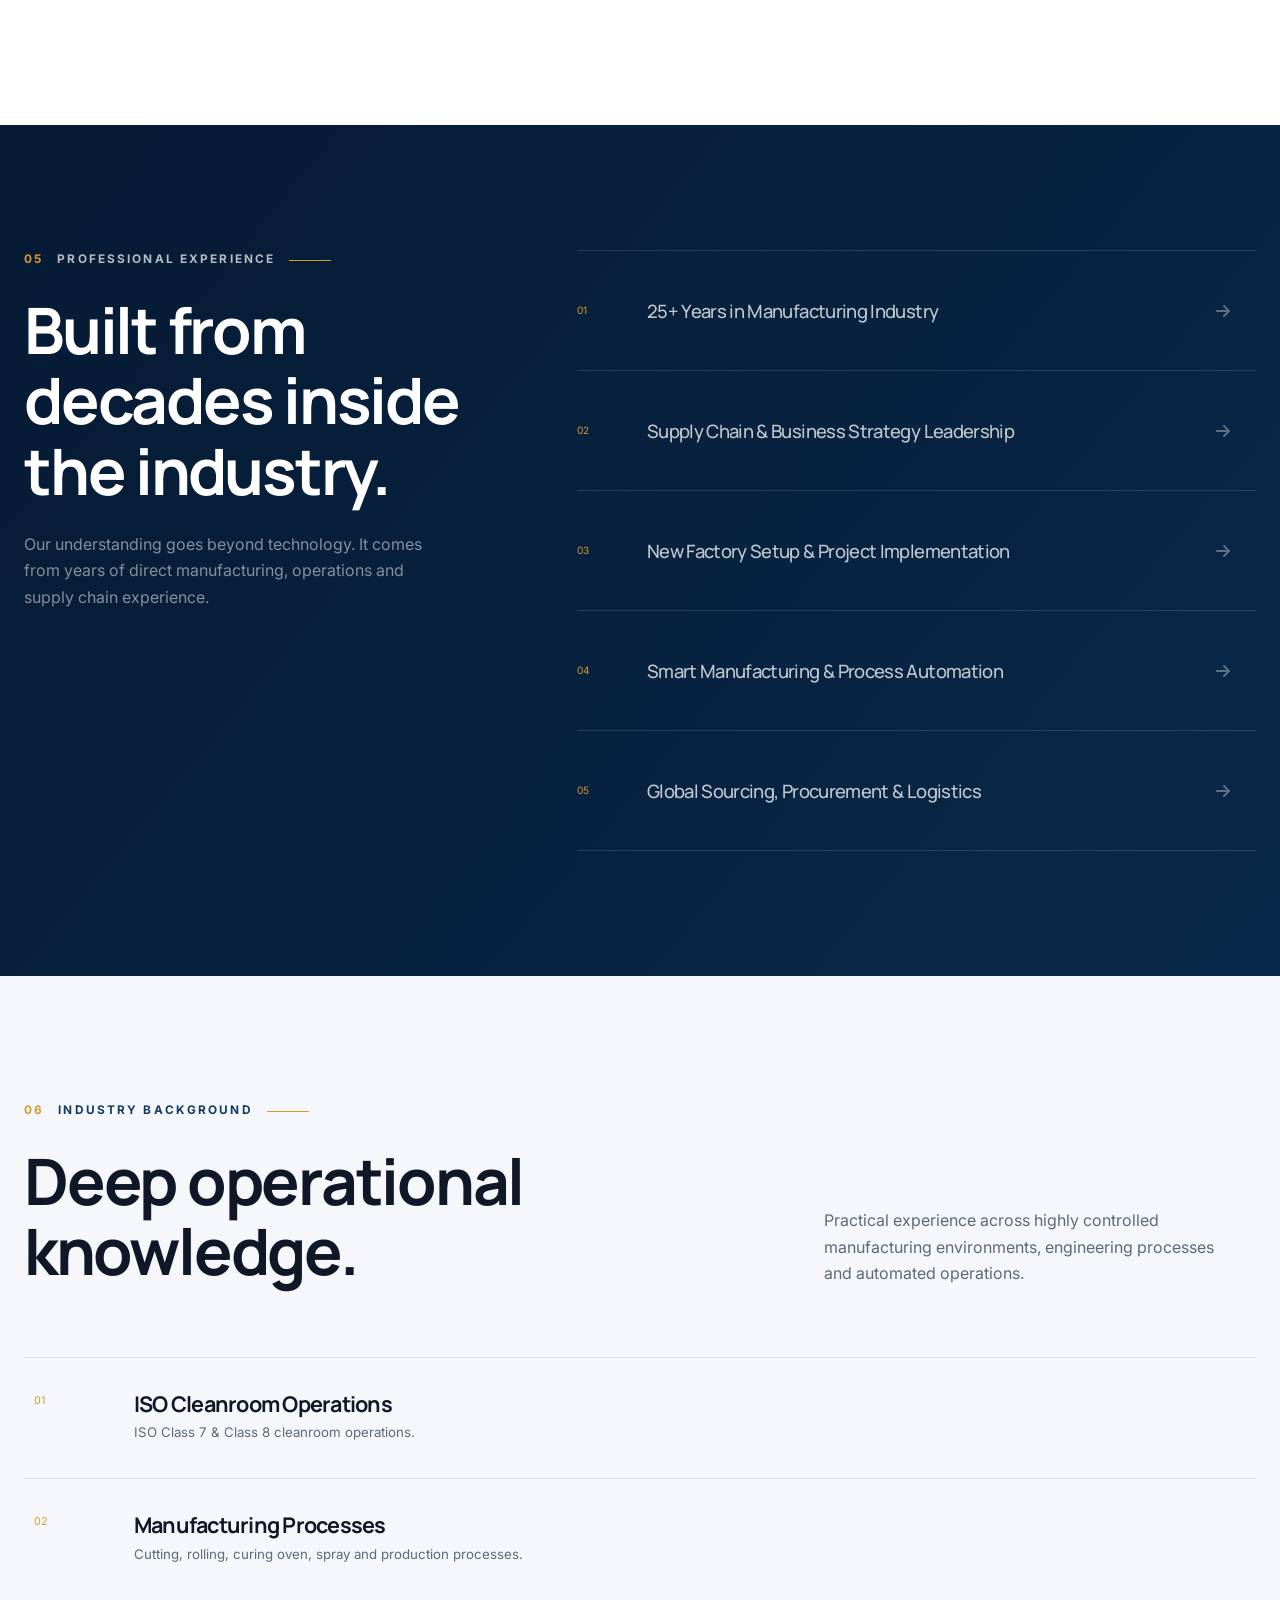
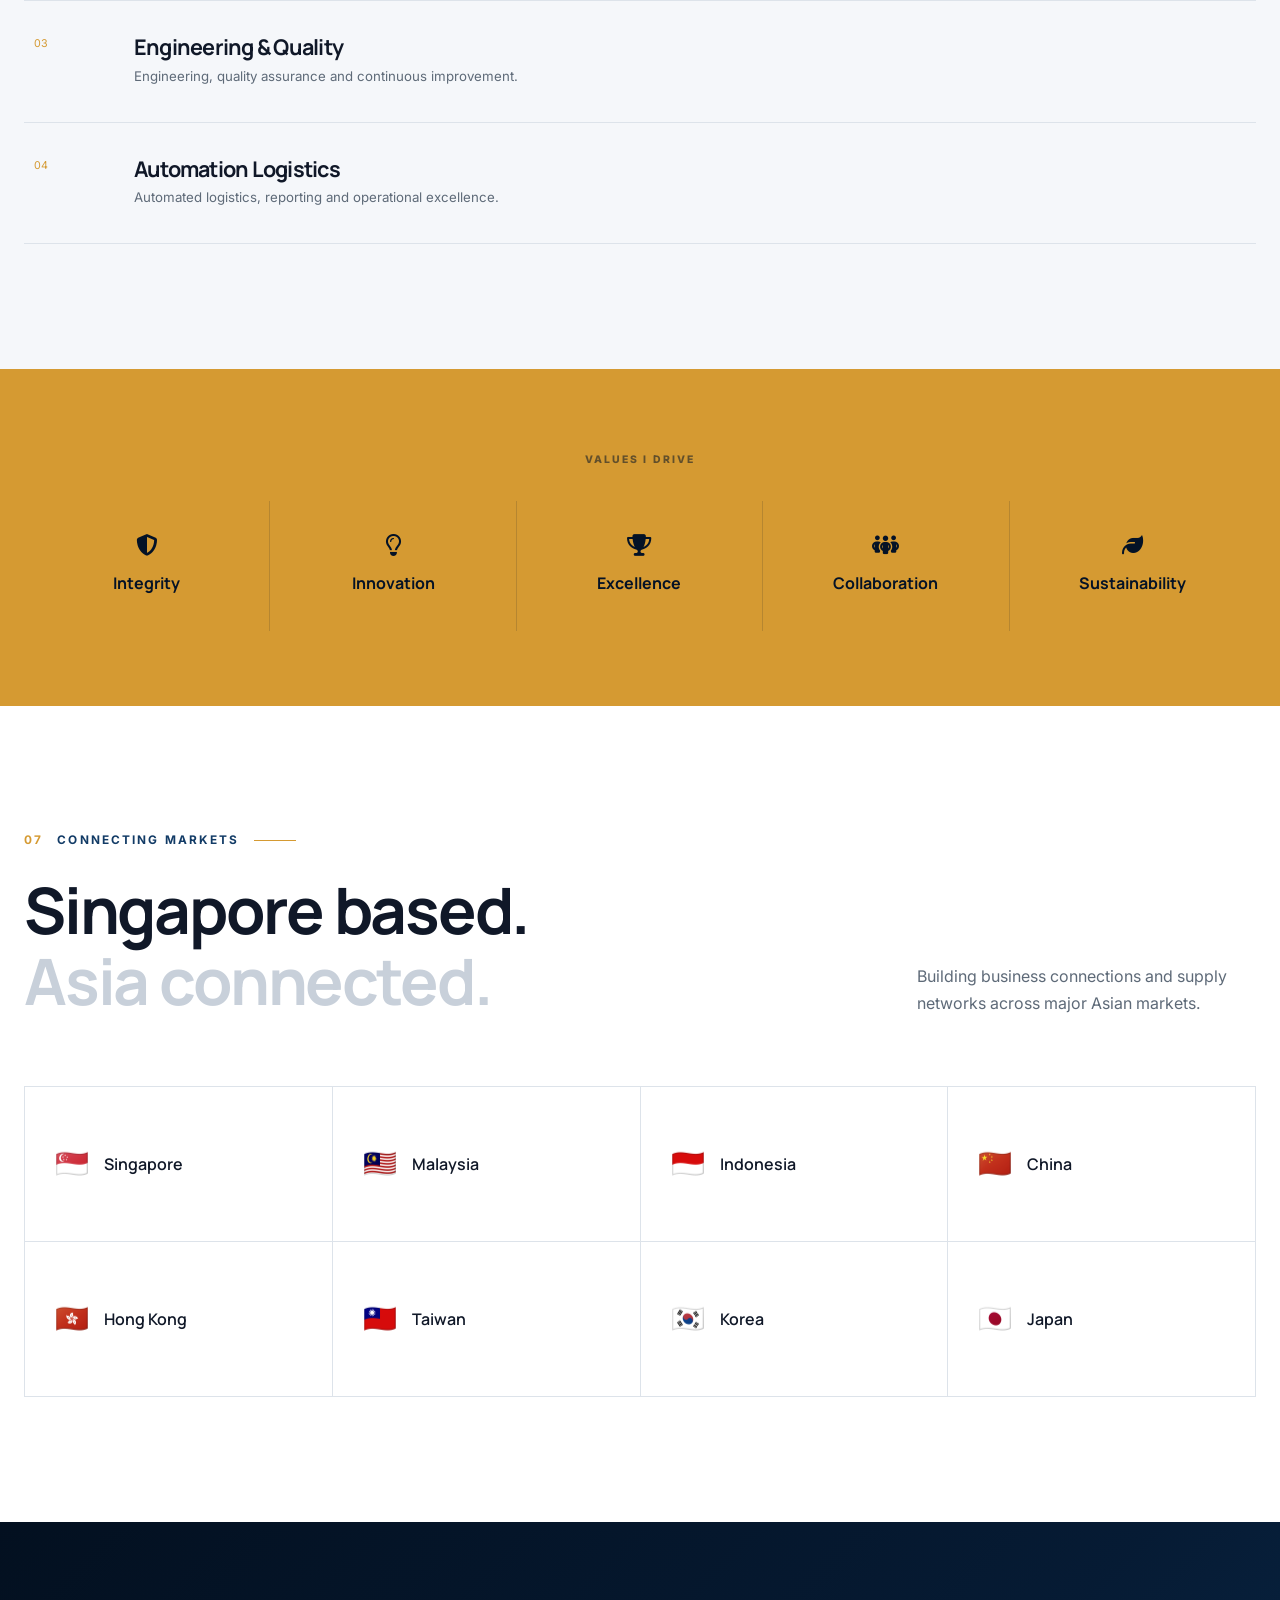
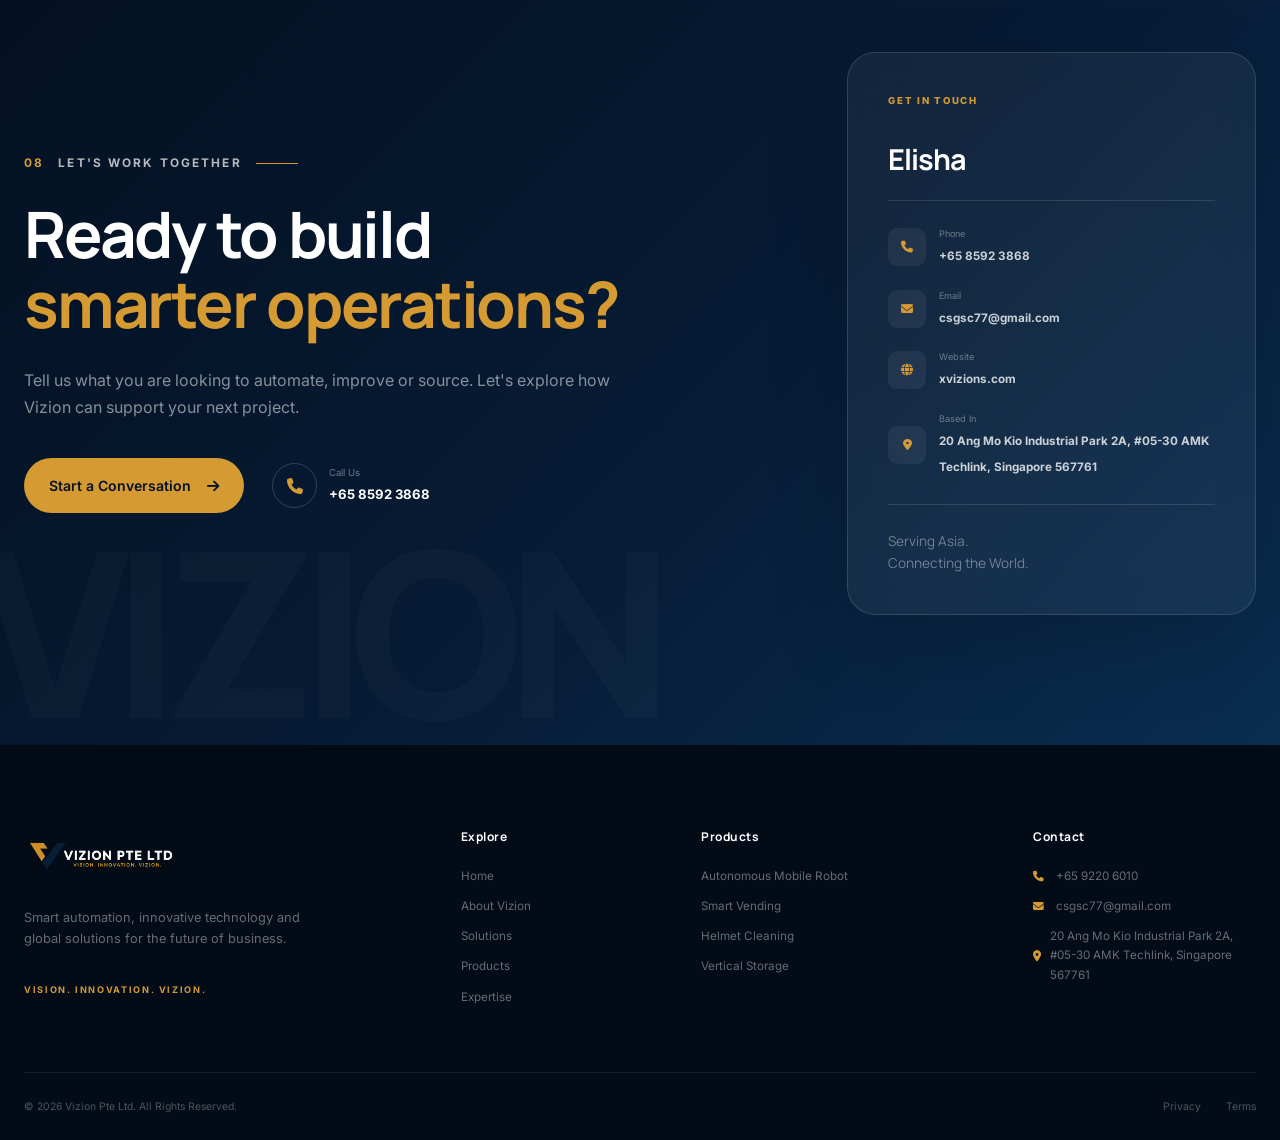
==== commit 7ed06e5c: "new changes" ====
--- a/index.html
+++ b/index.html
@@ -178,11 +178,11 @@
             </a>
 
             <a
-                href="#products"
-                class="nav-link"
-            >
-                Products
-            </a>
+    href="products.html"
+    class="nav-link"
+>
+    Products
+</a>
 
             <a
                 href="#expertise"
@@ -256,7 +256,7 @@
 
             <a href="#solutions">Solutions</a>
 
-            <a href="#products">Products</a>
+            <a href="products.html">Products</a>
 
             <a href="#expertise">Expertise</a>
 
@@ -1042,6 +1042,10 @@
      PRODUCTS
 ============================================================== -->
 
+<!-- =============================================================
+     PRODUCTS
+============================================================== -->
+
 <section
     class="products-section section"
     id="products"
@@ -1050,7 +1054,9 @@
     <div class="container">
 
 
-        <!-- HEADER -->
+        <!-- =====================================================
+             HEADER
+        ====================================================== -->
 
         <div class="products-header">
 
@@ -1068,8 +1074,13 @@
 
 
                 <h2>
+
                     Technology you can
-                    <span>see working.</span>
+
+                    <span>
+                        see working.
+                    </span>
+
                 </h2>
 
             </div>
@@ -1090,17 +1101,323 @@
 
 
 
-        <!-- PRODUCTS GRID -->
+        <!-- =====================================================
+             PRODUCTS GRID
+        ====================================================== -->
 
         <div class="products-grid">
 
 
+
             <!-- =================================================
-                 PRODUCT 1 - AMR
+                 PRODUCT 01 - HEALTHCARE VENDING
             ================================================== -->
 
             <article
-                class="product-card product-card-large"
+                class="product-card"
+                data-aos="fade-up"
+            >
+
+                <a
+                    href="products/vending.html"
+                    class="product-card-link"
+                >
+
+                    <div class="product-image">
+
+
+                        <span class="product-category">
+                            HEALTHCARE
+                        </span>
+
+
+                        <img
+                            src="images/products/vending.png"
+                            alt="Vizion Smart Healthcare Vending Machine"
+                        >
+
+
+                        <div class="product-hover">
+
+                            <span>
+                                View Product
+                            </span>
+
+
+                            <div class="hover-arrow">
+
+                                <i
+                                    class="fa-solid fa-arrow-up-right-from-square"
+                                ></i>
+
+                            </div>
+
+                        </div>
+
+
+                    </div>
+
+
+
+                    <div class="product-info">
+
+
+                        <div>
+
+                            <span class="product-number">
+                                01
+                            </span>
+
+
+                            <h3>
+                                Smart Healthcare Vending Machine
+                            </h3>
+
+
+                            <p>
+
+                                Convenient self-service access
+                                to healthcare, personal-care
+                                and everyday essentials.
+
+                            </p>
+
+                        </div>
+
+
+                        <span class="product-arrow">
+
+                            <i class="fa-solid fa-arrow-right"></i>
+
+                        </span>
+
+
+                    </div>
+
+                </a>
+
+            </article>
+
+
+
+            <!-- =================================================
+                 PRODUCT 02 - HELMET CLEANING
+            ================================================== -->
+
+            <article
+                class="product-card"
+                data-aos="fade-up"
+                data-aos-delay="100"
+            >
+
+                <a
+                    href="products/helmet-cleaning.html"
+                    class="product-card-link"
+                >
+
+                    <div class="product-image">
+
+
+                        <span class="product-category">
+                            SELF-SERVICE
+                        </span>
+
+
+                        <img
+                            src="images/products/helmet.png"
+                            alt="Helmet Cleaning Machine"
+                        >
+
+
+                        <div class="product-hover">
+
+                            <span>
+                                View Product
+                            </span>
+
+
+                            <div class="hover-arrow">
+
+                                <i
+                                    class="fa-solid fa-arrow-up-right-from-square"
+                                ></i>
+
+                            </div>
+
+                        </div>
+
+
+                    </div>
+
+
+
+                    <div class="product-info">
+
+
+                        <div>
+
+                            <span class="product-number">
+                                02
+                            </span>
+
+
+                            <h3>
+                                Helmet Cleaning Machine
+                            </h3>
+
+
+                            <p>
+
+                                Automated self-service helmet
+                                cleaning and care solution
+                                for riders and public facilities.
+
+                            </p>
+
+                        </div>
+
+
+                        <span class="product-arrow">
+
+                            <i class="fa-solid fa-arrow-right"></i>
+
+                        </span>
+
+
+                    </div>
+
+                </a>
+
+            </article>
+
+
+
+            <!-- =================================================
+                 PRODUCT 03 - SMART TOOL CABINETS
+            ================================================== -->
+
+            <article
+                class="product-card product-card-cabinet"
+                data-aos="fade-up"
+            >
+
+                <a
+                    href="products/smart-cabinet.html"
+                    class="product-card-link"
+                >
+
+                    <div class="product-image product-image-cabinet">
+
+
+                        <span class="product-category">
+                            SMART TOOL MANAGEMENT
+                        </span>
+
+
+                        <div class="cabinet-home-rings"></div>
+
+
+                        <img
+                            src="images/products/smart-cabinet.png"
+                            alt="Vizion Smart Tool Management Cabinet Range"
+                        >
+
+
+                        <div class="product-hover">
+
+                            <span>
+                                Explore Cabinet Range
+                            </span>
+
+
+                            <div class="hover-arrow">
+
+                                <i
+                                    class="fa-solid fa-arrow-up-right-from-square"
+                                ></i>
+
+                            </div>
+
+                        </div>
+
+
+                    </div>
+
+
+
+                    <div class="product-info cabinet-home-info">
+
+
+                        <div>
+
+                            <span class="product-number">
+                                03
+                            </span>
+
+
+                            <h3>
+                                Smart Tool Management Cabinets
+                            </h3>
+
+
+                            <p>
+
+                                Intelligent cabinet solutions
+                                for controlled tool access,
+                                organised storage and
+                                industrial inventory management.
+
+                            </p>
+
+
+                            <div class="cabinet-home-types">
+
+                                <span>
+                                    Lift Cabinet
+                                </span>
+
+                                <span>
+                                    Spring Cabinet
+                                </span>
+
+                                <span>
+                                    Drawer Cabinet
+                                </span>
+
+                                <span>
+                                    Grid Cabinet
+                                </span>
+
+                                <span>
+                                    Knife Handle Cabinet
+                                </span>
+
+                            </div>
+
+                        </div>
+
+
+                        <span class="product-arrow">
+
+                            <i class="fa-solid fa-arrow-right"></i>
+
+                        </span>
+
+
+                    </div>
+
+                </a>
+
+            </article>
+
+
+
+            <!-- =================================================
+                 PRODUCT 04 - AMR
+            ================================================== -->
+
+            <article
+                class="product-card"
                 data-aos="fade-up"
             >
 
@@ -1111,8 +1428,9 @@
 
                     <div class="product-image">
 
+
                         <span class="product-category">
-                            ROBOTICS
+                            AUTOMATION
                         </span>
 
 
@@ -1128,23 +1446,29 @@
                                 View Product
                             </span>
 
+
                             <div class="hover-arrow">
 
-                                <i class="fa-solid fa-arrow-up-right-from-square"></i>
+                                <i
+                                    class="fa-solid fa-arrow-up-right-from-square"
+                                ></i>
 
                             </div>
 
                         </div>
 
+
                     </div>
 
 
+
                     <div class="product-info">
 
+
                         <div>
 
                             <span class="product-number">
-                                01
+                                04
                             </span>
 
 
@@ -1156,8 +1480,8 @@
                             <p>
 
                                 Intelligent autonomous movement
-                                for factories, warehouses and
-                                logistics environments.
+                                for factories, warehouses
+                                and logistics environments.
 
                             </p>
 
@@ -1170,6 +1494,7 @@
 
                         </span>
 
+
                     </div>
 
                 </a>
@@ -1179,178 +1504,11 @@
 
 
             <!-- =================================================
-                 PRODUCT 2 - VENDING
+                 PRODUCT 05 - VERTICAL STORAGE
             ================================================== -->
 
             <article
                 class="product-card"
-                data-aos="fade-up"
-                data-aos-delay="100"
-            >
-
-                <a
-                    href="products/vending.html"
-                    class="product-card-link"
-                >
-
-                    <div class="product-image">
-
-                        <span class="product-category">
-                            SMART RETAIL
-                        </span>
-
-
-                        <img
-                            src="images/products/vending.png"
-                            alt="Vizion Smart Vending Machine"
-                        >
-
-
-                        <div class="product-hover">
-
-                            <span>
-                                View Product
-                            </span>
-
-                            <div class="hover-arrow">
-
-                                <i class="fa-solid fa-arrow-up-right-from-square"></i>
-
-                            </div>
-
-                        </div>
-
-                    </div>
-
-
-                    <div class="product-info">
-
-                        <div>
-
-                            <span class="product-number">
-                                02
-                            </span>
-
-
-                            <h3>
-                                Smart Vending Machine
-                            </h3>
-
-
-                            <p>
-
-                                Flexible automated retail
-                                solutions for products,
-                                essentials and specialised items.
-
-                            </p>
-
-                        </div>
-
-
-                        <span class="product-arrow">
-
-                            <i class="fa-solid fa-arrow-right"></i>
-
-                        </span>
-
-                    </div>
-
-                </a>
-
-            </article>
-
-
-
-            <!-- =================================================
-                 PRODUCT 3 - HELMET CLEANING
-            ================================================== -->
-
-            <article
-                class="product-card"
-                data-aos="fade-up"
-            >
-
-                <a
-                    href="products/helmet-cleaning.html"
-                    class="product-card-link"
-                >
-
-                    <div class="product-image">
-
-                        <span class="product-category">
-                            SELF-SERVICE
-                        </span>
-
-
-                        <img
-                            src="images/products/helmet.png"
-                            alt="Automated Helmet Cleaning Machine"
-                        >
-
-
-                        <div class="product-hover">
-
-                            <span>
-                                View Product
-                            </span>
-
-                            <div class="hover-arrow">
-
-                                <i class="fa-solid fa-arrow-up-right-from-square"></i>
-
-                            </div>
-
-                        </div>
-
-                    </div>
-
-
-                    <div class="product-info">
-
-                        <div>
-
-                            <span class="product-number">
-                                03
-                            </span>
-
-
-                            <h3>
-                                Helmet Cleaning Machine
-                            </h3>
-
-
-                            <p>
-
-                                Automated helmet cleaning
-                                and sanitisation through
-                                a convenient self-service system.
-
-                            </p>
-
-                        </div>
-
-
-                        <span class="product-arrow">
-
-                            <i class="fa-solid fa-arrow-right"></i>
-
-                        </span>
-
-                    </div>
-
-                </a>
-
-            </article>
-
-
-
-            <!-- =================================================
-                 PRODUCT 4 - STORAGE
-            ================================================== -->
-
-            <article
-                class="product-card product-card-large"
                 data-aos="fade-up"
                 data-aos-delay="100"
             >
@@ -1362,6 +1520,7 @@
 
                     <div class="product-image">
 
+
                         <span class="product-category">
                             INDUSTRIAL
                         </span>
@@ -1379,36 +1538,42 @@
                                 View Product
                             </span>
 
+
                             <div class="hover-arrow">
 
-                                <i class="fa-solid fa-arrow-up-right-from-square"></i>
+                                <i
+                                    class="fa-solid fa-arrow-up-right-from-square"
+                                ></i>
 
                             </div>
 
                         </div>
 
+
                     </div>
 
 
+
                     <div class="product-info">
 
+
                         <div>
 
                             <span class="product-number">
-                                04
+                                05
                             </span>
 
 
                             <h3>
-                                Automated Vertical Storage
+                                Automated Vertical Storage System
                             </h3>
 
 
                             <p>
 
-                                High-density automated storage
-                                designed to optimise warehouse
-                                space and improve retrieval efficiency.
+                                Automated vertical storage
+                                designed to improve organisation,
+                                retrieval and floor-space utilisation.
 
                             </p>
 
@@ -1421,15 +1586,21 @@
 
                         </span>
 
+
                     </div>
 
                 </a>
 
             </article>
 
+
         </div>
 
 
+
+        <!-- =====================================================
+             VIEW ALL PRODUCTS
+        ====================================================== -->
 
         <div
             class="products-bottom"
@@ -1437,28 +1608,31 @@
         >
 
             <p>
-                Looking for a specialised automation solution?
+
+                Explore our complete range of
+                smart automation and industrial solutions.
+
             </p>
 
 
             <a
-                href="#contact"
+                href="products.html"
                 class="btn btn-outline-light"
             >
 
-                Talk to Our Team
+                View All Products
 
                 <i class="fa-solid fa-arrow-right"></i>
 
             </a>
 
+
         </div>
 
+
     </div>
 
 </section>
-
-
 
 <!-- =============================================================
      EXPERTISE
@@ -2385,7 +2559,7 @@
 
 
                 <a
-                    href="tel:+6592206010"
+                    href="tel:+6585923868"
                     class="cta-phone"
                 >
 
@@ -2400,7 +2574,7 @@
                         </small>
 
                         <strong>
-                            +65 9220 6010
+                            +65 8592 3868
                         </strong>
 
                     </div>
@@ -2427,12 +2601,9 @@
 
             <div class="contact-person">
 
-                <small>
-                    Director
-                </small>
 
                 <h3>
-                    Jones Fong
+                    Elisha 
                 </h3>
 
             </div>
@@ -2457,7 +2628,7 @@
                         </small>
 
                         <strong>
-                            +65 9220 6010
+                            +65 8592 3868
                         </strong>
 
                     </div>
@@ -2532,7 +2703,7 @@
                         </small>
 
                         <strong>
-                            Singapore
+                           20 Ang Mo Kio Industrial Park 2A, #05-30 AMK Techlink, Singapore 567761
                         </strong>
 
                     </div>
@@ -2703,7 +2874,7 @@
 
                     <i class="fa-solid fa-location-dot"></i>
 
-                    Singapore
+                    20 Ang Mo Kio Industrial Park 2A, #05-30 AMK Techlink, Singapore 567761
 
                 </div>
 
--- a/css/style.css
+++ b/css/style.css
@@ -3354,4 +3354,189 @@
     50% {
         transform: translateY(-10px);
     }
+}
+/* ============================================================
+   HOMEPAGE SMART CABINET CARD
+============================================================ */
+
+.product-card-cabinet {
+    grid-column: 1 / -1;
+}
+
+.product-image-cabinet {
+    min-height: 400px;
+    position: relative;
+    overflow: hidden;
+
+    background:
+        radial-gradient(
+            circle at 50% 55%,
+            rgba(41, 101, 162, 0.24),
+            transparent 55%
+        ),
+        linear-gradient(
+            135deg,
+            #0d2847,
+            #071b34
+        );
+}
+
+.product-image-cabinet img {
+    width: 94%;
+    max-width: 1150px;
+    max-height: 300px;
+
+    object-fit: contain;
+
+    position: relative;
+    z-index: 3;
+
+    filter:
+        drop-shadow(
+            0 26px 30px
+            rgba(0, 0, 0, 0.32)
+        );
+
+    animation:
+        homeCabinetFloat
+        5s ease-in-out
+        infinite;
+}
+
+@keyframes homeCabinetFloat {
+
+    0%,
+    100% {
+        transform: translateY(0);
+    }
+
+    50% {
+        transform: translateY(-8px);
+    }
+
+}
+
+
+/* CIRCLE DECORATION */
+
+.cabinet-home-rings {
+    position: absolute;
+
+    left: 50%;
+    top: 50%;
+
+    width: 600px;
+    height: 600px;
+
+    transform:
+        translate(-50%, -50%);
+
+    border:
+        1px solid
+        rgba(255, 255, 255, 0.05);
+
+    border-radius: 50%;
+
+    z-index: 1;
+}
+
+.cabinet-home-rings::before {
+    content: "";
+
+    position: absolute;
+
+    inset: 90px;
+
+    border:
+        1px solid
+        rgba(255, 255, 255, 0.045);
+
+    border-radius: 50%;
+}
+
+.cabinet-home-rings::after {
+    content: "";
+
+    position: absolute;
+
+    inset: 180px;
+
+    border:
+        1px solid
+        rgba(255, 255, 255, 0.04);
+
+    border-radius: 50%;
+}
+
+
+/* INFORMATION */
+
+.cabinet-home-info {
+    min-height: 200px;
+}
+
+.cabinet-home-types {
+    display: flex;
+    flex-wrap: wrap;
+
+    gap: 7px;
+
+    margin-top: 15px;
+}
+
+.cabinet-home-types span {
+    padding: 6px 10px;
+
+    border:
+        1px solid
+        rgba(255, 255, 255, 0.12);
+
+    border-radius: 100px;
+
+    color:
+        rgba(255, 255, 255, 0.6);
+
+    font-size: 9px;
+}
+
+
+/* RESPONSIVE */
+
+@media (max-width: 900px) {
+
+    .product-card-cabinet {
+        grid-column: auto;
+    }
+
+    .product-image-cabinet {
+        min-height: 330px;
+    }
+
+    .product-image-cabinet img {
+        width: 100%;
+        max-height: 235px;
+    }
+
+}
+
+
+@media (max-width: 600px) {
+
+    .product-image-cabinet {
+        min-height: 280px;
+    }
+
+    .cabinet-home-rings {
+        width: 350px;
+        height: 350px;
+    }
+
+    .cabinet-home-rings::before {
+        inset: 55px;
+    }
+
+    .cabinet-home-rings::after {
+        inset: 110px;
+    }
+
 }
